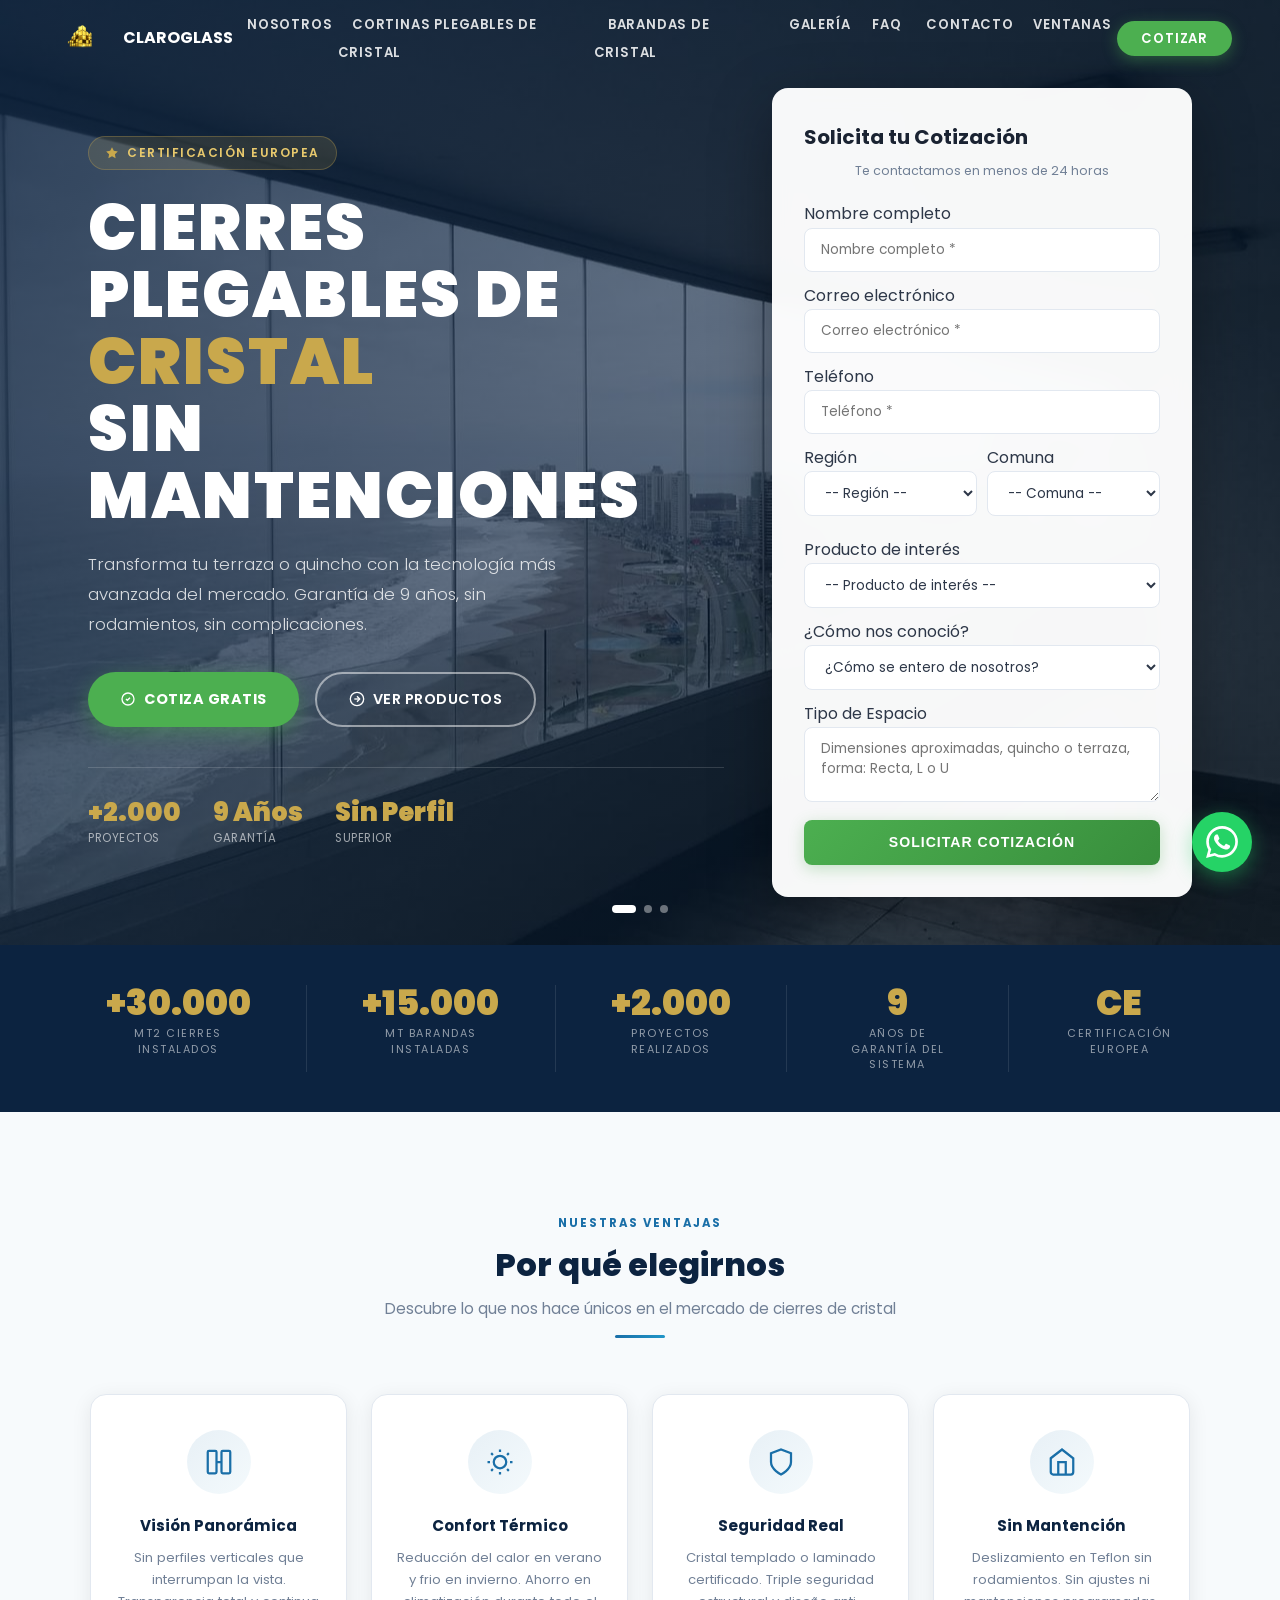
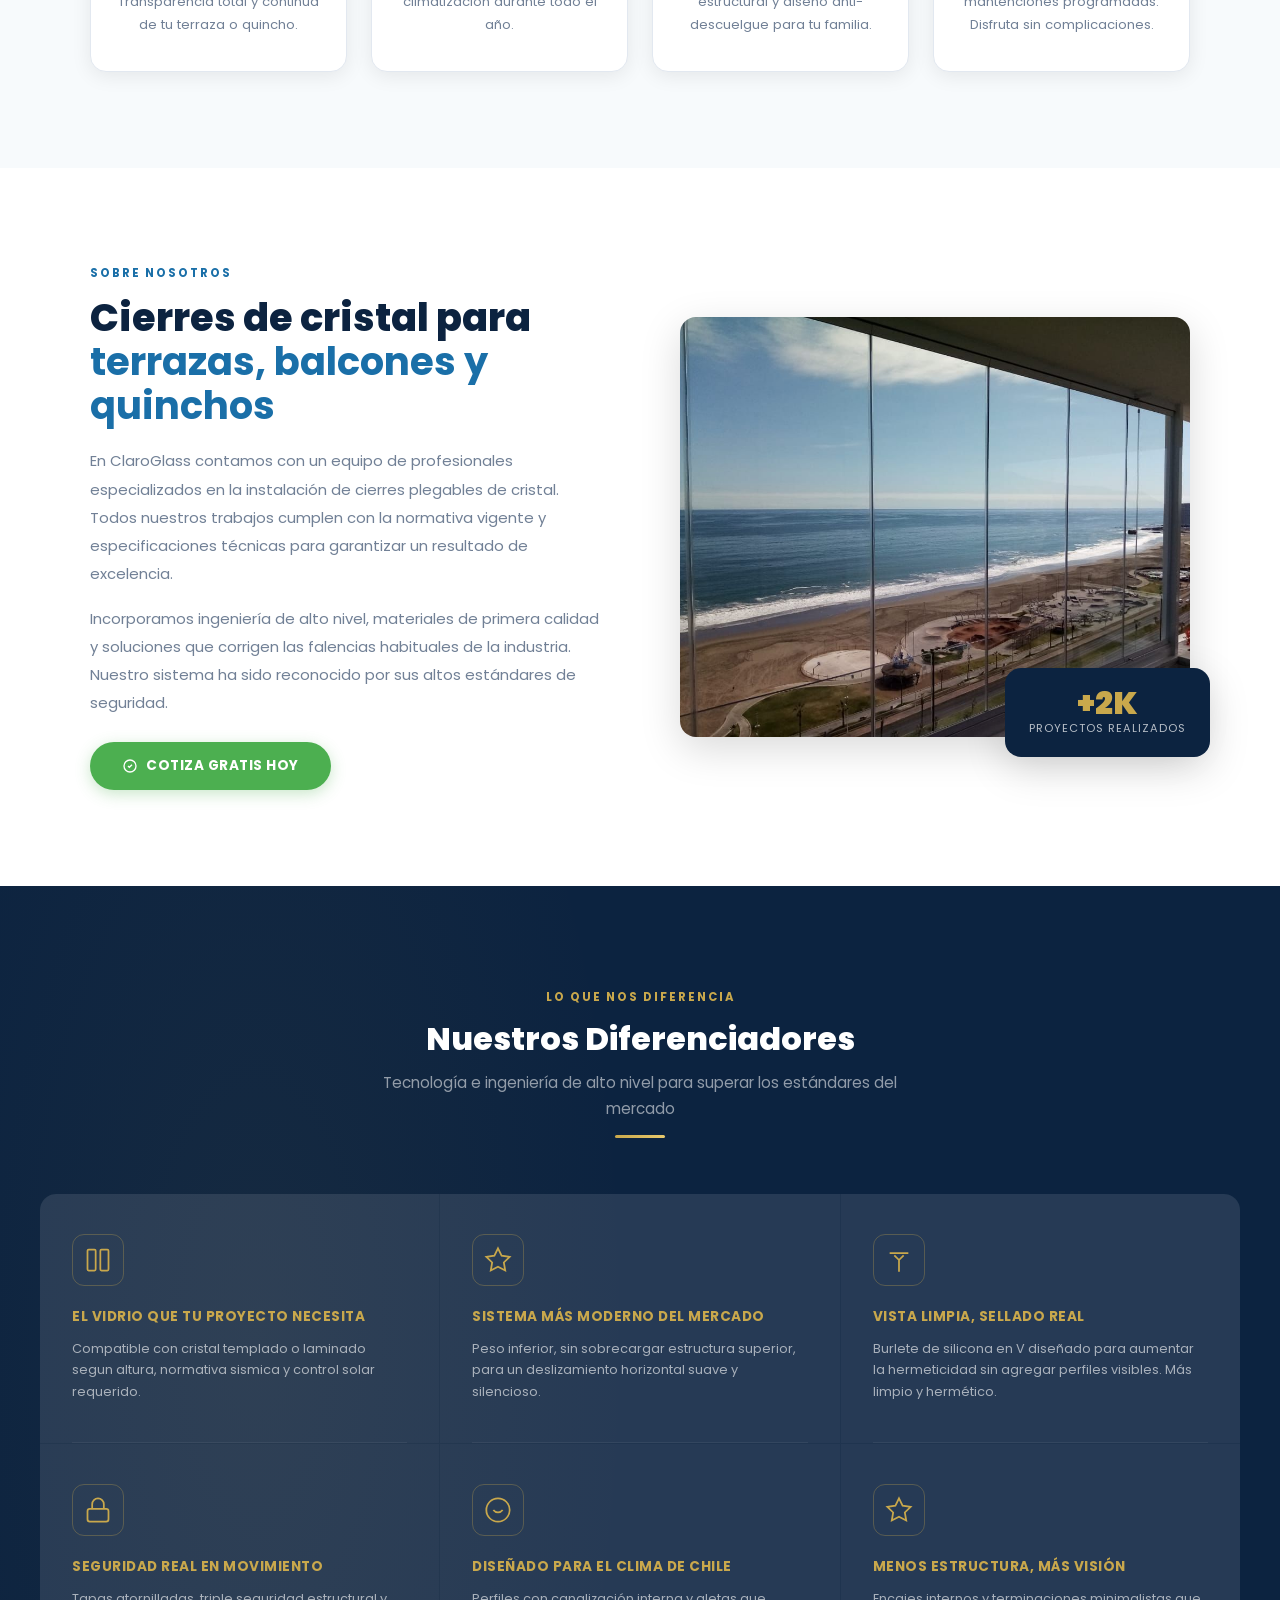
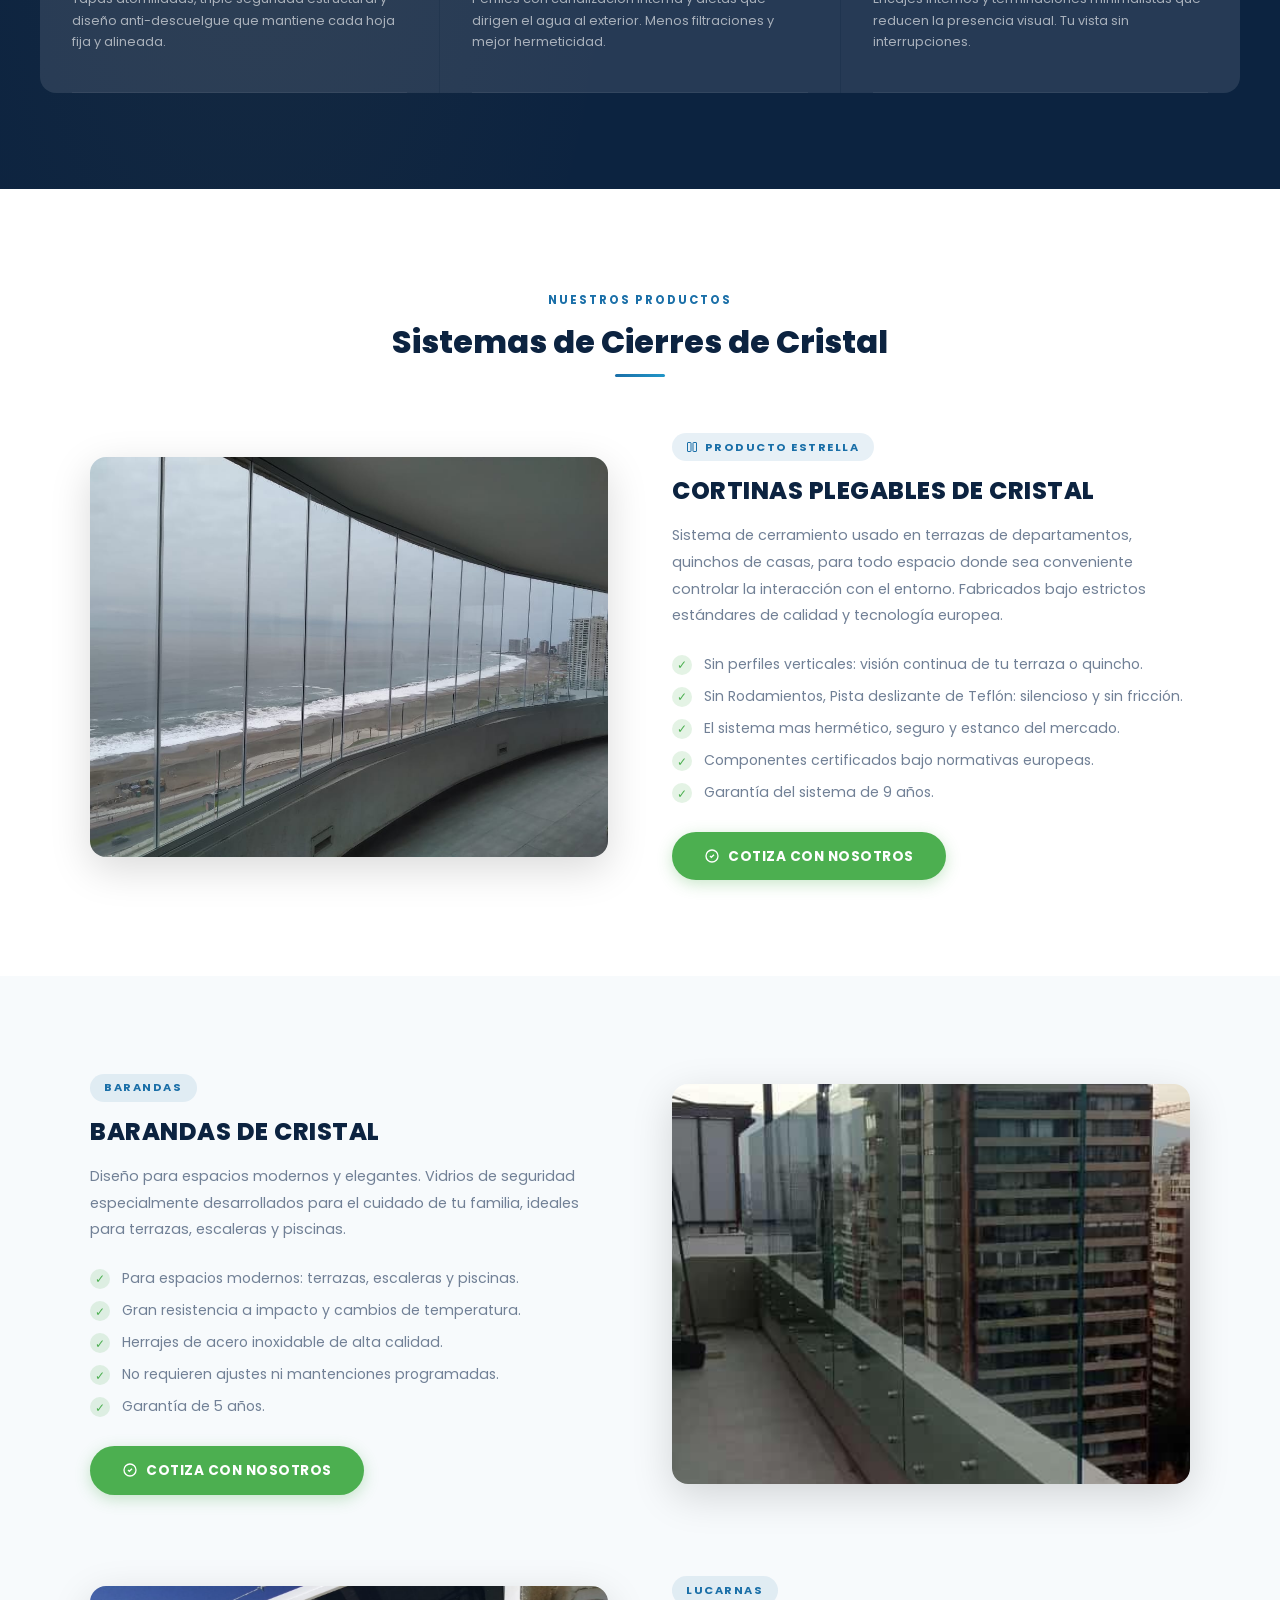
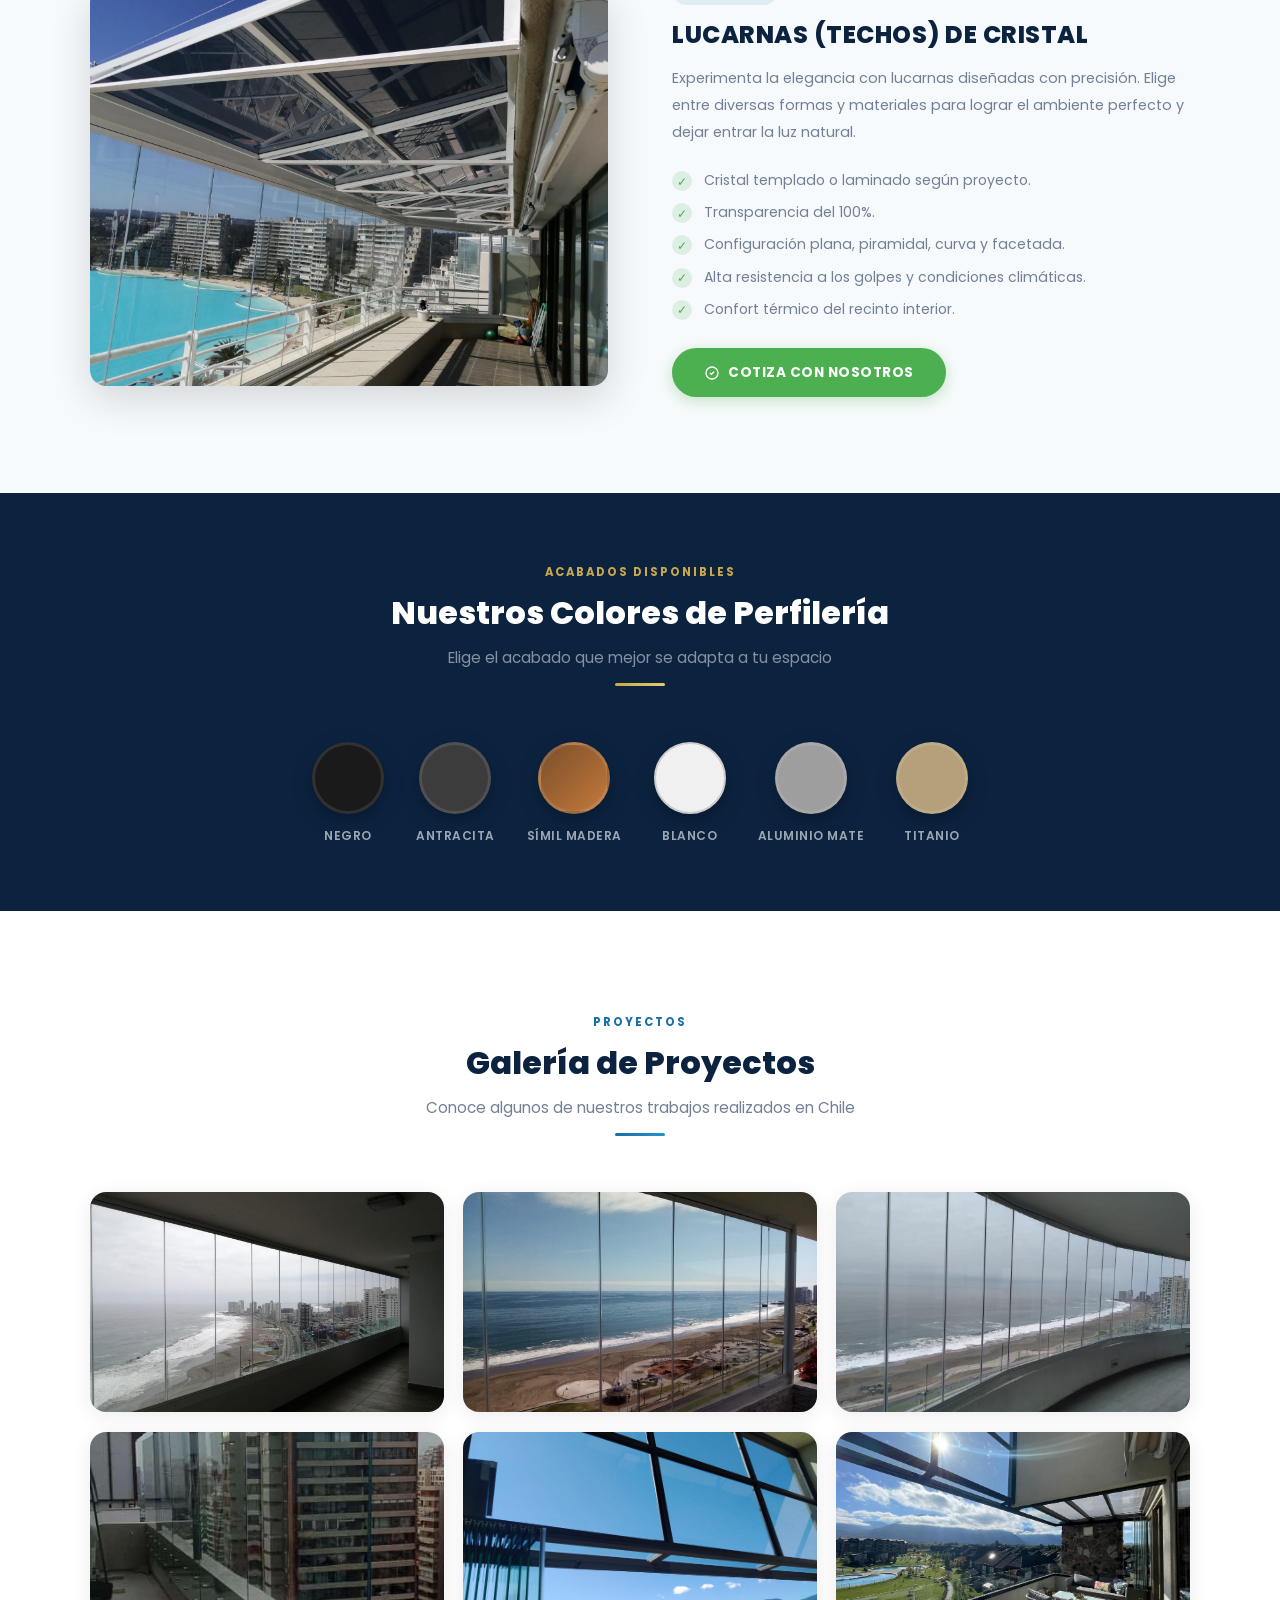
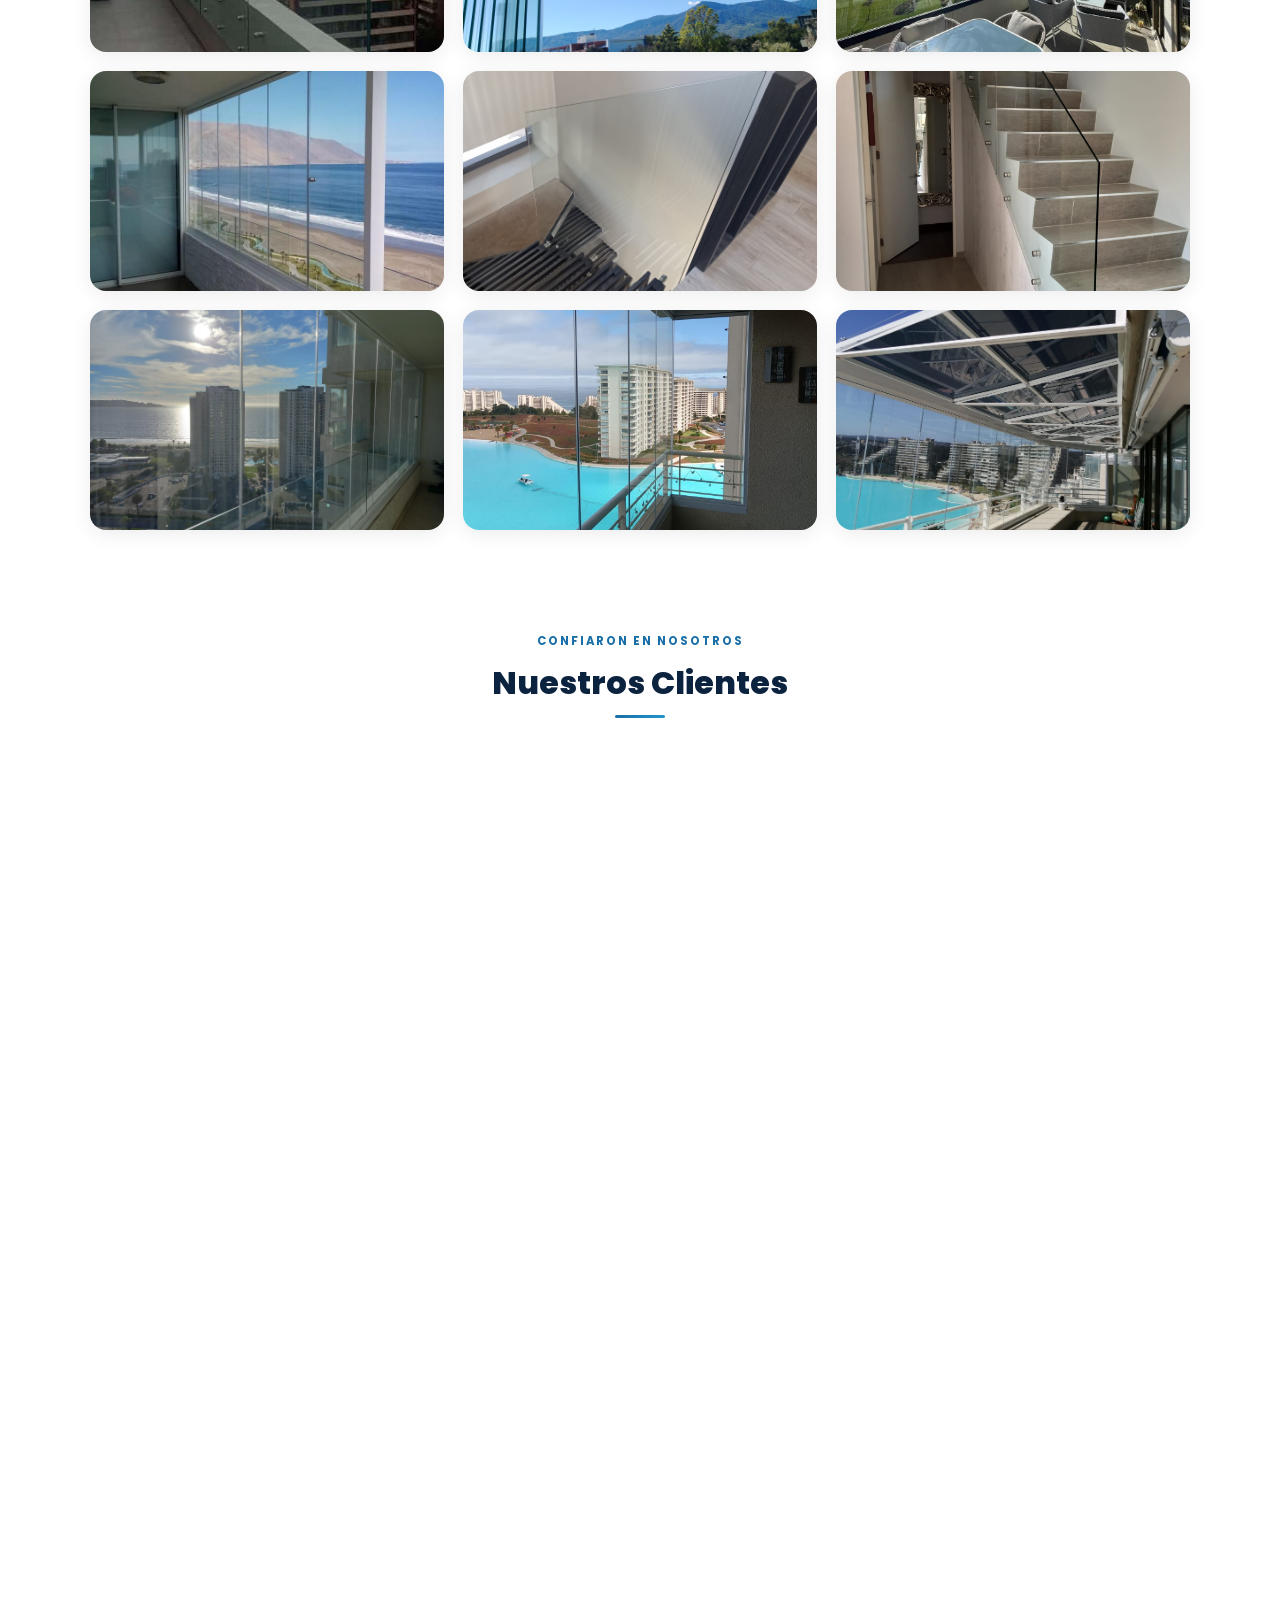
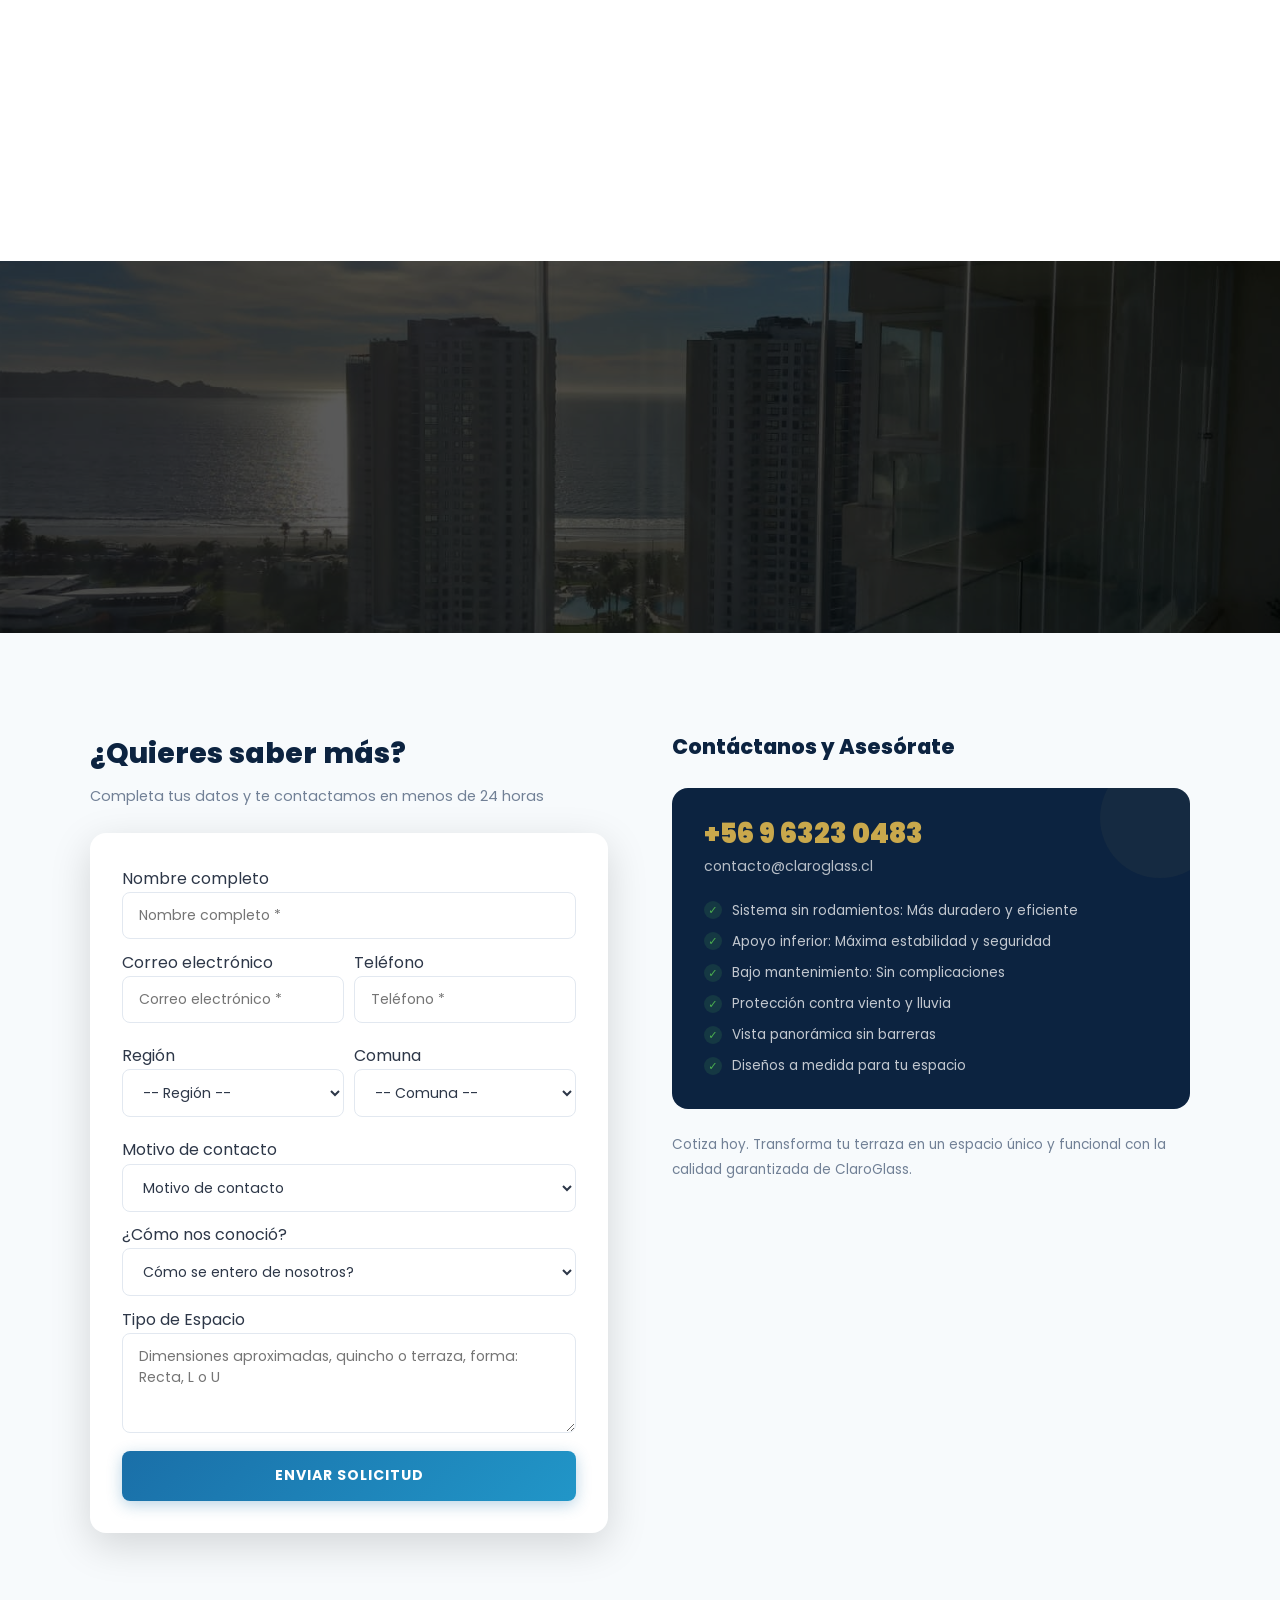
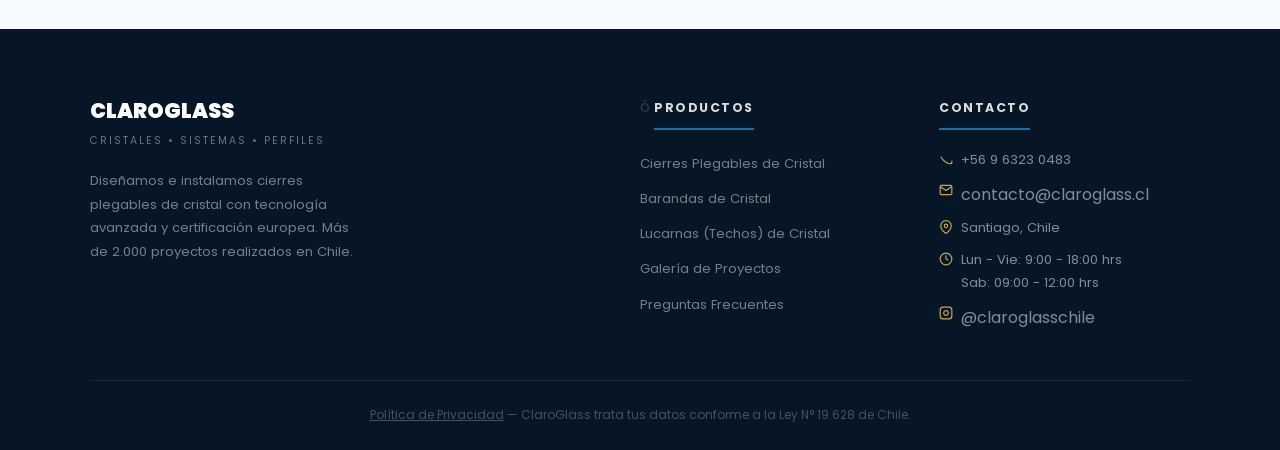
==== index.html @ 3ee780a0 "Update index.html" ====
<!DOCTYPE html>
<html lang="es">
<head>
<!-- Google Tag Manager -->
<script>(function(w,d,s,l,i){w[l]=w[l]||[];w[l].push({'gtm.start':
new Date().getTime(),event:'gtm.js'});var f=d.getElementsByTagName(s)[0],
j=d.createElement(s),dl=l!='dataLayer'?'&l='+l:'';j.async=true;j.src=
'https://www.googletagmanager.com/gtm.js?id='+i+dl;f.parentNode.insertBefore(j,f);
})(window,document,'script','dataLayer','GTM-KC6K7S25');</script>
<!-- End Google Tag Manager -->
<meta charset="UTF-8">
  <link rel="icon" type="image/png" href="assets/logo-claroglass.png">
  <link rel="apple-touch-icon" href="assets/logo-claroglass.png">
<meta name="viewport" content="width=device-width, initial-scale=1.0">
  <meta name="theme-color" content="#2ECC71">
<!-- SEO Optimizado — ClaroGlass Chile -->
<meta name="description" content="ClaroGlass - Cierres plegables de cristal, barandas, lucarnas y escaleras en Chile. Tecnología europea, 9 años de garantía. Sin mantenciones. Cotiza gratis hoy.">
<meta name="keywords" content="cierres plegables de cristal, cortinas de cristal, barandas de cristal, lucarnas de cristal, cierres terraza Santiago, cierres quincho, ClaroGlass Chile, Cristales Sistemas Perfiles, cierre plegable terraza, cierre cristal balcon, cortinas cristal chile">
<meta name="robots" content="index, follow">
<meta name="author" content="ClaroGlass">
<meta name="geo.region" content="CL">
<meta name="geo.placename" content="Santiago, Chile">
<link rel="canonical" href="https://claroglass.cl/">
  <link rel="sitemap" type="application/xml" title="Sitemap" href="https://claroglass.cl/sitemap.xml">
<meta property="og:type" content="website">
<meta property="og:locale" content="es_CL">
<meta property="og:url" content="https://claroglass.cl/">
<meta property="og:title" content="CLAROGLASS | Cierres Plegables de Cristal - Barandas y Lucarnas Chile">
<meta property="og:description" content="ClaroGlass - Más de 3000 proyectos en Chile. Cierres plegables de cristal, barandas y lucarnas con certificación europea. Cotiza gratis hoy.">
<meta property="og:image" content="https://claroglass.cl/assets/logo-claroglass.png">
<meta property="og:site_name" content="ClaroGlass">
<meta name="twitter:card" content="summary_large_image">
<meta name="twitter:title" content="CLAROGLASS | Cierres Plegables de Cristal - Barandas y Lucarnas Chile">
<meta name="twitter:description" content="Más de 3000 proyectos en Chile. Cierres plegables de cristal con certificación europea. Cotiza gratis.">
<meta name="twitter:image" content="https://claroglass.cl/assets/logo-claroglass.png">
<script type="application/ld+json">{"@context":"https://schema.org","@type":"LocalBusiness","name":"ClaroGlass","description":"Cierres plegables de cristal, barandas, lucarnas y escaleras en Chile. Tecnología europea, 9 años de garantía.","url":"https://claroglass.cl/","telephone":"+56963230483","email":"contacto@claroglass.cl","address":{"@type":"PostalAddress","addressLocality":"Santiago","addressCountry":"CL"},"image":"https://claroglass.cl/assets/logo-claroglass.png","priceRange":"$","openingHours":["Mo-Fr 09:00-18:00","Sa 09:00-12:00"],"geo":{"@type":"GeoCoordinates","latitude":-33.4489,"longitude":-70.6693},"areaServed":["Santiago","Viña del Mar","Concepción","Antofagasta","Chile"],"sameAs":["https://www.instagram.com/claroglass.cl","https://www.facebook.com/claroglass"]}</script>

<!-- 1. Google Analytics 4 | ClaroGlass -->

<!-- 2. Meta Pixel | ClaroGlass -->
<script>
  !function(f,b,e,v,n,t,s){
    if(f.fbq)return;n=f.fbq=function(){n.callMethod?
    n.callMethod.apply(n,arguments):n.queue.push(arguments)};
    if(!f._fbq)f._fbq=n;n.push=n;n.loaded=!0;n.version='2.0';
    n.queue=[];t=b.createElement(e);t.async=!0;
    t.src=v;s=b.getElementsByTagName(e)[0];
    s.parentNode.insertBefore(t,s)}(window,document,'script',
    'https://connect.facebook.net/en_US/fbevents.js');
  fbq('init', '267947319268113431343');
  fbq('track', 'PageView');
</script>
<noscript>
  <img height="1" width="1" style="display:none"
  src="https://www.facebook.com/tr?id=267947319268113431343&ev=PageView&noscript=1"/>
</noscript>

<title>CLAROGLASS | Cierres Plegables de Cristal - Barandas y Lucarnas Chile</title>
<link rel="preload" as="image" href="assets/img/cierre-cristal-viña-mar.jpg">
  <link rel="preconnect" href="https://fonts.googleapis.com">
<link rel="preconnect" href="https://fonts.gstatic.com" crossorigin>
<link href="https://fonts.googleapis.com/css2?family=Poppins:wght@300;400;600;700;800;900&display=swap" rel="stylesheet">
<style>

*,*::before,*::after{box-sizing:border-box;margin:0;padding:0}
:root{
  --blue:#1a6fa8;--blue-dark:#0d5a8a;--blue-light:#2196c8;
  --green:#4caf50;--green-dark:#388e3c;
  --gold:#c9a84c;--gold-light:#e8c96d;
  --navy:#0c2340;--navy-light:#102b4e;
  --text:#2d3748;--text-light:#718096;
  --bg:#fff;--bg2:#f7fafc;--border:#e2e8f0;
  --radius:8px;--radius-lg:16px;
  --shadow:0 4px 20px rgba(0,0,0,.08);
  --shadow-lg:0 12px 40px rgba(0,0,0,.15);
  --transition:all .35s cubic-bezier(.25,.46,.45,.94);
}
html{scroll-behavior:smooth}
body{font-family:'Poppins',system-ui,sans-serif;background:var(--bg);color:var(--text);line-height:1.7;overflow-x:hidden}

/* ===== SCROLL ANIMATIONS ===== */
.reveal{opacity:0;transform:translateY(40px);transition:opacity .7s ease,transform .7s ease}
.reveal.visible{opacity:1;transform:translateY(0)}
.reveal-left{opacity:0;transform:translateX(-50px);transition:opacity .7s ease,transform .7s ease}
.reveal-left.visible{opacity:1;transform:translateX(0)}
.reveal-right{opacity:0;transform:translateX(50px);transition:opacity .7s ease,transform .7s ease}
.reveal-right.visible{opacity:1;transform:translateX(0)}
.reveal-scale{opacity:0;transform:scale(.9);transition:opacity .6s ease,transform .6s ease}
.reveal-scale.visible{opacity:1;transform:scale(1)}
.delay-1{transition-delay:.1s}
.delay-2{transition-delay:.2s}
.delay-3{transition-delay:.3s}
.delay-4{transition-delay:.4s}
.delay-5{transition-delay:.5s}

/* ===== NAVBAR ===== */
nav{
  position:fixed;top:0;left:0;right:0;z-index:1000;
  display:flex;align-items:center;justify-content:space-between;
  padding:0.65rem 3rem;
  background:transparent;
  transition:var(--transition);
}
nav.scrolled{
  background:rgba(12,35,64,.95);
  backdrop-filter:blur(12px);
  -webkit-backdrop-filter:blur(12px);
  padding:0.5rem 3rem;
  box-shadow:0 2px 30px rgba(0,0,0,.3);
}
.nav-logo{display:flex;align-items:center;gap:.6rem;text-decoration:none;color:#fff}
.nav-logo-icon{display:flex;align-items:center;justify-content:center;}
.nav-logo-text{display:flex;flex-direction:column;justify-content:center}
.nav-logo-text span{font-size:.6rem;color:rgba(255,255,255,.65);text-transform:uppercase;letter-spacing:2px}
.nav-links{display:flex;gap:.1rem;list-style:none;align-items:center}
.nav-links a{
  color:rgba(255,255,255,.85);text-decoration:none;
  font-size:.82rem;font-weight:600;padding:.5rem .9rem;
  border-radius:6px;transition:var(--transition);
  text-transform:uppercase;letter-spacing:.8px;
  position:relative;
}
.nav-links a::after{
  content:'';position:absolute;bottom:2px;left:.9rem;right:.9rem;
  height:2px;background:var(--gold);border-radius:2px;
  transform:scaleX(0);transition:transform .3s ease;
}
.nav-links a:hover::after{transform:scaleX(1)}
.nav-links a:hover{color:#fff}
.nav-cta{
  background:var(--green)!important;color:#fff!important;
  border-radius:30px!important;padding:.5rem 1.5rem!important;
  font-size:.82rem!important;box-shadow:0 4px 15px rgba(76,175,80,.4);
}
.nav-cta:hover{background:var(--green-dark)!important;transform:translateY(-2px);box-shadow:0 6px 20px rgba(76,175,80,.5)!important}
.nav-cta::after{display:none!important}
/* Enlace proveedor CDC */
.nav-link-proveedor{color:var(--gold)!important;font-weight:700!important;}
.nav-link-proveedor:hover{color:var(--gold-light)!important;}
.nav-link-proveedor::after{background:var(--gold)!important;}
.hamburger{display:none;flex-direction:column;gap:5px;cursor:pointer;padding:.5rem}
.hamburger span{display:block;width:24px;height:2px;background:#fff;border-radius:2px;transition:transform .3s ease,opacity .3s ease}
.hamburger.active span:nth-child(1){transform:translateY(7px) rotate(45deg)}
.hamburger.active span:nth-child(2){opacity:0;transform:scaleX(0)}
.hamburger.active span:nth-child(3){transform:translateY(-7px) rotate(-45deg)}

/* ===== HERO ===== */
.hero{
  min-height:100vh;position:relative;
  display:flex;align-items:center;
  overflow:hidden;
}
.hero-slides{position:absolute;inset:0}
.hero-slide{
  position:absolute;inset:0;
  background-size:cover;background-position:center;
  opacity:0;transition:opacity 1.5s ease;
}
.hero-slide.active{opacity:1}
.hero-slide::after{
  content:'';position:absolute;inset:0;
  background:linear-gradient(135deg,rgba(12,35,64,.85) 0%,rgba(12,35,64,.4) 100%);
}
.hero-inner{
  position:relative;z-index:2;
  max-width:1200px;margin:0 auto;
  padding:5.5rem 3rem 3rem;width:100%;
  display:grid;grid-template-columns:1.1fr 420px;
  gap:3rem;align-items:center;
}
.hero-badge{
  display:inline-flex;align-items:center;gap:.5rem;
  background:rgba(201,168,76,.15);border:1px solid rgba(201,168,76,.3);
  color:var(--gold-light);font-size:.75rem;font-weight:600;
  padding:.35rem 1rem;border-radius:30px;
  text-transform:uppercase;letter-spacing:1.5px;
  margin-bottom:1.5rem;
}
.hero-badge svg{width:14px;height:14px;fill:var(--gold)}
.hero-text h1{
  font-size:clamp(2.5rem,5vw,4rem);font-weight:900;
  color:#fff;line-height:1.05;
  text-transform:uppercase;letter-spacing:2px;
  margin-bottom:1.2rem;
}
.hero-text h1 .highlight{color:var(--gold)}
.hero-text p{
  font-size:1.05rem;color:rgba(255,255,255,.8);
  max-width:480px;margin-bottom:2rem;line-height:1.8;font-weight:300;
}
.hero-btns{display:flex;gap:1rem;flex-wrap:wrap}
.btn-primary{
  display:inline-flex;align-items:center;gap:.5rem;
  background:var(--green);color:#fff;
  padding:.85rem 2rem;border-radius:30px;
  font-weight:700;font-size:.9rem;text-decoration:none;
  box-shadow:0 6px 20px rgba(76,175,80,.4);
  transition:var(--transition);text-transform:uppercase;letter-spacing:.5px;
}
.btn-primary:hover{background:var(--green-dark);transform:translateY(-3px);box-shadow:0 10px 28px rgba(76,175,80,.5)}
.btn-secondary{
  display:inline-flex;align-items:center;gap:.5rem;
  background:transparent;color:#fff;
  padding:.85rem 2rem;border-radius:30px;
  font-weight:600;font-size:.9rem;text-decoration:none;
  border:2px solid rgba(255,255,255,.5);
  transition:var(--transition);text-transform:uppercase;letter-spacing:.5px;
}
.btn-secondary:hover{background:rgba(255,255,255,.1);border-color:#fff;transform:translateY(-3px)}

/* hero stats mini */
.hero-mini-stats{
  display:flex;gap:2rem;margin-top:2.5rem;
  padding-top:2rem;border-top:1px solid rgba(255,255,255,.15);
}
.hero-mini-stat .num{font-size:1.6rem;font-weight:900;color:var(--gold);line-height:1}
.hero-mini-stat .lbl{font-size:.72rem;color:rgba(255,255,255,.6);text-transform:uppercase;letter-spacing:.5px;margin-top:.2rem}

/* hero form */
.hero-form-wrap{
  background:rgba(255,255,255,.97);
  border-radius:var(--radius-lg);
  padding:2rem;
  box-shadow:0 20px 60px rgba(0,0,0,.35);
  backdrop-filter:blur(10px);
}
.hero-form-wrap h3{
  font-size:1rem;color:var(--navy);font-weight:700;
  margin-bottom:.3rem;text-align:center;
}
.hero-form-wrap p.form-sub{font-size:.78rem;color:var(--text-light);text-align:center;margin-bottom:1.2rem}
.form-row{display:grid;grid-template-columns:1fr 1fr;gap:.6rem;margin-bottom:.6rem}
.fg{margin-bottom:.6rem}
.fg input,.fg select,.fg textarea{
  width:100%;padding:.7rem 1rem;
  border:1.5px solid var(--border);border-radius:var(--radius);
  font-size:.85rem;color:var(--text);background:#fff;
  outline:none;transition:border-color .25s,box-shadow .25s;
  font-family:'Poppins',sans-serif;
}
.fg input:focus,.fg select:focus,.fg textarea:focus{
  border-color:var(--blue);
  box-shadow:0 0 0 3px rgba(26,111,168,.1);
}
.fg textarea{resize:vertical;min-height:75px}
.btn-submit{
  width:100%;padding:.9rem;
  background:linear-gradient(135deg,var(--green),var(--green-dark));
  color:#fff;border:none;border-radius:var(--radius);
  font-size:.88rem;font-weight:700;text-transform:uppercase;
  letter-spacing:1px;cursor:pointer;
  transition:var(--transition);
  box-shadow:0 4px 15px rgba(76,175,80,.3);
}
.btn-submit:hover{transform:translateY(-2px);box-shadow:0 8px 25px rgba(76,175,80,.45)}

/* hero slider dots */
.hero-dots{
  position:absolute;bottom:2rem;left:50%;transform:translateX(-50%);
  z-index:10;display:flex;gap:.5rem;
}
.hero-dot{
  width:8px;height:8px;border-radius:50%;
  background:rgba(255,255,255,.4);border:none;cursor:pointer;
  transition:var(--transition);padding:0;
}
.hero-dot.active{background:#fff;width:24px;border-radius:4px}

/* ===== STATS BAR ===== */
.stats-bar{
  background:var(--navy);padding:2.5rem 2rem;
}
.stats-inner{
  max-width:1100px;margin:0 auto;
  display:flex;justify-content:space-around;flex-wrap:wrap;gap:1.5rem;
}
.stat-item{text-align:center;position:relative}
.stat-num{
  font-size:2.2rem;font-weight:900;
  color:var(--gold);line-height:1;
  font-feature-settings:"tnum";
}
.stat-lbl{
  font-size:.68rem;color:rgba(255,255,255,.55);
  text-transform:uppercase;letter-spacing:1.5px;
  margin-top:.4rem;max-width:110px;margin-left:auto;margin-right:auto;
  line-height:1.4;
}
.stat-divider{width:1px;background:rgba(255,255,255,.1);align-self:stretch}

/* ===== SECTION COMMONS ===== */
.section-head{text-align:center;margin-bottom:3.5rem}
.section-head .label{
  display:inline-block;color:var(--blue);
  font-size:.72rem;font-weight:700;text-transform:uppercase;
  letter-spacing:2px;margin-bottom:.75rem;
}
.section-head h2{
  font-size:clamp(1.6rem,2.5vw,2.3rem);font-weight:800;
  color:var(--navy);line-height:1.2;margin-bottom:.75rem;
}
.section-head p{color:var(--text-light);max-width:550px;margin:0 auto;font-size:.95rem}
.title-line{
  width:50px;height:3px;
  background:linear-gradient(90deg,var(--blue),var(--blue-light));
  border-radius:3px;margin:.8rem auto 0;
}

/* ===== POR QUE ELEGIRNOS ===== */
.beneficios{padding:6rem 2rem;background:var(--bg2)}
.beneficios-grid{
  max-width:1100px;margin:0 auto;
  display:grid;grid-template-columns:repeat(4,1fr);gap:1.5rem;
}
.beneficio-card{
  background:#fff;border-radius:var(--radius-lg);
  padding:2.2rem 1.5rem;text-align:center;
  box-shadow:var(--shadow);
  border:1px solid var(--border);
  transition:var(--transition);
  position:relative;overflow:hidden;
}
.beneficio-card::before{
  content:'';position:absolute;top:0;left:0;right:0;
  height:3px;background:linear-gradient(90deg,var(--blue),var(--blue-light));
  transform:scaleX(0);transition:transform .4s ease;
  transform-origin:left;
}
.beneficio-card:hover{transform:translateY(-8px);box-shadow:var(--shadow-lg)}
.beneficio-card:hover::before{transform:scaleX(1)}
.beneficio-icon-wrap{
  width:64px;height:64px;margin:0 auto 1.2rem;
  background:linear-gradient(135deg,rgba(26,111,168,.1),rgba(33,150,200,.05));
  border-radius:50%;display:flex;align-items:center;justify-content:center;
  transition:var(--transition);
}
.beneficio-card:hover .beneficio-icon-wrap{
  background:linear-gradient(135deg,rgba(26,111,168,.2),rgba(33,150,200,.1));
  transform:scale(1.1);
}
.beneficio-icon-wrap svg{width:30px;height:30px;stroke:var(--blue);fill:none;stroke-width:1.8}
.beneficio-card h4{font-size:.95rem;font-weight:700;color:var(--navy);margin-bottom:.5rem}
.beneficio-card p{font-size:.82rem;color:var(--text-light);line-height:1.7}

/* ===== NOSOTROS ===== */
.nosotros{padding:6rem 2rem;background:#fff}
.nosotros-inner{max-width:1100px;margin:0 auto;display:grid;grid-template-columns:1fr 1fr;gap:5rem;align-items:center}
.nosotros-label{
  font-size:.72rem;font-weight:700;color:var(--blue);
  text-transform:uppercase;letter-spacing:2px;margin-bottom:.75rem;display:block;
}
.nosotros-text h2{
  font-size:clamp(1.8rem,3vw,2.5rem);font-weight:800;
  color:var(--navy);line-height:1.15;margin-bottom:1.2rem;
}
.nosotros-text h2 strong{color:var(--blue)}
.nosotros-text p{color:var(--text-light);font-size:.93rem;line-height:1.9;margin-bottom:1rem}
.nosotros-img{position:relative}
.nosotros-img img{
  width:100%;height:420px;object-fit:cover;
  border-radius:var(--radius-lg);
  box-shadow:var(--shadow-lg);display:block;
}
.nosotros-img-badge{
  position:absolute;bottom:-20px;right:-20px;
  background:var(--navy);color:#fff;
  border-radius:var(--radius-lg);padding:1.2rem 1.5rem;
  text-align:center;box-shadow:var(--shadow-lg);
}
.nosotros-img-badge .big{font-size:2rem;font-weight:900;color:var(--gold);line-height:1}
.nosotros-img-badge .small{font-size:.7rem;color:rgba(255,255,255,.7);text-transform:uppercase;letter-spacing:1px}

/* ===== DIFERENCIADORES ===== */
.diferenciadores{padding:6rem 2rem;background:var(--navy);position:relative;overflow:hidden}
.diferenciadores::before{
  content:'';position:absolute;top:-50%;left:-10%;
  width:60%;height:200%;
  background:radial-gradient(ellipse,rgba(201,168,76,.05) 0%,transparent 70%);
  pointer-events:none;
}
.diferenciadores .section-head h2{color:#fff}
.diferenciadores .section-head .label{color:var(--gold)}
.diferenciadores .section-head p{color:rgba(255,255,255,.55)}
.diferenciadores .title-line{background:linear-gradient(90deg,var(--gold),var(--gold-light))}
.dif-grid{
  max-width:1200px;margin:0 auto;
  display:grid;grid-template-columns:repeat(3,1fr);gap:1px;
  background:rgba(255,255,255,.08);border-radius:var(--radius-lg);
  overflow:hidden;
}
.dif-item{
  background:rgba(255,255,255,.03);
  padding:2.5rem 2rem;
  transition:var(--transition);
  position:relative;
}
.dif-item:hover{background:rgba(255,255,255,.07)}
.dif-item::after{
  content:'';position:absolute;bottom:0;left:2rem;right:2rem;
  height:1px;background:rgba(255,255,255,.06);
}
.dif-icon{
  width:52px;height:52px;margin-bottom:1.2rem;
  display:flex;align-items:center;justify-content:center;
  border:1px solid rgba(201,168,76,.3);border-radius:12px;
  transition:var(--transition);
}
.dif-item:hover .dif-icon{
  background:rgba(201,168,76,.1);
  border-color:var(--gold);
  transform:scale(1.05);
}
.dif-icon svg{width:28px;height:28px;stroke:var(--gold);fill:none;stroke-width:1.5}
.dif-item h4{
  font-size:.85rem;font-weight:700;color:var(--gold);
  text-transform:uppercase;letter-spacing:.5px;
  margin-bottom:.6rem;
}
.dif-item p{font-size:.8rem;color:rgba(255,255,255,.6);line-height:1.7}


/* ===== PRODUCTOS ===== */
.productos{padding:6rem 2rem;background:#fff}
.productos-bg{padding:6rem 2rem;background:var(--bg2)}
.producto-inner{
  max-width:1100px;margin:0 auto;
  display:grid;grid-template-columns:1fr 1fr;
  gap:4rem;align-items:center;
}
.producto-inner+.producto-inner{margin-top:5rem}
.producto-img{
  border-radius:var(--radius-lg);overflow:hidden;
  box-shadow:var(--shadow-lg);position:relative;
}
.producto-img img{
  width:100%;height:400px;object-fit:cover;
  display:block;transition:transform .6s ease;
}
.producto-img:hover img{transform:scale(1.04)}
.producto-img-overlay{
  position:absolute;inset:0;
  background:linear-gradient(to top,rgba(12,35,64,.5) 0%,transparent 60%);
  opacity:0;transition:opacity .4s ease;
}
.producto-img:hover .producto-img-overlay{opacity:1}
.producto-tag{
  display:inline-flex;align-items:center;gap:.4rem;
  background:rgba(26,111,168,.1);color:var(--blue);
  font-size:.7rem;font-weight:700;text-transform:uppercase;
  letter-spacing:1.5px;padding:.3rem .9rem;border-radius:20px;
  margin-bottom:1rem;
}
.producto-info h3{
  font-size:1.5rem;font-weight:800;color:var(--navy);
  text-transform:uppercase;letter-spacing:.5px;
  margin-bottom:1rem;line-height:1.2;
}
.producto-info p{
  color:var(--text-light);font-size:.9rem;
  margin-bottom:1.5rem;line-height:1.85;
}
.check-list{list-style:none;margin-bottom:1.75rem;display:flex;flex-direction:column;gap:.6rem}
.check-list li{
  display:flex;align-items:flex-start;gap:.75rem;
  color:var(--text-light);font-size:.88rem;line-height:1.6;
}
.check-icon{
  width:20px;height:20px;border-radius:50%;
  background:rgba(76,175,80,.15);
  color:var(--green);display:flex;align-items:center;justify-content:center;
  font-size:.75rem;flex-shrink:0;margin-top:2px;font-weight:700;
}
.btn-green{
  display:inline-flex;align-items:center;gap:.5rem;
  background:var(--green);color:#fff;padding:.8rem 2rem;
  border-radius:30px;font-weight:700;font-size:.85rem;
  text-transform:uppercase;letter-spacing:.5px;
  text-decoration:none;
  box-shadow:0 4px 15px rgba(76,175,80,.3);
  transition:var(--transition);border:none;cursor:pointer;
}
.btn-green:hover{background:var(--green-dark);transform:translateY(-3px);box-shadow:0 8px 25px rgba(76,175,80,.45)}
.btn-green svg{width:16px;height:16px;fill:none;stroke:#fff;stroke-width:2}

/* ===== COLORES ===== */
.colores-section{padding:4rem 2rem;background:var(--navy)}
.colores-section .section-head h2{color:#fff}
.colores-section .section-head .label{color:var(--gold)}
.colores-section .title-line{background:linear-gradient(90deg,var(--gold),var(--gold-light))}
.colores-grid{
  max-width:800px;margin:0 auto;
  display:flex;justify-content:center;flex-wrap:wrap;gap:2rem;
}
.color-item{
  display:flex;flex-direction:column;align-items:center;gap:.75rem;
  cursor:default;
}
.color-circle{
  width:72px;height:72px;border-radius:50%;
  box-shadow:0 6px 20px rgba(0,0,0,.3);
  border:3px solid rgba(255,255,255,.1);
  transition:var(--transition);
}
.color-item:hover .color-circle{
  transform:scale(1.12);
  border-color:var(--gold);
  box-shadow:0 8px 25px rgba(0,0,0,.4);
}
.color-item span{
  font-size:.75rem;font-weight:600;
  color:rgba(255,255,255,.6);text-transform:uppercase;letter-spacing:.5px;
  transition:color .3s;
}
.color-item:hover span{color:var(--gold)}

/* ===== GALERIA ===== */
.galeria-section{padding:6rem 2rem;background:#fff}
.galeria-grid{
  max-width:900px;margin:0 auto;
  display:grid;grid-template-columns:1fr 1fr;gap:1.5rem;
}
.galeria-item{
  position:relative;overflow:hidden;
  border-radius:var(--radius-lg);
  box-shadow:var(--shadow);
}
.galeria-item img{
  width:100%;height:300px;object-fit:cover;
  display:block;transition:transform .6s ease;
}
.galeria-item:hover img{transform:scale(1.06)}
.galeria-caption{
  position:absolute;bottom:0;left:0;right:0;
  background:linear-gradient(to top,rgba(12,35,64,.85) 0%,transparent 100%);
  padding:1.5rem 1rem .8rem;
  transform:translateY(8px);opacity:0;transition:all .4s ease;
}
.galeria-item:hover .galeria-caption{transform:translateY(0);opacity:1}
.galeria-caption p{font-size:.82rem;color:#fff;font-weight:600}



/* ===== FAQ ===== */
.faq-section{padding:6rem 2rem;background:#fff}
.faq-inner{max-width:780px;margin:0 auto}
.faq-item{
  border-bottom:1.5px solid var(--border);
  overflow:hidden;
}
.faq-item:first-child{border-top:1.5px solid var(--border)}
.faq-question{
  width:100%;text-align:left;
  padding:1.2rem 0;background:transparent;border:none;cursor:pointer;
  display:flex;justify-content:space-between;align-items:center;
  font-size:.95rem;font-weight:600;color:var(--navy);
  transition:color .25s;font-family:'Poppins',sans-serif;
}
.faq-question:hover{color:var(--blue)}
.faq-question.active{color:var(--blue)}
.faq-icon{
  width:28px;height:28px;border-radius:50%;
  border:2px solid var(--border);
  display:flex;align-items:center;justify-content:center;
  flex-shrink:0;transition:var(--transition);color:var(--text-light);
  font-size:1.2rem;line-height:1;
}
.faq-question.active .faq-icon{
  background:var(--blue);border-color:var(--blue);color:#fff;
  transform:rotate(45deg);
}
.faq-answer{max-height:0;overflow:hidden;transition:max-height .4s ease,padding .3s}
.faq-answer.open{max-height:300px;padding-bottom:1.2rem}
.faq-answer p{font-size:.88rem;color:var(--text-light);line-height:1.85;padding-right:2.5rem}

/* ===== CTA BANNER ===== */
.cta-banner{
  position:relative;padding:6rem 2rem;
  text-align:center;overflow:hidden;
}
.cta-bg{
  position:absolute;inset:0;
  background:url('assets/img/cierre-cristal-viña-mar.jpg') center/cover no-repeat;
  filter:brightness(.35);
  transform:scale(1.05);
  transition:transform 8s ease;
}
.cta-banner:hover .cta-bg{transform:scale(1.08)}
.cta-content{position:relative;z-index:2}
.cta-content h2{
  font-size:clamp(1.8rem,3.5vw,2.8rem);font-weight:900;color:#fff;
  margin-bottom:.75rem;line-height:1.15;
}
.cta-content p{color:rgba(255,255,255,.75);margin-bottom:2rem;font-size:1rem}
.btn-outline{
  display:inline-flex;align-items:center;gap:.6rem;
  border:2px solid rgba(255,255,255,.8);color:#fff;
  padding:.9rem 2.5rem;font-size:.92rem;font-weight:700;
  text-transform:uppercase;letter-spacing:1px;
  text-decoration:none;border-radius:30px;
  transition:var(--transition);
}
.btn-outline:hover{background:#fff;color:var(--navy);transform:translateY(-3px)}

/* ===== CONTACTO ===== */
.contacto-section{padding:6rem 2rem;background:var(--bg2)}
.contacto-inner{
  max-width:1100px;margin:0 auto;
  display:grid;grid-template-columns:1fr 1fr;gap:4rem;align-items:start;
}
.contacto-form-block h2{font-size:1.8rem;font-weight:800;color:var(--navy);margin-bottom:.4rem}
.contacto-form-block p.sub{color:var(--text-light);margin-bottom:1.5rem;font-size:.9rem}
.contact-form{
  background:#fff;border-radius:var(--radius-lg);
  padding:2rem;box-shadow:var(--shadow-lg);
}
.contact-form .form-row{display:grid;grid-template-columns:1fr 1fr;gap:.6rem;margin-bottom:.6rem}
.contact-form .fg{margin-bottom:.6rem}
.contact-form input,.contact-form select,.contact-form textarea{
  width:100%;padding:.75rem 1rem;
  border:1.5px solid var(--border);border-radius:var(--radius);
  font-size:.88rem;color:var(--text);background:#fff;
  outline:none;transition:border-color .25s,box-shadow .25s;
  font-family:'Poppins',sans-serif;
}
.contact-form input:focus,.contact-form select:focus,.contact-form textarea:focus{
  border-color:var(--blue);box-shadow:0 0 0 3px rgba(26,111,168,.1);
}
.contact-form textarea{resize:vertical;min-height:100px}
.contact-form .btn-submit{
  width:100%;padding:.9rem;
  background:linear-gradient(135deg,var(--blue),var(--blue-light));
  color:#fff;border:none;border-radius:var(--radius);
  font-size:.88rem;font-weight:700;text-transform:uppercase;
  letter-spacing:1px;cursor:pointer;transition:var(--transition);
  box-shadow:0 4px 15px rgba(26,111,168,.3);
  font-family:'Poppins',sans-serif;
}
.contact-form .btn-submit:hover{transform:translateY(-2px);box-shadow:0 8px 25px rgba(26,111,168,.45)}
.contacto-info-block h3{font-size:1.3rem;font-weight:800;color:var(--navy);margin-bottom:1.5rem}
.info-card{
  background:var(--navy);border-radius:var(--radius-lg);
  padding:2rem;margin-bottom:1.5rem;
  position:relative;overflow:hidden;
}
.info-card::before{
  content:'';position:absolute;top:-30px;right:-30px;
  width:120px;height:120px;border-radius:50%;
  background:rgba(201,168,76,.05);
}
.info-card .phone{font-size:1.7rem;font-weight:900;color:var(--gold);line-height:1;margin-bottom:.3rem}
.info-card a{color:rgba(255,255,255,.7);text-decoration:none;font-size:.88rem}
.info-card a:hover{color:var(--gold)}
.features-ul{list-style:none;margin-top:1.2rem;display:flex;flex-direction:column;gap:.5rem}
.features-ul li{
  display:flex;align-items:center;gap:.6rem;
  color:rgba(255,255,255,.75);font-size:.85rem;
}
.features-ul li::before{
  content:"✓";color:var(--green);font-weight:900;
  font-size:.9rem;flex-shrink:0;
  width:18px;height:18px;background:rgba(76,175,80,.15);
  border-radius:50%;display:flex;align-items:center;justify-content:center;
  font-size:.7rem;line-height:18px;text-align:center;
}
.info-note{font-size:.85rem;color:var(--text-light);line-height:1.8;margin-top:1rem}

/* ===== FOOTER ===== */
footer{background:#071626;padding:4rem 2rem 1.5rem}
.footer-inner{
  max-width:1100px;margin:0 auto;
  display:grid;grid-template-columns:2fr 1fr 1fr;
  gap:3rem;padding-bottom:2.5rem;
  border-bottom:1px solid rgba(255,255,255,.07);
  margin-bottom:1.5rem;
}
.footer-brand .logo-name{
  font-size:1.3rem;font-weight:900;color:#fff;
  margin-bottom:.25rem;
}
.footer-brand .logo-sub{
  font-size:.65rem;color:rgba(255,255,255,.4);
  text-transform:uppercase;letter-spacing:2px;
  margin-bottom:1.2rem;display:block;
}
.footer-brand p{
  font-size:.82rem;color:rgba(255,255,255,.45);
  line-height:1.8;max-width:270px;
}
.footer-col h5{
  font-size:.78rem;font-weight:700;
  color:rgba(255,255,255,.85);text-transform:uppercase;
  letter-spacing:1.5px;margin-bottom:1.2rem;
  padding-bottom:.6rem;border-bottom:2px solid var(--blue);
  display:inline-block;
}
.footer-col ul{list-style:none}
.footer-col ul li{margin-bottom:.5rem}
.footer-col ul li a{
  font-size:.82rem;color:rgba(255,255,255,.45);
  text-decoration:none;transition:color .25s;
}
.footer-col ul li a:hover{color:var(--gold)}
.footer-contact-item{
  display:flex;align-items:flex-start;gap:.5rem;margin-bottom:.6rem;
}
.footer-contact-item svg{
  width:14px;height:14px;fill:none;stroke:var(--gold);
  stroke-width:2;flex-shrink:0;margin-top:.15rem;
}
.footer-contact-item span{font-size:.82rem;color:rgba(255,255,255,.5)}
.footer-contact-item a{color:rgba(255,255,255,.5);text-decoration:none;transition:color .25s}
.footer-contact-item a:hover{color:var(--gold)}
.footer-bottom{
  max-width:1100px;margin:0 auto;
  text-align:center;font-size:.75rem;color:rgba(255,255,255,.25);
}

/* ===== WHATSAPP ===== */
.wa-float{
  position:fixed;bottom:28px;right:28px;z-index:999;
  width:60px;height:60px;background:#25D366;border-radius:50%;
  display:flex;align-items:center;justify-content:center;
  box-shadow:0 6px 20px rgba(37,211,102,.4);
  text-decoration:none;transition:var(--transition);
}
@media(max-width:768px){.wa-float{display:none}}
.wa-float:hover{transform:scale(1.12);box-shadow:0 10px 30px rgba(37,211,102,.55)}
.wa-float svg{width:32px;height:32px;fill:#fff}

/* back to top */
.back-top{
  position:fixed;bottom:100px;right:30px;z-index:999;
  width:40px;height:40px;background:var(--navy);border-radius:50%;
  display:flex;align-items:center;justify-content:center;
  cursor:pointer;border:none;
  box-shadow:0 4px 15px rgba(0,0,0,.2);
  opacity:0;transform:translateY(10px);
  transition:var(--transition);color:#fff;
}
.back-top.show{opacity:1;transform:translateY(0)}
.back-top:hover{background:var(--blue);transform:translateY(-3px)}
.back-top svg{width:16px;height:16px;fill:none;stroke:#fff;stroke-width:2.5}

/* ===== RESPONSIVE ===== */
@media(max-width:1024px){
  .dif-grid{grid-template-columns:repeat(2,1fr)}
  .beneficios-grid{grid-template-columns:repeat(2,1fr)}
  .nosotros-inner,.contacto-inner{grid-template-columns:1fr}
  .footer-inner{grid-template-columns:1fr 1fr}
  .nosotros-img-badge{right:0;bottom:-10px}
}
@media(max-width:768px){
  nav{padding:.9rem 1.5rem}
  nav.scrolled{padding:.7rem 1.5rem}
  .hero-inner{grid-template-columns:1fr;padding:5rem 1.5rem 2rem}
  .hero-form-wrap{max-width:480px;margin:0 auto}
  .hero-mini-stats{gap:1.2rem}
  .stats-inner{gap:1rem}
  .stat-divider{display:none}
  .beneficios-grid{grid-template-columns:1fr}
  .produto-inner,.galeria-grid{grid-template-columns:1fr}
  .dif-grid{grid-template-columns:1fr}
  .footer-inner{grid-template-columns:1fr}
  .form-row,.contact-form .form-row{grid-template-columns:1fr}
  .hamburger{display:flex}
  .nav-links{
    display:none;position:fixed;top:0;right:0;bottom:0;
    width:280px;background:var(--navy);
    flex-direction:column;gap:0;padding:5rem 1.5rem 2rem;
    box-shadow:-4px 0 30px rgba(0,0,0,.3);
  }
  .nav-links.open{display:flex}
  .nav-links a{
    padding:1rem;width:100%;border-radius:0;
    border-bottom:1px solid rgba(255,255,255,.08);
    font-size:.9rem;
  }
  .nav-links a::after{display:none}
  .producto-inner{gap:2rem}
  .colores-grid{gap:1.2rem}
}


/* ===== LOGO IMAGEN NAVBAR ===== */
.nav-logo-img{height:46px;width:auto;max-width:65px;object-fit:contain;display:block}
/* ===== GALERIA GRID 3 COLUMNAS ===== */
.galeria-grid-full{max-width:1100px;margin:0 auto;display:grid;grid-template-columns:repeat(3,1fr);gap:1.2rem}
.galeria-item-sm{position:relative;overflow:hidden;border-radius:var(--radius-lg);box-shadow:var(--shadow)}
.galeria-item-sm img{width:100%;height:220px;object-fit:cover;display:block;transition:transform .6s ease}
.galeria-item-sm:hover img{transform:scale(1.06)}
.galeria-caption-sm{position:absolute;bottom:0;left:0;right:0;background:linear-gradient(to top,rgba(12,35,64,.85) 0%,transparent 100%);padding:1rem .8rem .6rem;transform:translateY(8px);opacity:0;transition:all .4s ease}
.galeria-item-sm:hover .galeria-caption-sm{transform:translateY(0);opacity:1}
.galeria-caption-sm p{font-size:.78rem;color:#fff;font-weight:600}
/* ===== RESPONSIVE MOVIL 480px ===== */
@media(max-width:480px){
nav{padding:.7rem 1rem}
.nav-logo-img{height:34px}
.nav-logo-text strong{font-size:1.1rem;color:#ffffff!important;font-weight:700;letter-spacing:1.5px;line-height:1}
.hero-inner{padding:4.5rem 1rem 1.5rem}
.hero-text h1{font-size:1.75rem;letter-spacing:.5px}
.hero-text p{font-size:.85rem}
.hero-btns{flex-direction:column;gap:.7rem}
.btn-primary,.btn-secondary{justify-content:center;font-size:.8rem;padding:.7rem 1.2rem}
.hero-mini-stats{gap:.7rem;flex-wrap:wrap}
.hero-mini-stat .num{font-size:1.2rem}
.hero-form-wrap{padding:1.2rem}
.form-row{grid-template-columns:1fr}
.stats-bar{padding:1.5rem .8rem}
.stat-num{font-size:1.5rem}
.beneficios{padding:3rem .8rem}
.nosotros{padding:3rem .8rem}
.nosotros-inner{gap:1.5rem}
.nosotros-img img{height:220px}
.nosotros-img-badge{right:0;bottom:0}
.diferenciadores{padding:3rem .8rem}
.productos{padding:3rem .8rem}
.productos-bg{padding:3rem .8rem}
.producto-img img{height:220px}
.galeria-section{padding:3rem .8rem}
.galeria-grid-full{grid-template-columns:1fr;gap:.8rem}
.galeria-item-sm img{height:210px}
.contacto-section{padding:3rem .8rem}
.contacto-inner{gap:1.5rem}
.info-card .phone{font-size:1.3rem}
.cta-banner{padding:3.5rem .8rem}
footer{padding:2rem .8rem 1rem}
.footer-inner{gap:1.5rem}
.section-head h2{font-size:1.35rem}
.wa-float{bottom:16px;right:16px;width:50px;height:50px}
.wa-float svg{width:24px;height:24px}
.back-top{bottom:76px;right:16px}
.clientes-logos{gap:.8rem}

}
@media(max-width:768px){
.galeria-grid-full{grid-template-columns:repeat(2,1fr)}
}



/* ===== CLIENTES LOGOS ===== */
.clientes-logos{max-width:1100px;margin:0 auto;display:flex;justify-content:center;align-items:center;flex-wrap:wrap;gap:2rem}
.logo-cliente{
  height:80px;width:180px;
  display:flex;align-items:center;justify-content:center;
  background:#fff;
  border-radius:12px;
  padding:.8rem 1.2rem;
  box-shadow:0 2px 12px rgba(0,0,0,.07);
  transition:var(--transition);
}
.logo-cliente img{
  max-height:55px;max-width:150px;
  width:auto;height:auto;
  object-fit:contain;
  display:block;
}
.logo-cliente:hover{
  transform:translateY(-4px);
  box-shadow:0 6px 20px rgba(0,0,0,.13);
}
@media(max-width:600px){
  .logo-cliente{height:65px;width:140px;padding:.6rem .8rem}
  .logo-cliente img{max-height:42px;max-width:115px}
}

.form-title{font-size:1.25rem;font-weight:700;color:#1a2332;margin:0 0 6px;}
.skip-link:focus{left:0;width:auto;height:auto;overflow:visible;}
</style>

<script type="application/ld+json">
{
  "@context": "https://schema.org",
  "@type": "FAQPage",
  "mainEntity": [
    {
      "@type": "Question",
      "name": "¿Qué incluye la compra de los cierres para terrazas?",
      "acceptedAnswer": {
        "@type": "Answer",
        "text": "La compra incluye el sistema completo: perfiles de aluminio, vidrios templados o laminados certificados, herrajes, sistema de deslizamiento en Teflón y la instalación profesional en tu terraza o quincho."
      }
    },
    {
      "@type": "Question",
      "name": "¿Cuál es el precio de un cierre de cortinas plegables de cristal para una terraza?",
      "acceptedAnswer": {
        "@type": "Answer",
        "text": "El precio depende de las dimensiones, el modelo de cristal y el color de perfilería elegido. Te invitamos a solicitar una cotización gratuita para recibir un presupuesto personalizado sin compromiso."
      }
    },
    {
      "@type": "Question",
      "name": "¿El cierre filtra el agua y tiene buena estanqueidad?",
      "acceptedAnswer": {
        "@type": "Answer",
        "text": "Sí. Nuestro sistema cuenta con burletes de silicona y perfiles con canalización interna que dirigen el agua al exterior. Alta hermeticidad que te protege contra el viento y la lluvia."
      }
    },
    {
      "@type": "Question",
      "name": "¿Soporta vientos fuertes como los de Chile?",
      "acceptedAnswer": {
        "@type": "Answer",
        "text": "Sí. El sistema ClaroGlass está diseñado para las condiciones climáticas de Chile. Los cristales y el sistema de seguridad estructural garantizan la estabilidad frente a vientos fuertes."
      }
    },
    {
      "@type": "Question",
      "name": "¿Qué mantenimiento requiere el sistema?",
      "acceptedAnswer": {
        "@type": "Answer",
        "text": "El mantenimiento es mínimo: solo limpieza de vidrios con agua y detergente neutro. El sistema sin rodamientos en Teflón no requiere ajustes ni mantenciones programadas."
      }
    },
    {
      "@type": "Question",
      "name": "¿En cuánto tiempo instalan el sistema?",
      "acceptedAnswer": {
        "@type": "Answer",
        "text": "El tiempo de instalación depende de las dimensiones del proyecto. En promedio, una terraza estándar se instala en 2-3 días hábiles desde la fabricación del sistema."
      }
    }
  ]
}
</script>
</head>
<body>
<!-- Google Tag Manager (noscript) -->
<noscript><iframe src="https://www.googletagmanager.com/ns.html?id=GTM-KC6K7S25"
height="0" width="0" style="display:none;visibility:hidden"></iframe></noscript>
<!-- End Google Tag Manager (noscript) -->

<a href="#main-content" class="skip-link" style="position:absolute;left:-9999px;top:auto;width:1px;height:1px;overflow:hidden;z-index:9999;background:#1a6fa8;color:#fff;padding:.5rem 1rem;border-radius:0 0 4px 4px;font-weight:700;text-decoration:none;">Ir al contenido principal</a>
<!-- NAV -->
<nav id="navbar">
  <a class="nav-logo" href="#">
        <img loading="eager" src="assets/logo-claroglass.png" alt="CLAROGLASS" class="nav-logo-img">
        <div class="nav-logo-text">
          <strong>CLAROGLASS</strong>
        </div>
      </a>
      <ul class="nav-links" id="navLinks">
    <li><a href="#nosotros">Nosotros</a></li>
    <li><a href="#cierres">Cortinas Plegables de Cristal</a></li>
    <li><a href="#barandas">Barandas de Cristal</a></li>
    <li><a href="#galeria">Galería</a></li>
    <li><a href="#faq">FAQ</a></li>
    <li><a href="#contacto">Contacto</a></li>
    <li><a href="https://cdcspa.cl" target="_blank" rel="noopener noreferrer" title="CDC SPA - Socio Proveedor">Ventanas</a></li>
    <li><a href="#contacto" class="nav-cta">Cotizar</a></li>
  </ul>
  <button class="hamburger" id="hamburger" aria-label="Abrir menú de navegación" aria-expanded="false" onclick="toggleMenu()">
    <span></span><span></span><span></span>
  </button>
</nav>

<!-- HERO con slider de 3 imagenes -->
<section class="hero">
  <div class="hero-slides">
    <div class="hero-slide active" style="background-image:url('assets/img/cierre-cristal-playa-01.jpg')"></div>
    <div class="hero-slide" style="background-image:url('assets/img/cierre-cristal-playa-02.jpg')"></div>
    <div class="hero-slide" style="background-image:url('assets/img/cierre-cristal-viña-mar.jpg')"></div>
  </div>
  <div class="hero-inner">
    <div class="hero-text">
      <div class="hero-badge">
        <svg viewBox="0 0 24 24"><path d="M12 2l3.09 6.26L22 9.27l-5 4.87 1.18 6.88L12 17.77l-6.18 3.25L7 14.14 2 9.27l6.91-1.01L12 2z"/></svg>
        Certificación Europea
      </div>
      <h1>CIERRES PLEGABLES DE <span class="highlight">CRISTAL</span><br>SIN MANTENCIONES</h1>
      <p>Transforma tu terraza o quincho con la tecnología más avanzada del mercado. Garantía de 9 años, sin rodamientos, sin complicaciones.</p>
      <div class="hero-btns">
        <a href="#contacto" class="btn-primary" aria-label="Solicitar cotización gratuita">
          <svg viewBox="0 0 24 24" fill="none" stroke="currentColor" stroke-width="2" width="16" height="16"><path d="M9 12l2 2 4-4m6 2a9 9 0 11-18 0 9 9 0 0118 0z"/></svg>
          Cotiza Gratis
        </a>
        <a href="#cierres" class="btn-secondary" aria-label="Ver productos de ClaroGlass">
          <svg viewBox="0 0 24 24" fill="none" stroke="currentColor" stroke-width="2" width="16" height="16"><circle cx="12" cy="12" r="10"/><polyline points="12 8 16 12 12 16"/><line x1="8" y1="12" x2="16" y2="12"/></svg>
          Ver Productos
        </a>
      </div>
      <div class="hero-mini-stats">
        <div class="hero-mini-stat">
          <div class="num">+2.000</div>
          <div class="lbl">Proyectos</div>
        </div>
        <div class="hero-mini-stat">
          <div class="num">9 Años</div>
          <div class="lbl">Garantía</div>
        </div>
        <div class="hero-mini-stat">
          <div class="num">Sin Perfil</div>
          <div class="lbl">Superior</div>
        </div>
      </div>
    </div>
    <form class="hero-form-wrap reveal" method="post" onsubmit="event.preventDefault();enviarCotizacion(document.getElementById('btnCotizar'))">
      <p class="form-title">Solicita tu Cotización</p>
      <p class="form-sub">Te contactamos en menos de 24 horas</p>
      <div class="fg"><label for="nombre">Nombre completo</label><input type="text" id="nombre" name="nombre" autocomplete="name" placeholder="Nombre completo *" required></div>
      <div class="fg"><label for="email">Correo electrónico</label><input type="email" id="email" name="email" autocomplete="email" placeholder="Correo electrónico *" required></div>
      <div class="fg"><label for="telefono">Teléfono</label><input type="tel" id="telefono" name="telefono" autocomplete="tel" placeholder="Teléfono *" required></div>
      <div class="form-row">
        <div class="fg">
          <label for="region">Región</label><select id="region" name="region" autocomplete="address-level1">
            <option value="">-- Región --</option>
            <option>Región de Arica y Parinacota</option>
            <option>Región de Tarapacá</option>
            <option>Región de Antofagasta</option>
            <option>Región de Atacama</option>
            <option>Región de Coquimbo</option>
            <option>Región de Valparaíso</option>
            <option>Región Metropolitana de Santiago</option>
            <option>Región del Libertador General Bernardo O'Higgins</option>
            <option>Región del Maule</option>
            <option>Región de Ñuble</option>
            <option>Región del Biobío</option>
            <option>Región de La Araucanía</option>
            <option>Región de Los Ríos</option>
            <option>Región de Los Lagos</option>
            <option>Región de Aysén del General Carlos Ibáñez del Campo</option>
            <option>Región de Magallanes y de la Antártica Chilena</option>
          </select>
        </div>
        <div class="fg">
          <label for="comuna">Comuna</label><select id="comuna" name="comuna">
            <option value="">-- Comuna --</option>
          </select>
        </div>
      </div>
      <div class="fg">
        <label for="producto">Producto de interés</label><select id="producto" name="producto">
          <option value="">-- Producto de interés --</option>
          <option>Cierres Plegables de Cristal </option>
          <option>Barandas de Cristal</option>
          <option>Lucarnas (Techos) de Cristal</option>
          <option>Escaleras de Cristal</option>
          <option>Otro</option>
        </select>
      </div>
      <div class="fg">
        <label for="como">¿Cómo nos conoció?</label><select id="como" name="como">
          <option value="">¿Cómo se entero de nosotros?</option>
          <option>Google / Buscador</option>
          <option>Redes Sociales</option>
          <option>Recomendación</option>
          <option>Publicidad</option>
          <option>Otro</option>
        </select>
      </div>
      <div class="fg"><label for="mensaje">Tipo de Espacio</label><textarea id="mensaje" name="mensaje" placeholder="Dimensiones aproximadas, quincho o terraza, forma: Recta, L o U"></textarea></div>
      <div id="form-msg" style="display:none;padding:.6rem;border-radius:6px;text-align:center;font-weight:600;margin-bottom:.5rem"></div>
      <button class="btn-submit" id="btnCotizar" aria-label="Enviar solicitud de cotización" type="submit">SOLICITAR COTIZACIÓN</button>
    </form>
  </div>
  <div class="hero-dots" id="heroDots">
    <button class="hero-dot active" aria-label="Ir a la imagen 1 del carrusel" onclick="goSlide(0)"></button>
    <button class="hero-dot" aria-label="Ir a la imagen 2 del carrusel" onclick="goSlide(1)"></button>
    <button class="hero-dot" aria-label="Ir a la imagen 3 del carrusel" onclick="goSlide(2)"></button>
  </div>
</section>

<!-- STATS BAR -->
<div id="main-content" class="stats-bar">
  <div class="stats-inner">
    <div class="stat-item reveal delay-1">
      <div class="stat-num" data-target="30000">0</div>
      <div class="stat-lbl">mt2 Cierres Instalados</div>
    </div>
    <div class="stat-divider"></div>
    <div class="stat-item reveal delay-2">
      <div class="stat-num" data-target="15000">0</div>
      <div class="stat-lbl">mt Barandas Instaladas</div>
    </div>
    <div class="stat-divider"></div>
    <div class="stat-item reveal delay-3">
      <div class="stat-num" data-target="2000">0</div>
      <div class="stat-lbl">Proyectos Realizados</div>
    </div>
    <div class="stat-divider"></div>
    <div class="stat-item reveal delay-4">
      <div class="stat-num">9</div>
      <div class="stat-lbl">Años de Garantía del Sistema</div>
    </div>
    <div class="stat-divider"></div>
    <div class="stat-item reveal delay-5">
      <div class="stat-num">CE</div>
      <div class="stat-lbl">Certificación Europea</div>
    </div>
  </div>
</div>

<!-- POR QUÉ ELEGIRNOS -->
<section class="beneficios">
  <div class="section-head reveal">
    <span class="label">Nuestras Ventajas</span>
    <h2>Por qué elegirnos</h2>
    <p>Descubre lo que nos hace únicos en el mercado de cierres de cristal</p>
    <div class="title-line"></div>
  </div>
  <div class="beneficios-grid">
    <div class="beneficio-card reveal delay-1">
      <div class="beneficio-icon-wrap">
        <svg viewBox="0 0 24 24"><rect x="3" y="3" width="7" height="18" rx="1"/><rect x="14" y="3" width="7" height="18" rx="1"/><line x1="10" y1="12" x2="14" y2="12"/></svg>
      </div>
      <h4>Visión Panorámica</h4>
      <p>Sin perfiles verticales que interrumpan la vista. Transparencia total y continua de tu terraza o quincho.</p>
    </div>
    <div class="beneficio-card reveal delay-2">
      <div class="beneficio-icon-wrap">
        <svg viewBox="0 0 24 24"><circle cx="12" cy="12" r="5"/><path d="M12 2v2M12 20v2M2 12h2M20 12h2M4.93 4.93l1.41 1.41M17.66 17.66l1.41 1.41M4.93 19.07l1.41-1.41M17.66 6.34l1.41-1.41"/></svg>
      </div>
      <h4>Confort Térmico</h4>
      <p>Reducción del calor en verano y frio en invierno. Ahorro en climatización durante todo el año.</p>
    </div>
    <div class="beneficio-card reveal delay-3">
      <div class="beneficio-icon-wrap">
        <svg viewBox="0 0 24 24"><path d="M12 22s8-4 8-10V5l-8-3-8 3v7c0 6 8 10 8 10z"/></svg>
      </div>
      <h4>Seguridad Real</h4>
      <p>Cristal templado o laminado certificado. Triple seguridad estructural y diseño anti-descuelgue para tu familia.</p>
    </div>
    <div class="beneficio-card reveal delay-4">
      <div class="beneficio-icon-wrap">
        <svg viewBox="0 0 24 24"><path d="M3 9l9-7 9 7v11a2 2 0 01-2 2H5a2 2 0 01-2-2z"/><polyline points="9 22 9 12 15 12 15 22"/></svg>
      </div>
      <h4>Sin Mantención</h4>
      <p>Deslizamiento en Teflon sin rodamientos. Sin ajustes ni mantenciones programadas. Disfruta sin complicaciones.</p>
    </div>
  </div>
</section>

<!-- NOSOTROS -->
<section id="nosotros" class="nosotros">
  <div class="nosotros-inner">
    <div class="reveal-left">
      <span class="nosotros-label">Sobre Nosotros</span>
      <h2 class="nosotros-text" style="font-size:clamp(1.8rem,3vw,2.5rem);font-weight:800;color:var(--navy);line-height:1.15;margin-bottom:1.2rem">Cierres de cristal para <strong style="color:var(--blue)">terrazas, balcones y quinchos</strong></h2>
      <p style="color:var(--text-light);font-size:.93rem;line-height:1.9;margin-bottom:1rem">En ClaroGlass contamos con un equipo de profesionales especializados en la instalación de cierres plegables de cristal. Todos nuestros trabajos cumplen con la normativa vigente y especificaciones técnicas para garantizar un resultado de excelencia.</p>
      <p style="color:var(--text-light);font-size:.93rem;line-height:1.9;margin-bottom:1.5rem">Incorporamos ingeniería de alto nivel, materiales de primera calidad y soluciones que corrigen las falencias habituales de la industria. Nuestro sistema ha sido reconocido por sus altos estándares de seguridad.</p>
      <a href="#contacto" class="btn-green">
        <svg viewBox="0 0 24 24"><path d="M9 12l2 2 4-4m6 2a9 9 0 11-18 0 9 9 0 0118 0z"/></svg>
        Cotiza Gratis Hoy
      </a>
    </div>
    <div class="nosotros-img reveal-right">
      <img loading="lazy" src="assets/img/cierre-cristal-playa-02.jpg" alt="Cierres de cristal ClaroGlass">
      <div class="nosotros-img-badge">
        <div class="big">+2K</div>
        <div class="small">Proyectos realizados</div>
      </div>
    </div>
  </div>
</section>
<!-- DIFERENCIADORES -->
<section class="diferenciadores">
  <div class="section-head reveal">
    <span class="label">Lo que nos diferencia</span>
    <h2>Nuestros Diferenciadores</h2>
    <p>Tecnología e ingeniería de alto nivel para superar los estándares del mercado</p>
    <div class="title-line"></div>
  </div>
  <div class="dif-grid">
    <div class="dif-item reveal delay-1">
      <div class="dif-icon">
        <svg viewBox="0 0 24 24"><rect x="3" y="3" width="7" height="18" rx="1"/><rect x="14" y="3" width="7" height="18" rx="1"/></svg>
      </div>
      <h4>El Vidrio que tu Proyecto Necesita</h4>
      <p>Compatible con cristal templado o laminado segun altura, normativa sismica y control solar requerido.</p>
    </div>
    <div class="dif-item reveal delay-2">
      <div class="dif-icon">
        <svg viewBox="0 0 24 24"><path d="M12 2l3.09 6.26L22 9.27l-5 4.87 1.18 6.88L12 17.77l-6.18 3.25L7 14.14 2 9.27l6.91-1.01L12 2z"/></svg>
      </div>
      <h4>Sistema más Moderno del Mercado</h4>
      <p>Peso inferior, sin sobrecargar estructura superior, para un deslizamiento horizontal suave y silencioso.</p>
    </div>
    <div class="dif-item reveal delay-3">
      <div class="dif-icon">
        <svg viewBox="0 0 24 24"><path d="M12 22V12M12 12l-4-4M12 12l4-4M4 6h16"/></svg>
      </div>
      <h4>Vista Limpia, Sellado Real</h4>
      <p>Burlete de silicona en V diseñado para aumentar la hermeticidad sin agregar perfiles visibles. Más limpio y hermético.</p>
    </div>
    <div class="dif-item reveal delay-1">
      <div class="dif-icon">
        <svg viewBox="0 0 24 24"><rect x="3" y="11" width="18" height="11" rx="2"/><path d="M7 11V7a5 5 0 0110 0v4"/></svg>
      </div>
      <h4>Seguridad Real en Movimiento</h4>
      <p>Tapas atornilladas, triple seguridad estructural y diseño anti-descuelgue que mantiene cada hoja fija y alineada.</p>
    </div>
    <div class="dif-item reveal delay-2">
      <div class="dif-icon">
        <svg viewBox="0 0 24 24"><path d="M12 2a10 10 0 100 20A10 10 0 0012 2z"/><path d="M8 12s1.5 2 4 2 4-2 4-2"/><line x1="9" y1="9" x2="9.01" y2="9"/><line x1="15" y1="9" x2="15.01" y2="9"/></svg>
      </div>
      <h4>Diseñado para el Clima de Chile</h4>
      <p>Perfiles con canalización interna y aletas que dirigen el agua al exterior. Menos filtraciones y mejor hermeticidad.</p>
    </div>
    <div class="dif-item reveal delay-3">
      <div class="dif-icon">
        <svg viewBox="0 0 24 24"><polygon points="12 2 15.09 8.26 22 9.27 17 14.14 18.18 21.02 12 17.77 5.82 21.02 7 14.14 2 9.27 8.91 8.26 12 2"/></svg>
      </div>
      <h4>Menos Estructura, Más Visión</h4>
      <p>Encajes internos y terminaciones minimalistas que reducen la presencia visual. Tu vista sin interrupciones.</p>
    </div>
  </div>
</section>

<!-- SISTEMAS DE CIERRES -->
<section id="cierres" class="productos">
  <div class="section-head reveal">
    <span class="label">Nuestros Productos</span>
    <h2>Sistemas de Cierres de Cristal</h2>
    <div class="title-line"></div>
  </div>
  <div class="producto-inner">
    <div class="producto-img reveal-left">
      <img loading="lazy" src="assets/img/cierre-cristal-curvo-playa.jpg" alt="Cierres plegables de cristal">
      <div class="producto-img-overlay"></div>
    </div>
    <div class="reveal-right">
      <span class="producto-tag">
        <svg viewBox="0 0 24 24" fill="none" stroke="currentColor" stroke-width="2" width="12" height="12"><rect x="3" y="3" width="7" height="18" rx="1"/><rect x="14" y="3" width="7" height="18" rx="1"/></svg>
        Producto Estrella
      </span>
      <div class="producto-info">
        <h3>Cortinas Plegables de Cristal</h3>
        <p>Sistema de cerramiento usado en terrazas de departamentos, quinchos de casas, para todo espacio donde sea conveniente controlar la interacción con el entorno. Fabricados bajo estrictos estándares de calidad y tecnología europea.</p>
        <ul class="check-list">
          <li><span class="check-icon">✓</span>Sin perfiles verticales: visión continua de tu terraza o quincho.</li>
          <li><span class="check-icon">✓</span> Sin Rodamientos, Pista deslizante de Teflón: silencioso y sin fricción.</li>
          <li><span class="check-icon">✓</span>El sistema mas hermético, seguro y estanco del mercado.</li>
          <li><span class="check-icon">✓</span>Componentes certificados bajo normativas europeas.</li>
          <li><span class="check-icon">✓</span>Garantía del sistema de 9 años.</li>
        </ul>
        <a href="#contacto" class="btn-green">
          <svg viewBox="0 0 24 24"><path d="M9 12l2 2 4-4m6 2a9 9 0 11-18 0 9 9 0 0118 0z"/></svg>
          Cotiza con Nosotros
        </a>
      </div>
    </div>
  </div>
</section>

<!-- BARANDAS + LUCARNAS -->
<section id="barandas" class="productos-bg">
  <div style="max-width:1100px;margin:0 auto">
    <div class="producto-inner" style="margin-bottom:5rem">
      <div class="reveal-left">
        <span class="producto-tag">Barandas</span>
        <div class="producto-info">
          <h3>Barandas de Cristal</h3>
          <p>Diseño para espacios modernos y elegantes. Vidrios de seguridad especialmente desarrollados para el cuidado de tu familia, ideales para terrazas, escaleras y piscinas.</p>
          <ul class="check-list">
            <li><span class="check-icon">✓</span>Para espacios modernos: terrazas, escaleras y piscinas.</li>
            <li><span class="check-icon">✓</span>Gran resistencia a impacto y cambios de temperatura.</li>
            <li><span class="check-icon">✓</span>Herrajes de acero inoxidable de alta calidad.</li>
            <li><span class="check-icon">✓</span>No requieren ajustes ni mantenciones programadas.</li>
            <li><span class="check-icon">✓</span>Garantía de 5 años.</li>
          </ul>
          <a href="#contacto" class="btn-green">
            <svg viewBox="0 0 24 24"><path d="M9 12l2 2 4-4m6 2a9 9 0 11-18 0 9 9 0 0118 0z"/></svg>
            Cotiza con Nosotros
          </a>
        </div>
      </div>
      <div class="producto-img reveal-right">
        <img loading="lazy" src="assets/img/baranda-cristal-terraza.jpg" alt="Barandas de cristal">
        <div class="producto-img-overlay"></div>
      </div>
    </div>
    <div class="producto-inner" id="lucarnas">
      <div class="producto-img reveal-left">
        <img loading="lazy" src="assets/img/lucarna-laguna-san-alfonso.jpg" alt="Lucarnas techos de cristal">
        <div class="producto-img-overlay"></div>
      </div>
      <div class="reveal-right">
        <span class="producto-tag">Lucarnas</span>
        <div class="producto-info">
          <h3>Lucarnas (Techos) de Cristal</h3>
          <p>Experimenta la elegancia con lucarnas diseñadas con precisión. Elige entre diversas formas y materiales para lograr el ambiente perfecto y dejar entrar la luz natural.</p>
          <ul class="check-list">
            <li><span class="check-icon">✓</span>Cristal templado o laminado según proyecto.</li>
            <li><span class="check-icon">✓</span>Transparencia del 100%.</li>
            <li><span class="check-icon">✓</span>Configuración plana, piramidal, curva y facetada.</li>
            <li><span class="check-icon">✓</span>Alta resistencia a los golpes y condiciones climáticas.</li>
            <li><span class="check-icon">✓</span>Confort térmico del recinto interior.</li>
          </ul>
          <a href="#contacto" class="btn-green">
            <svg viewBox="0 0 24 24"><path d="M9 12l2 2 4-4m6 2a9 9 0 11-18 0 9 9 0 0118 0z"/></svg>
            Cotiza con Nosotros
          </a>
        </div>
      </div>
    </div>
  </div>
</section>

<!-- COLORES -->
<section class="colores-section">
  <div class="section-head reveal">
    <span class="label">Acabados Disponibles</span>
    <h2>Nuestros Colores de Perfilería</h2>
    <p style="color:rgba(255,255,255,.5)">Elige el acabado que mejor se adapta a tu espacio</p>
    <div class="title-line"></div>
  </div>
  <div class="colores-grid">
    <div class="color-item reveal delay-1">
      <div class="color-circle" style="background:#1a1a1a"></div>
      <span>Negro</span>
    </div>
    <div class="color-item reveal delay-2">
      <div class="color-circle" style="background:#3c3c3c"></div>
      <span>Antracita</span>
    </div>
    <div class="color-item reveal delay-3">
      <div class="color-circle" style="background:linear-gradient(135deg,#7a4f2c,#c47a3a)"></div>
      <span>Símil Madera</span>
    </div>
    <div class="color-item reveal delay-4">
      <div class="color-circle" style="background:#f0f0f0;border:2px solid #ccc"></div>
      <span>Blanco</span>
    </div>
    <div class="color-item reveal delay-5">
      <div class="color-circle" style="background:#9e9e9e"></div>
      <span>Aluminio Mate</span>
    </div>
    <div class="color-item reveal delay-5">
      <div class="color-circle" style="background:#b5a07a"></div>
      <span>Titanio</span>
    </div>
  </div>
</section>
<!-- GALERIA COMPLETA -->
<section id="galeria" class="galeria-section">
  <div class="section-head reveal">
    <span class="label">Proyectos</span>
    <h2>Galería de Proyectos</h2>
    <p>Conoce algunos de nuestros trabajos realizados en Chile</p>
    <div class="title-line"></div>
  </div>
  <div class="galeria-grid-full">
    <div class="galeria-item-sm reveal delay-1">
      <img loading="lazy" src="assets/img/cierre-cristal-playa-01.jpg" alt="Cierre plegable de cristal terraza">
      <div class="galeria-caption-sm"><p>Cortinas Plegables de Cristal - Iquique</p></div>
    </div>
    <div class="galeria-item-sm reveal delay-2">
      <img loading="lazy" src="assets/img/cierre-cristal-playa-02.jpg" alt="Cierre cristal proyecto quincho">
      <div class="galeria-caption-sm"><p>Cierre Plegable - Iquique</p></div>
    </div>
    <div class="galeria-item-sm reveal delay-3">
      <img loading="lazy" src="assets/img/cierre-cristal-curvo-playa.jpg" alt="Terraza con cierre de cristal">
      <div class="galeria-caption-sm"><p>Cierre de Cristal - Curvo</p></div>
    </div>
    <div class="galeria-item-sm reveal delay-1">
      <img loading="lazy" src="assets/img/baranda-cristal-terraza.jpg" alt="Baranda de cristal escalera">
      <div class="galeria-caption-sm"><p>Barandas de Cristal</p></div>
    </div>
    <div class="galeria-item-sm reveal delay-2">
      <img loading="lazy" src="assets/img/lucarna-cristal-montaña-01.jpg" alt="Lucarna techo de cristal">
      <div class="galeria-caption-sm"><p>Estructura Vidriada - Pucón</p></div>
    </div>
    <div class="galeria-item-sm reveal delay-3">
      <img loading="lazy" src="assets/img/lucarna-terraza-montaña-02.jpg" alt="Proyecto residencial cristal">
      <div class="galeria-caption-sm"><p>Estructura + Cierre de Cristal - Pucón</p></div>
    </div>
    <div class="galeria-item-sm reveal delay-1">
      <img loading="lazy" src="assets/img/cierre-cristal-terraza-montaña.jpg" alt="Cierre cristal departamento">
      <div class="galeria-caption-sm"><p>Cierre en Departamento - Iquique</p></div>
    </div>
    <div class="galeria-item-sm reveal delay-2">
      <img loading="lazy" src="assets/img/baranda-cristal-escalera-01.jpg" alt="Baranda piscina cristal">
      <div class="galeria-caption-sm"><p>Baranda de Cristal - Botones</p></div>
    </div>
    <div class="galeria-item-sm reveal delay-3">
      <img loading="lazy" src="assets/img/baranda-cristal-escalera-02.jpg" alt="Escalera vidrio cristal">
      <div class="galeria-caption-sm"><p>Escalera de Cristal - Botones</p></div>
    </div>
    <div class="galeria-item-sm reveal delay-1">
      <img loading="lazy" src="assets/img/cierre-cristal-viña-mar.jpg" alt="Cierre terraza balcon">
      <div class="galeria-caption-sm"><p>Cortina Plegable - Antofagasta</p></div>
    </div>
    <div class="galeria-item-sm reveal delay-2">
      <img loading="lazy" src="assets/img/cierre-cristal-laguna.jpg" alt="Cierre cristal con laguna">
      <div class="galeria-caption-sm"><p>Cierre Plegable - San Alfonso del Mar</p></div>
    </div>
    <div class="galeria-item-sm reveal delay-3">
      <img loading="lazy" src="assets/img/lucarna-laguna-san-alfonso.jpg" alt="Interior cristal diseno">
      <div class="galeria-caption-sm"><p>Lucarna de Cristal - San Alfonso del Mar</p></div>
    </div>
  </div>
</section>
<!-- CLIENTES -->
<section id="clientes" class="clientes-section">
  <div class="section-head reveal">
    <span class="label">Confiaron en Nosotros</span>
    <h2>Nuestros Clientes</h2>
    <div class="title-line"></div>
  </div>
  <div class="clientes-logos">
        <div class="logo-cliente reveal delay-1"><img loading="lazy" src="assets/img/clientes/ejercito-chile.png" alt="Ejercito de Chile"></div>
        <div class="logo-cliente reveal delay-1"><img loading="lazy" src="assets/img/clientes/dp-world.png" alt="DP World"></div>
        <div class="logo-cliente reveal delay-2"><img loading="lazy" src="assets/img/clientes/tribunal-constitucional.png" alt="Tribunal Constitucional Chile"></div>
        <div class="logo-cliente reveal delay-2"><img loading="lazy" src="assets/img/clientes/pacific-hydro.png" alt="PacificHydro"></div>
        <div class="logo-cliente reveal delay-3"><img loading="lazy" src="assets/img/clientes/clinica-hospital-profesor.png" alt="Clinica Hospital del Profesor"></div>
        <div class="logo-cliente reveal delay-3"><img loading="lazy" src="assets/img/clientes/asl-arquitectos.png" alt="ASL Arquitectos"></div>
        <div class="logo-cliente reveal delay-4"><img loading="lazy" src="assets/img/clientes/cantagallo.png" alt="Cantagallo"></div>
        <div class="logo-cliente reveal delay-4"><img loading="lazy" src="assets/img/clientes/sencorp.png" alt="Sencorp"></div>
        <div class="logo-cliente reveal delay-5"><img loading="lazy" src="assets/img/clientes/la-piccola-italia.png" alt="La Piccola Italia"></div>
        <div class="logo-cliente reveal delay-5"><img loading="lazy" src="assets/img/clientes/constructora-del-sur.png" alt="Constructora del Sur"></div>
        <div class="logo-cliente reveal delay-1"><img loading="lazy" src="assets/img/clientes/inmobiliaria-arboleda.png" alt="Inmobiliaria Arboleda"></div>
        <div class="logo-cliente reveal delay-2"><img loading="lazy" src="assets/img/clientes/uno-desarrollos.png" alt="UNO Desarrollos Constructivos"></div>
        <div class="logo-cliente reveal delay-3"><img loading="lazy" src="assets/img/clientes/serviper.png" alt="Serviper"></div>
      </div>
                                  </div>
</section>

<!-- FAQ -->
<section id="faq" class="faq-section">
  <div class="section-head reveal">
    <span class="label">Resolvemos tus Dudas</span>
    <h2>Preguntas Frecuentes</h2>
    <p>Sobre los cierres plegables de cristal</p>
    <div class="title-line"></div>
  </div>
  <div class="faq-inner">
    <div class="faq-item reveal delay-1">
      <button class="faq-question" onclick="toggleFaq(this)">
        ¿Qué incluye la compra de los cierres para terrazas?
        <span class="faq-icon">+</span>
      </button>
      <div class="faq-answer">
        <p>La compra incluye el sistema completo: perfiles de aluminio, vidrios templados o laminados certificados, herrajes, sistema de deslizamiento en Teflón y la instalación profesional en tu terraza o quincho.</p>
      </div>
    </div>
    <div class="faq-item reveal delay-2">
      <button class="faq-question" onclick="toggleFaq(this)">
        ¿Cuál es el precio de un cierre de cortinas plegables de cristal para una terraza?
        <span class="faq-icon">+</span>
      </button>
      <div class="faq-answer">
        <p>¿El precio depende de las dimensiones, el modelo de cristal y el color de perfileria elegido. Te invitamos a solicitar una cotización gratuita para recibir un presupuesto personalizado sin compromiso.</p>
      </div>
    </div>
    <div class="faq-item reveal delay-3">
      <button class="faq-question" onclick="toggleFaq(this)">
        ¿El cierre filtra el agua y tiene buena estanqueidad?
        <span class="faq-icon">+</span>
      </button>
      <div class="faq-answer">
        <p>Si. Nuestro sistema cuenta con burletes de silicona y perfiles con canalización interna que dirigen el agua al exterior. Alta hermeticidad que te protege contra el viento y la lluvia.</p>
      </div>
    </div>
    <div class="faq-item reveal delay-4">
      <button class="faq-question" onclick="toggleFaq(this)">
        ¿Soporta vientos fuertes como los de Chile?
        <span class="faq-icon">+</span>
      </button>
      <div class="faq-answer">
        <p>Si. El sistema ClaroGlass esta diseñado para las condiciones climáticas de Chile. Los cristales y el sistema de seguridad estructural garantizan la estabilidad frente a vientos fuertes.</p>
      </div>
    </div>
    <div class="faq-item reveal delay-5">
      <button class="faq-question" onclick="toggleFaq(this)">
        ¿Qué mantenimiento requiere el sistema?
        <span class="faq-icon">+</span>
      </button>
      <div class="faq-answer">
        <p>El mantenimiento es mínimo: solo limpieza de vidrios con agua y detergente neutro. El sistema sin rodamientos en Teflón no requiere ajustes ni mantenciones programadas.</p>
      </div>
    </div>
    <div class="faq-item reveal delay-5">
      <button class="faq-question" onclick="toggleFaq(this)">
        ¿En cuánto tiempo instalan el sistema?
        <span class="faq-icon">+</span>
      </button>
      <div class="faq-answer">
        <p>El tiempo de instalación depende de las dimensiones del proyecto. En promedio, una terraza estandar se instala en 2-3 dias habiles desde la fabricación del sistema.</p>
      </div>
    </div>
  </div>
</section>

<!-- CTA BANNER -->
<section class="cta-banner">
  <div class="cta-bg"></div>
  <div class="cta-content reveal">
    <h2>Transforma tu Terraza Hoy</h2>
    <p>Solicita una cotización gratuita y sin compromiso. Te asesoramos en todo el proceso.</p>
    <a href="#contacto" class="btn-outline">
      <svg viewBox="0 0 24 24" fill="none" stroke="currentColor" stroke-width="2" width="16" height="16"><path d="M22 16.92v3a2 2 0 01-2.18 2 19.79 19.79 0 01-8.63-3.07A19.5 19.5 0 013.07 9.63 19.79 19.79 0 01.22 1.02 2 2 0 012.22 0h3a2 2 0 012 1.72 12.84 12.84 0 00.7 2.81 2 2 0 01-.45 2.11L6.09 7.91a16 16 0 006 6l1.27-1.27a2 2 0 012.11-.45 12.84 12.84 0 002.81.7A2 2 0 0122 14.92z"/></svg>
      Contáctanos Ahora
    </a>
  </div>
</section>

<!-- CONTACTO -->
<section id="contacto" class="contacto-section">
  <div class="contacto-inner">
    <div class="contacto-form-block reveal-left">
      <h2>¿Quieres saber más?</h2>
      <p class="sub">Completa tus datos y te contactamos en menos de 24 horas</p>
      <form class="contact-form" method="post" onsubmit="event.preventDefault();enviarContacto(document.getElementById('btnContacto'))">
        <div class="fg"><label for="nombre2">Nombre completo</label><input type="text" id="nombre2" name="nombre2" autocomplete="name" placeholder="Nombre completo *" required></div>
        <div class="form-row">
          <div class="fg"><label for="email2">Correo electrónico</label><input type="email" id="email2" name="email2" autocomplete="email" placeholder="Correo electrónico *" required></div>
          <div class="fg"><label for="telefono2">Teléfono</label><input type="tel" id="telefono2" name="telefono2" autocomplete="tel" placeholder="Teléfono *" required></div>
        </div>
        <div class="form-row">
          <div class="fg">
            <label for="region2">Región</label><select id="region2" name="region2" autocomplete="address-level1">
              <option value="">-- Región --</option>
              <option>Región de Arica y Parinacota</option>
              <option>Región de Tarapacá</option>
              <option>Región de Antofagasta</option>
              <option>Región de Atacama</option>
              <option>Región de Coquimbo</option>
              <option>Región de Valparaíso</option>
              <option>Región Metropolitana de Santiago</option>
              <option>Región del Libertador General Bernardo O'Higgins</option>
              <option>Región del Maule</option>
              <option>Región de Ñuble</option>
              <option>Región del Biobío</option>
              <option>Región de La Araucanía</option>
              <option>Región de Los Ríos</option>
              <option>Región de Los Lagos</option>
              <option>Región de Aysén del General Carlos Ibáñez del Campo</option>
              <option>Región de Magallanes y de la Antártica Chilena</option>
            </select>
          </div>
          <div class="fg">
            <label for="comuna2">Comuna</label><select id="comuna2" name="comuna2">
              <option value="">-- Comuna --</option>
            </select>
          </div>
        </div>
        <div class="fg">
          <label for="motivo2">Motivo de contacto</label><select id="motivo2" name="motivo2">
            <option value="">Motivo de contacto</option>
            <option>Cotización Cierres de Cristal</option>
            <option>Cotización Barandas</option>
            <option>Cotización Lucarnas</option>           
            <option>Información general</option>
          </select>
        </div>
        <div class="fg">
          <label for="como2">¿Cómo nos conoció?</label><select id="como2" name="como2">
            <option value="">Cómo se entero de nosotros?</option>
            <option>Google / Buscador</option>
            <option>Redes Sociales</option>
            <option>Recomendación</option>
            <option>Publicidad</option>
            <option>Otro</option>
          </select>
        </div>
        <div class="fg"><label for="mensaje2">Tipo de Espacio</label><textarea id="mensaje2" name="mensaje2" placeholder="Dimensiones aproximadas, quincho o terraza, forma: Recta, L o U"></textarea></div>
        <div id="form-msg2" style="display:none;padding:.6rem;border-radius:6px;text-align:center;font-weight:600;margin-bottom:.5rem"></div>
        <button class="btn-submit" id="btnContacto" aria-label="Enviar solicitud de contacto" type="submit">ENVIAR SOLICITUD</button>
      </form>
    </div>
    <div class="contacto-info-block reveal-right">
      <h3>Contáctanos y Asesórate</h3>
      <div class="info-card">
        <div class="phone"><span>+56 9 6323 0483</span></div>
        <a href="mailto:contacto@claroglass.cl">contacto@claroglass.cl</a>
        <ul class="features-ul">
          <li>Sistema sin rodamientos: Más duradero y eficiente</li>
          <li>Apoyo inferior: Máxima estabilidad y seguridad</li>
          <li>Bajo mantenimiento: Sin complicaciones</li>
          <li>Protección contra viento y lluvia</li>
          <li>Vista panorámica sin barreras</li>
          <li>Diseños a medida para tu espacio</li>
        </ul>
      </div>
      <p class="info-note">Cotiza hoy. Transforma tu terraza en un espacio único y funcional con la calidad garantizada de ClaroGlass.</p>
    </div>
  </div>
</section>

<!-- FOOTER -->

<!-- POLÍTICA DE PRIVACIDAD -->

<footer>
  <div class="footer-inner">
    <div class="footer-brand">
      <div class="logo-name">CLAROGLASS</div>
      <span class="logo-sub">Cristales &bull; Sistemas &bull; Perfiles</span>
      <p>Diseñamos e instalamos cierres plegables de cristal con tecnología avanzada y certificación europea. Más de 2.000 proyectos realizados en Chile.</p>
    </div>
    <div class="footer-col">ó
      <h5>Productos</h5>
      <ul>
        <li><a href="#cierres">Cierres Plegables de Cristal </a></li>
        <li><a href="#barandas">Barandas de Cristal</a></li>
        <li><a href="#lucarnas">Lucarnas (Techos) de Cristal</a></li>
        <li><a href="#galeria">Galería de Proyectos</a></li>
        <li><a href="#faq">Preguntas Frecuentes</a></li>
      </ul>
    </div>
    <div class="footer-col">
      <h5>Contacto</h5>
      <div class="footer-contact-item">
        <svg viewBox="0 0 24 24" aria-hidden="true" focusable="false"><path d="M22 16.92v3a2 2 0 01-2.18 2 19.79 19.79 0 01-8.63-3.07A19.5 19.5 0 013.07 9.63"/></svg>
        <span><span>+56 9 6323 0483</span></span>
      </div>
      <div class="footer-contact-item">
        <svg viewBox="0 0 24 24" aria-hidden="true" focusable="false"><path d="M4 4h16c1.1 0 2 .9 2 2v12c0 1.1-.9 2-2 2H4c-1.1 0-2-.9-2-2V6c0-1.1.9-2 2-2z"/><polyline points="22,6 12,13 2,6"/></svg>
        <a href="mailto:contacto@claroglass.cl">contacto@claroglass.cl</a>
      </div>
      <div class="footer-contact-item">
        <svg viewBox="0 0 24 24"><path d="M21 10c0 7-9 13-9 13s-9-6-9-13a9 9 0 0118 0z"/><circle cx="12" cy="10" r="3"/></svg>
        <span>Santiago, Chile</span>
      </div>
      <div class="footer-contact-item">
        <svg viewBox="0 0 24 24"><circle cx="12" cy="12" r="10"/><polyline points="12 6 12 12 16 14"/></svg>
        <span>Lun - Vie: 9:00 - 18:00 hrs<br>Sab: 09:00 - 12:00 hrs</span>
      </div>
      <div class="footer-contact-item">
        <svg viewBox="0 0 24 24" aria-hidden="true" focusable="false" fill="none" stroke="var(--gold)" stroke-width="2"><rect x="2" y="2" width="20" height="20" rx="5" ry="5"/><path d="M16 11.37A4 4 0 1112.63 8 4 4 0 0116 11.37z"/><line x1="17.5" y1="6.5" x2="17.51" y2="6.5"/></svg>
        <a href="https://www.instagram.com/claroglasschile/" target="_blank" rel="noopener noreferrer" aria-label="ClaroGlass en Instagram">@claroglasschile</a>
      </div>
    </div>
  </div>
  <div class="footer-bottom">
    <p><a href="/politica-de-privacidad.html" style="color:inherit;text-decoration:underline;">Política de Privacidad</a> — ClaroGlass trata tus datos conforme a la Ley N° 19.628 de Chile.</p>
  </div>
</footer>

<!-- WHATSAPP -->
<a class="wa-float" href="https://wa.me/56963230483" rel="noopener noreferrer" target="_blank" title="WhatsApp" aria-label="Contactar por WhatsApp">
  <svg viewBox="0 0 24 24"><path d="M17.472 14.382c-.297-.149-1.758-.867-2.03-.967-.273-.099-.471-.148-.67.15-.197.297-.767.966-.94 1.164-.173.199-.347.223-.644.075-.297-.15-1.255-.463-2.39-1.475-.883-.788-1.48-1.761-1.653-2.059-.173-.297-.018-.458.13-.606.134-.133.298-.347.446-.52.149-.174.198-.298.298-.497.099-.198.05-.371-.025-.52-.075-.149-.669-1.612-.916-2.207-.242-.579-.487-.5-.669-.51-.173-.008-.371-.01-.57-.01-.198 0-.52.074-.792.372-.272.297-1.04 1.016-1.04 2.479 0 1.462 1.065 2.875 1.213 3.074.149.198 2.096 3.2 5.077 4.487.709.306 1.262.489 1.694.625.712.227 1.36.195 1.871.118.571-.085 1.758-.719 2.006-1.413.248-.694.248-1.289.173-1.413-.074-.124-.272-.198-.57-.347m-5.421 7.403h-.004a9.87 9.87 0 01-5.031-1.378l-.361-.214-3.741.982.998-3.648-.235-.374a9.86 9.86 0 01-1.51-5.26c.001-5.45 4.436-9.884 9.888-9.884 2.64 0 5.122 1.03 6.988 2.898a9.825 9.825 0 012.893 6.994c-.003 5.45-4.437 9.884-9.885 9.884m8.413-18.297A11.815 11.815 0 0012.05 0C5.495 0 .16 5.335.157 11.892c0 2.096.547 4.142 1.588 5.945L.057 24l6.305-1.654a11.882 11.882 0 005.683 1.448h.005c6.554 0 11.89-5.335 11.893-11.893a11.821 11.821 0 00-3.48-8.413z"/></svg>
</a>

<!-- BACK TO TOP -->
<button class="back-top" id="backTop" aria-label="Volver al inicio de la página" onclick="window.scrollTo({top:0,behavior:'smooth'})">
  <svg viewBox="0 0 24 24"><polyline points="18 15 12 9 6 15"/></svg>
</button>
<script>
// ===== NAVBAR SCROLL EFFECT (Vista Libre / Panorama) =====
const navbar = document.getElementById('navbar');
window.addEventListener('scroll', () => {
  if (window.scrollY > 60) {
    navbar.classList.add('scrolled');
  } else {
    navbar.classList.remove('scrolled');
  }
  // back to top
  const bt = document.getElementById('backTop');
  if (window.scrollY > 400) bt.classList.add('show');
  else bt.classList.remove('show');
});

// ===== HERO SLIDER (Panorama) =====
let currentSlide = 0;
const slides = document.querySelectorAll('.hero-slide');
const dots = document.querySelectorAll('.hero-dot');
function goSlide(n) {
  slides[currentSlide].classList.remove('active');
  dots[currentSlide].classList.remove('active');
  currentSlide = n;
  slides[currentSlide].classList.add('active');
  dots[currentSlide].classList.add('active');
}
setInterval(() => {
  goSlide((currentSlide + 1) % slides.length);
}, 5000);

// ===== SCROLL REVEAL (Vista Libre IntersectionObserver) =====
const revealEls = document.querySelectorAll('.reveal,.reveal-left,.reveal-right,.reveal-scale');
const revealObserver = new IntersectionObserver((entries) => {
  entries.forEach(entry => {
    if (entry.isIntersecting) {
      entry.target.classList.add('visible');
      revealObserver.unobserve(entry.target);
    }
  });
}, { threshold: 0.12, rootMargin: '0px 0px -50px 0px' });
revealEls.forEach(el => revealObserver.observe(el));

// ===== COUNTER ANIMATION (Vista Libre stats) =====
function animateCounter(el, target, suffix) {
  const duration = 2000;
  const start = Date.now();
  const startVal = 0;
  const step = () => {
    const elapsed = Date.now() - start;
    const progress = Math.min(elapsed / duration, 1);
    // Ease out
    const eased = 1 - Math.pow(1 - progress, 3);
    const current = Math.floor(startVal + (target - startVal) * eased);
    const formatted = current >= 1000 ? '+' + current.toLocaleString('es-CL') : (target >= 1000 ? '+' + current.toLocaleString('es-CL') : current);
    el.textContent = formatted + (suffix || '');
    if (progress < 1) requestAnimationFrame(step);
    else el.textContent = (target >= 1000 ? '+' + target.toLocaleString('es-CL') : target) + (suffix || '');
  };
  requestAnimationFrame(step);
}
const statNums = document.querySelectorAll('.stat-num[data-target]');
const statObserver = new IntersectionObserver((entries) => {
  entries.forEach(entry => {
    if (entry.isIntersecting) {
      const target = parseInt(entry.target.getAttribute('data-target'));
      animateCounter(entry.target, target, '');
      statObserver.unobserve(entry.target);
    }
  });
}, { threshold: 0.5 });
statNums.forEach(el => statObserver.observe(el));

// ===== FAQ =====
function toggleFaq(btn) {
  const item = btn.parentElement;
  const answer = item.querySelector('.faq-answer');
  const icon = btn.querySelector('.faq-icon');
  const isOpen = answer.classList.contains('open');
  document.querySelectorAll('.faq-answer').forEach(a => a.classList.remove('open'));
  document.querySelectorAll('.faq-question').forEach(b => { b.classList.remove('active'); });
  if (!isOpen) {
    answer.classList.add('open');
    btn.classList.add('active');
  }
}

// ===== MOBILE MENU =====
function toggleMenu() {
  const links = document.getElementById('navLinks');
  const btn = document.getElementById('hamburger');
  const isOpen = links.classList.toggle('open');
  btn.classList.toggle('active', isOpen);
  btn.setAttribute('aria-expanded', isOpen);
}
document.addEventListener('click', (e) => {
  const links = document.getElementById('navLinks');
  const ham = document.getElementById('hamburger');
  if (!links.contains(e.target) && !ham.contains(e.target)) {
    links.classList.remove('open');
    document.getElementById('hamburger').classList.remove('active');
    document.getElementById('hamburger').setAttribute('aria-expanded', 'false');
  }
});
// close menu on link click
document.querySelectorAll('.nav-links a').forEach(a => {
  a.addEventListener('click', () => {
    document.getElementById('navLinks').classList.remove('open');
  });
});
</script>

<script>
(function() {
  var comunas = {
    "Región de Arica y Parinacota":["Arica","Camarones","Putre","General Lagos"],
    "Región de Tarapacá":["Iquique","Alto Hospicio","Pozo Almonte","Camiña","Colchane","Huara","Pica"],
    "Región de Antofagasta":["Antofagasta","Mejillones","Sierra Gorda","Taltal","Calama","Ollagüe","San Pedro de Atacama","Tocopilla","María Elena"],
    "Región de Atacama":["Copiapó","Caldera","Tierra Amarilla","Chañaral","Diego de Almagro","Vallenar","Alto del Carmen","Freirina","Huasco"],
    "Región de Coquimbo":["La Serena","Coquimbo","Andacollo","La Higuera","Paihuano","Vicuña","Illapel","Canela","Los Vilos","Salamanca","Ovalle","Combarbalá","Monte Patria","Punitaqui","Río Hurtado"],
    "Región de Valparaíso":["Valparaíso","Casablanca","Concón","Juan Fernández","Puchuncaví","Quintero","Viña del Mar","Isla de Pascua","Los Andes","Calle Larga","Rinconada","San Esteban","La Ligua","Cabildo","Papudo","Petorca","Zapallar","Quillota","Calera","Hijuelas","La Cruz","Nogales","San Antonio","Algarrobo","Cartagena","El Quisco","El Tabo","Santo Domingo","San Felipe","Catemu","Llaillay","Panquehue","Putaendo","Santa María","Quilpué","Limache","Olmué","Villa Alemana"],
    "Región Metropolitana de Santiago":["Santiago","Cerrillos","Cerro Navia","Conchalí","El Bosque","Estación Central","Huechuraba","Independencia","La Cisterna","La Florida","La Granja","La Pintana","La Reina","Las Condes","Lo Barnechea","Lo Espejo","Lo Prado","Macul","Maipú","Ñuñoa","Pedro Aguirre Cerda","Peñalolén","Providencia","Pudahuel","Quilicura","Quinta Normal","Recoleta","Renca","San Joaquín","San Miguel","San Ramón","Vitacura","Puente Alto","Pirque","San José de Maipo","Colina","Lampa","Tiltil","San Bernardo","Buin","Calera de Tango","Paine","Melipilla","Alhué","Curacaví","María Pinto","San Pedro","Talagante","El Monte","Isla de Maipo","Padre Hurtado","Peñaflor"],
    "Región del Libertador General Bernardo O'Higgins":["Rancagua","Codegua","Coinco","Coltauco","Doñihue","Graneros","Las Cabras","Machalí","Malloa","Mostazal","Olivar","Peumo","Pichidegua","Quinta de Tilcoco","Rengo","Requínoa","San Vicente","Pichilemu","La Estrella","Litueche","Marchihue","Navidad","Paredones","San Fernando","Chépica","Chimbarongo","Lolol","Nancagua","Palmilla","Peralillo","Placilla","Pumanque","Santa Cruz"],
    "Región del Maule":["Talca","Constitución","Curepto","Empedrado","Maule","Pelarco","Pencahue","Río Claro","San Clemente","San Rafael","Cauquenes","Chanco","Pelluhue","Curicó","Hualañé","Licantén","Molina","Rauco","Romeral","Sagrada Familia","Teno","Vichuquén","Linares","Colbún","Longaví","Parral","Retiro","San Javier","Villa Alegre","Yerbas Buenas"],
    "Región de Ñuble":["Chillán","Bulnes","Cobquecura","Coelemu","Coihueco","Chillán Viejo","El Carmen","Ninhue","Ñiquén","Pemuco","Pinto","Portezuelo","Quillón","Quirihue","Ránquil","San Carlos","San Fabián","San Ignacio","San Nicolás","Trehuaco","Yungay"],
    "Región del Biobío":["Concepción","Coronel","Chiguayante","Florida","Hualpén","Hualqui","Lota","Penco","San Pedro de la Paz","Santa Juana","Talcahuano","Tomé","Lebu","Arauco","Cañete","Contulmo","Curanilahue","Los Álamos","Tirúa","Los Ángeles","Antuco","Cabrero","Laja","Mulchén","Nacimiento","Negrete","Quilaco","Quilleco","San Rosendo","Santa Bárbara","Tucapel","Yumbel","Alto Biobío"],
    "Región de La Araucanía":["Temuco","Carahue","Cunco","Curarrehue","Freire","Galvarino","Gorbea","Lautaro","Loncoche","Melipeuco","Nueva Imperial","Padre Las Casas","Perquenco","Pitrufquén","Pucón","Saavedra","Teodoro Schmidt","Toltén","Vilcún","Villarrica","Cholchol","Angol","Collipulli","Curacautín","Ercilla","Lonquimay","Los Sauces","Lumaco","Purén","Renaico","Traigúen","Victoria"],
    "Región de Los Ríos":["Valdivia","Corral","Futrono","La Unión","Lago Ranco","Lanco","Los Lagos","Máfil","Mariquina","Paillaco","Panguipulli","Río Bueno"],
    "Región de Los Lagos":["Puerto Montt","Calbuco","Cochamó","Fresia","Frutillar","Los Muermos","Llanquihue","Maullín","Puerto Varas","Castro","Ancud","Chonchi","Curaco de Vélez","Dalcahue","Puqueldón","Queilen","Quellón","Quemchi","Quinchao","Osorno","Puerto Octay","Purranque","Puyehue","Río Negro","San Juan de la Costa","San Pablo","Chaitén","Futaleufú","Hualaihué","Palena"],
    "Región de Aysén del General Carlos Ibáñez del Campo":["Coyhaique","Lago Verde","Aysén","Cisnes","Guaitecas","Cochrane","O'Higgins","Tortel","Chile Chico","Río Ibáñez"],
    "Región de Magallanes y de la Antártica Chilena":["Punta Arenas","Laguna Blanca","Río Verde","San Gregorio","Cabo de Hornos","Antártica","Porvenir","Primavera","Timaukel","Natales","Torres del Paine"]
  };
  function fillComunas(rSel, cSel) {
    var r = rSel.value;
    cSel.innerHTML = '<option value="">-- Comuna --</option>';
    if (comunas[r]) { comunas[r].forEach(function(c){ var o=document.createElement('option'); o.value=c; o.textContent=c; cSel.appendChild(o); }); }
  }
  document.addEventListener('DOMContentLoaded', function() {
    var r1=document.getElementById('region'), c1=document.getElementById('comuna');
    if(r1&&c1) r1.addEventListener('change', function(){ fillComunas(r1,c1); });
    var r2=document.getElementById('region2'), c2=document.getElementById('comuna2');
    if(r2&&c2) r2.addEventListener('change', function(){ fillComunas(r2,c2); });
  });
})();
</script>

<script>
function enviarCotizacion(btn) {
  var nombre = document.getElementById('nombre').value.trim();
  var email = document.getElementById('email').value.trim();
  var telefono = document.getElementById('telefono').value.trim();
  var region = document.getElementById('region').value;
  var comuna = document.getElementById('comuna').value;
  var producto = document.getElementById('producto').value;
  var como = document.getElementById('como').value;
  var mensaje = document.getElementById('mensaje').value.trim();
  var msgDiv = document.getElementById('form-msg');
  msgDiv.style.display = 'none'; msgDiv.textContent = '';
  if (!nombre || !email || !telefono) {
    msgDiv.style.display = 'block';
    msgDiv.style.background = '#fde8e8';
    msgDiv.style.color = '#c0392b';
    msgDiv.textContent = 'Por favor completa los campos obligatorios.';
    return;
  }
  btn.disabled = true;
  btn.textContent = 'Enviando...';
  msgDiv.style.display = 'none';
  var fd = new FormData();
  fd.append('nombre', nombre);
  fd.append('email', email);
  fd.append('telefono', telefono);
  fd.append('region', region);
  fd.append('comuna', comuna);
  fd.append('producto', producto);
  fd.append('como', como);
  fd.append('mensaje', mensaje);
  fetch('contact.php', { method: 'POST', body: fd })
  .then(function(r){ return r.json(); })
  .then(function(resp) {
    if (resp && resp.success) {
      // === TRACKING: Lead generado ===
      if (typeof gtag === 'function') {
        gtag('event', 'generate_lead', { event_category: 'formulario_hero', event_label: producto || 'cotizacion_general', value: 1 });
      }
      if (typeof fbq === 'function') {
        fbq('track', 'Lead', { content_name: 'Formulario Hero ClaroGlass', content_category: producto || 'cotizacion_general' });
      }
      // === FIN TRACKING ===
      msgDiv.style.background = '#e8f5e9';
      msgDiv.style.color = '#1b5e20';
      msgDiv.textContent = '¡Gracias! Tu cotización fue enviada. Te contactaremos pronto.';
      btn.style.display = 'none';
      document.getElementById('nombre').value = '';
      document.getElementById('email').value = '';
      document.getElementById('telefono').value = '';
      document.getElementById('region').selectedIndex = 0;
      document.getElementById('comuna').innerHTML = '<option value="">-- Comuna --</option>';
      document.getElementById('producto').selectedIndex = 0;
      document.getElementById('como').selectedIndex = 0;
      document.getElementById('mensaje').value = '';
    } else {
      msgDiv.style.background = '#fde8e8';
      msgDiv.style.color = '#c0392b';
      msgDiv.textContent = 'Error al enviar. Por favor intenta nuevamente o llámanos.';
    }
    msgDiv.style.display = 'block';
    btn.disabled = false;
    btn.textContent = 'SOLICITAR COTIZACIÓN';
  })
  .catch(function() {
    msgDiv.style.background = '#fde8e8';
    msgDiv.style.color = '#c0392b';
    msgDiv.textContent = 'Error de conexión. Por favor intenta nuevamente.';
    msgDiv.style.display = 'block';
    btn.disabled = false;
    btn.textContent = 'SOLICITAR COTIZACIÓN';
  });
}
</script>

<!-- TRACKING WHATSAPP + CRM Simple ClaroGlass | Ctrl+Shift+W -->
<script>
(function(){var CRM={key:'claroglass_crm_leads',getAll:function(){try{return JSON.parse(localStorage.getItem(this.key)||'[]');}catch(e){return[];}},save:function(lead){var leads=this.getAll();lead.id=Date.now();lead.fecha=new Date().toLocaleString('es-CL');lead.pagina=window.location.pathname;lead.referrer=document.referrer||'directo';var p=new URLSearchParams(window.location.search);lead.fuente=p.get('utm_source')||'organico';lead.campana=p.get('utm_campaign')||'';leads.push(lead);localStorage.setItem(this.key,JSON.stringify(leads));return lead;},exportCSV:function(){var leads=this.getAll();if(!leads.length){alert('No hay leads.');return;}var h=['ID','Fecha','Pagina','Fuente','Campana','Scroll%','Tiempo'];var r=leads.map(function(l){return[l.id,l.fecha,l.pagina,l.fuente,l.campana,l.scrollPct||0,l.tiempoSegundos||0].join(',');});var csv=[h.join(',')].concat(r).join('\n');var blob=new Blob([csv],{type:'text/csv;charset=utf-8;'});var url=URL.createObjectURL(blob);var a=document.createElement('a');a.href=url;a.download='claroglass_leads.csv';a.click();URL.revokeObjectURL(url);}};var t0=Date.now();var maxS=0;window.addEventListener('scroll',function(){var h=document.body.scrollHeight-window.innerHeight;if(h>0){var p=Math.round((window.scrollY/h)*100);if(p>maxS)maxS=p;}});var trackWA=function(lbl){var seg=Math.round((Date.now()-t0)/1000);var lead=CRM.save({tipo:'whatsapp_click',etiqueta:lbl,scrollPct:maxS,tiempoSegundos:seg});if(typeof gtag==='function')gtag('event','whatsapp_click',{event_category:'contacto',event_label:lbl,value:1});if(typeof fbq==='function')fbq('track','Contact',{content_name:'WhatsApp ClaroGlass',content_category:lbl});console.log('[ClaroGlass CRM]',lead);};var bindBtns=function(){var sel=['a[href*="wa.me"]','a[href*="api.whatsapp.com"]','[class*="whatsapp"]','[id*="whatsapp"]'];var n=0;sel.forEach(function(s){document.querySelectorAll(s).forEach(function(el){if(el.dataset.cgT)return;el.dataset.cgT='1';el.addEventListener('click',function(){trackWA(el.id?'boton_'+el.id:'boton_flotante');});n++;});});return n;};document.addEventListener('DOMContentLoaded',function(){var n=bindBtns();if(!n){var tries=0;var iv=setInterval(function(){tries++;if(bindBtns()>0||tries>=10)clearInterval(iv);},800);}});document.addEventListener('keydown',function(e){if(e.ctrlKey&&e.shiftKey&&e.key==='W')showPanel();});var showPanel=function(){var leads=CRM.getAll();var ex=document.getElementById('cg-crm-panel');if(ex){ex.remove();return;}var panel=document.createElement('div');panel.id='cg-crm-panel';panel.style.cssText='position:fixed;bottom:80px;right:20px;z-index:99999;background:#0f172a;color:#e2e8f0;border-radius:12px;padding:20px;width:360px;max-height:480px;overflow-y:auto;font-family:monospace;font-size:13px;box-shadow:0 8px 32px rgba(0,0,0,.5);border:1px solid #334155';var h='<div style="display:flex;justify-content:space-between;align-items:center;margin-bottom:14px"><strong style="color:#38bdf8">ClaroGlass CRM WhatsApp</strong><button id="cg-c" style="background:none;border:none;color:#94a3b8;cursor:pointer;font-size:18px">x</button></div><div style="display:flex;gap:8px;margin-bottom:14px"><span style="background:#1e293b;padding:4px 10px;border-radius:6px;color:#38bdf8">'+leads.length+' leads</span><button id="cg-e" style="background:#0ea5e9;border:none;color:#fff;padding:4px 12px;border-radius:6px;cursor:pointer">CSV</button></div>';if(!leads.length){h+='<p style="color:#64748b;text-align:center">Sin leads aun.</p>';}else{leads.slice(-10).reverse().forEach(function(l){h+='<div style="background:#1e293b;border-radius:8px;padding:10px;margin-bottom:8px"><div style="color:#38bdf8;font-size:11px">'+l.fecha+'</div><div>Fuente: '+l.fuente+(l.campana?' / '+l.campana:'')+'</div><div>Scroll: '+(l.scrollPct||0)+'% | Tiempo: '+(l.tiempoSegundos||0)+'s</div></div>';});}panel.innerHTML=h;document.body.appendChild(panel);document.getElementById('cg-c').onclick=function(){panel.remove();};document.getElementById('cg-e').onclick=function(){CRM.exportCSV();};};window.__cgCRM=CRM;})();
</script>
<!-- FIN CRM ClaroGlass | Ctrl+Shift+W -->
<script>
function enviarContacto(btn) {
  var nombre   = document.getElementById('nombre2').value.trim();
  var email    = document.getElementById('email2') ? document.getElementById('email2').value.trim() : '';
  var telefono = document.getElementById('telefono2') ? document.getElementById('telefono2').value.trim() : '';
  var region   = document.getElementById('region2').value;
  var comuna   = document.getElementById('comuna2').value;
  var motivo   = document.getElementById('motivo2') ? document.getElementById('motivo2').value : '';
  var como     = document.getElementById('como2') ? document.getElementById('como2').value : '';
  var mensaje  = document.getElementById('mensaje2') ? document.getElementById('mensaje2').value.trim() : '';
  var msgDiv   = document.getElementById('form-msg2');
  if (msgDiv) { msgDiv.style.display = 'none'; msgDiv.textContent = ''; }
  if (!nombre) { alert('Por favor ingresa tu nombre.'); return; }
  if (typeof gtag === 'function') {
    gtag('event', 'generate_lead', { event_category: 'formulario_contacto', event_label: motivo || 'contacto_general', value: 1 });
  }
  if (typeof fbq === 'function') {
    fbq('track', 'Lead', { content_name: motivo || 'Formulario Contacto ClaroGlass', content_category: 'contacto_seccion' });
  }
  btn.disabled = true;
  btn.textContent = 'Enviando...';
  var fd = new FormData();
  fd.append('nombre', nombre);
  fd.append('email', email);
  fd.append('telefono', telefono);
  fd.append('region', region);
  fd.append('comuna', comuna);
  fd.append('producto', motivo);
  fd.append('como', como);
  fd.append('mensaje', mensaje);
  fetch('contact.php', { method: 'POST', body: fd })
    .then(function(r){ return r.json(); })
    .then(function(resp) {
      if (resp && resp.success) {
        if (msgDiv) { msgDiv.style.background='#e8f5e9'; msgDiv.style.color='#1b5e20'; msgDiv.textContent='\u00a1Gracias! Te contactaremos pronto.'; msgDiv.style.display='block'; }
        else { alert('\u00a1Gracias! Te contactaremos pronto.'); }
        document.getElementById('nombre2').value='';
        if(document.getElementById('email2')) document.getElementById('email2').value='';
        if(document.getElementById('telefono2')) document.getElementById('telefono2').value='';
        document.getElementById('region2').value='';
        document.getElementById('comuna2').innerHTML='<option value="">-- Comuna --<\/option>';
        if(document.getElementById('motivo2')) document.getElementById('motivo2').value='';
        if(document.getElementById('como2')) document.getElementById('como2').value='';
        if(document.getElementById('mensaje2')) document.getElementById('mensaje2').value='';
      } else {
        if (msgDiv) { msgDiv.style.background='#fde8e8'; msgDiv.style.color='#c0392b'; msgDiv.textContent='Error al enviar. Por favor intenta nuevamente.'; msgDiv.style.display='block'; }
        else { alert('Error al enviar. Por favor intenta nuevamente.'); }
      }
      btn.disabled = false;
      btn.textContent = 'ENVIAR SOLICITUD';
    })
    .catch(function() {
      if (msgDiv) { msgDiv.style.background='#fde8e8'; msgDiv.style.color='#c0392b'; msgDiv.textContent='Error de conexi\u00f3n. Por favor intenta nuevamente.'; msgDiv.style.display='block'; }
      else { alert('Error de conexi\u00f3n. Por favor intenta nuevamente.'); }
      btn.disabled = false;
      btn.textContent = 'ENVIAR SOLICITUD';
    });
}
</script>
<!-- ============================================================
     FIN TRACKING WHATSAPP + CRM — ClaroGlass
     Atajo panel CRM: Ctrl + Shift + W
     ============================================================ -->
</body>
</html>
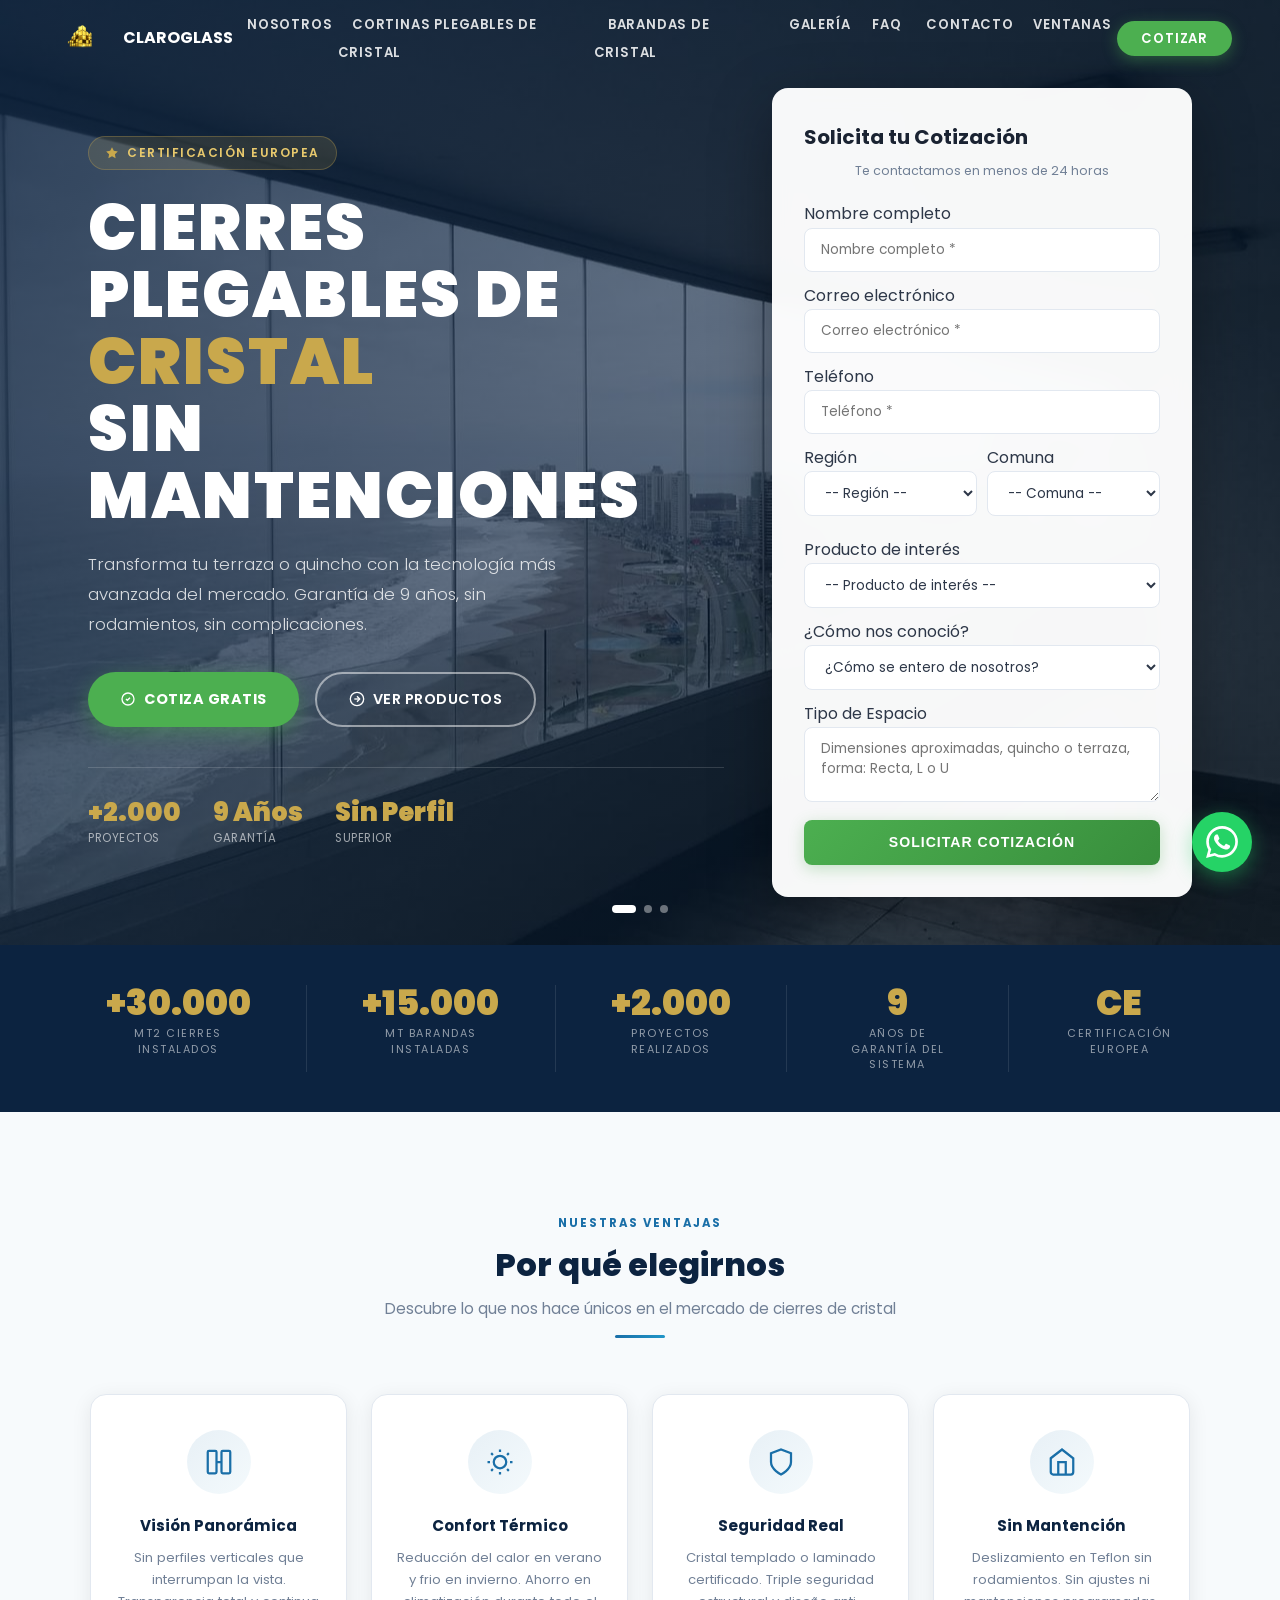
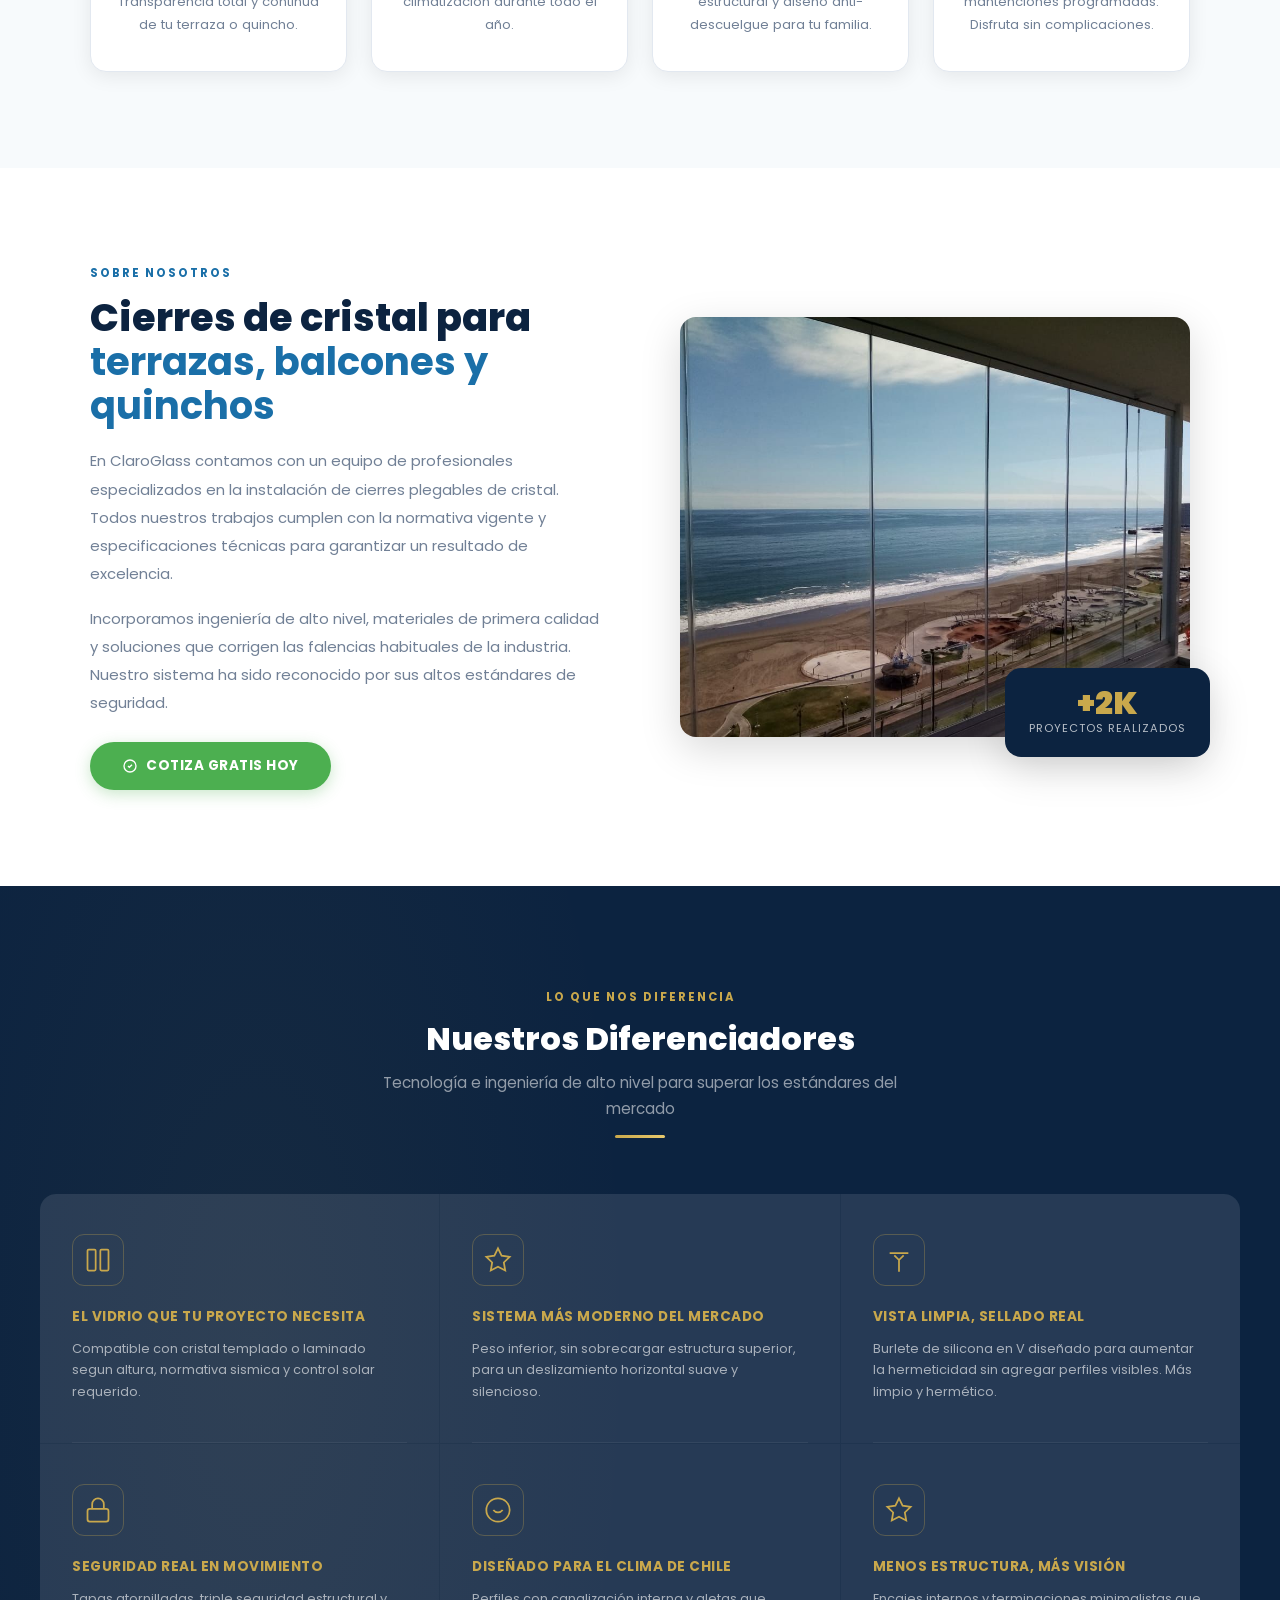
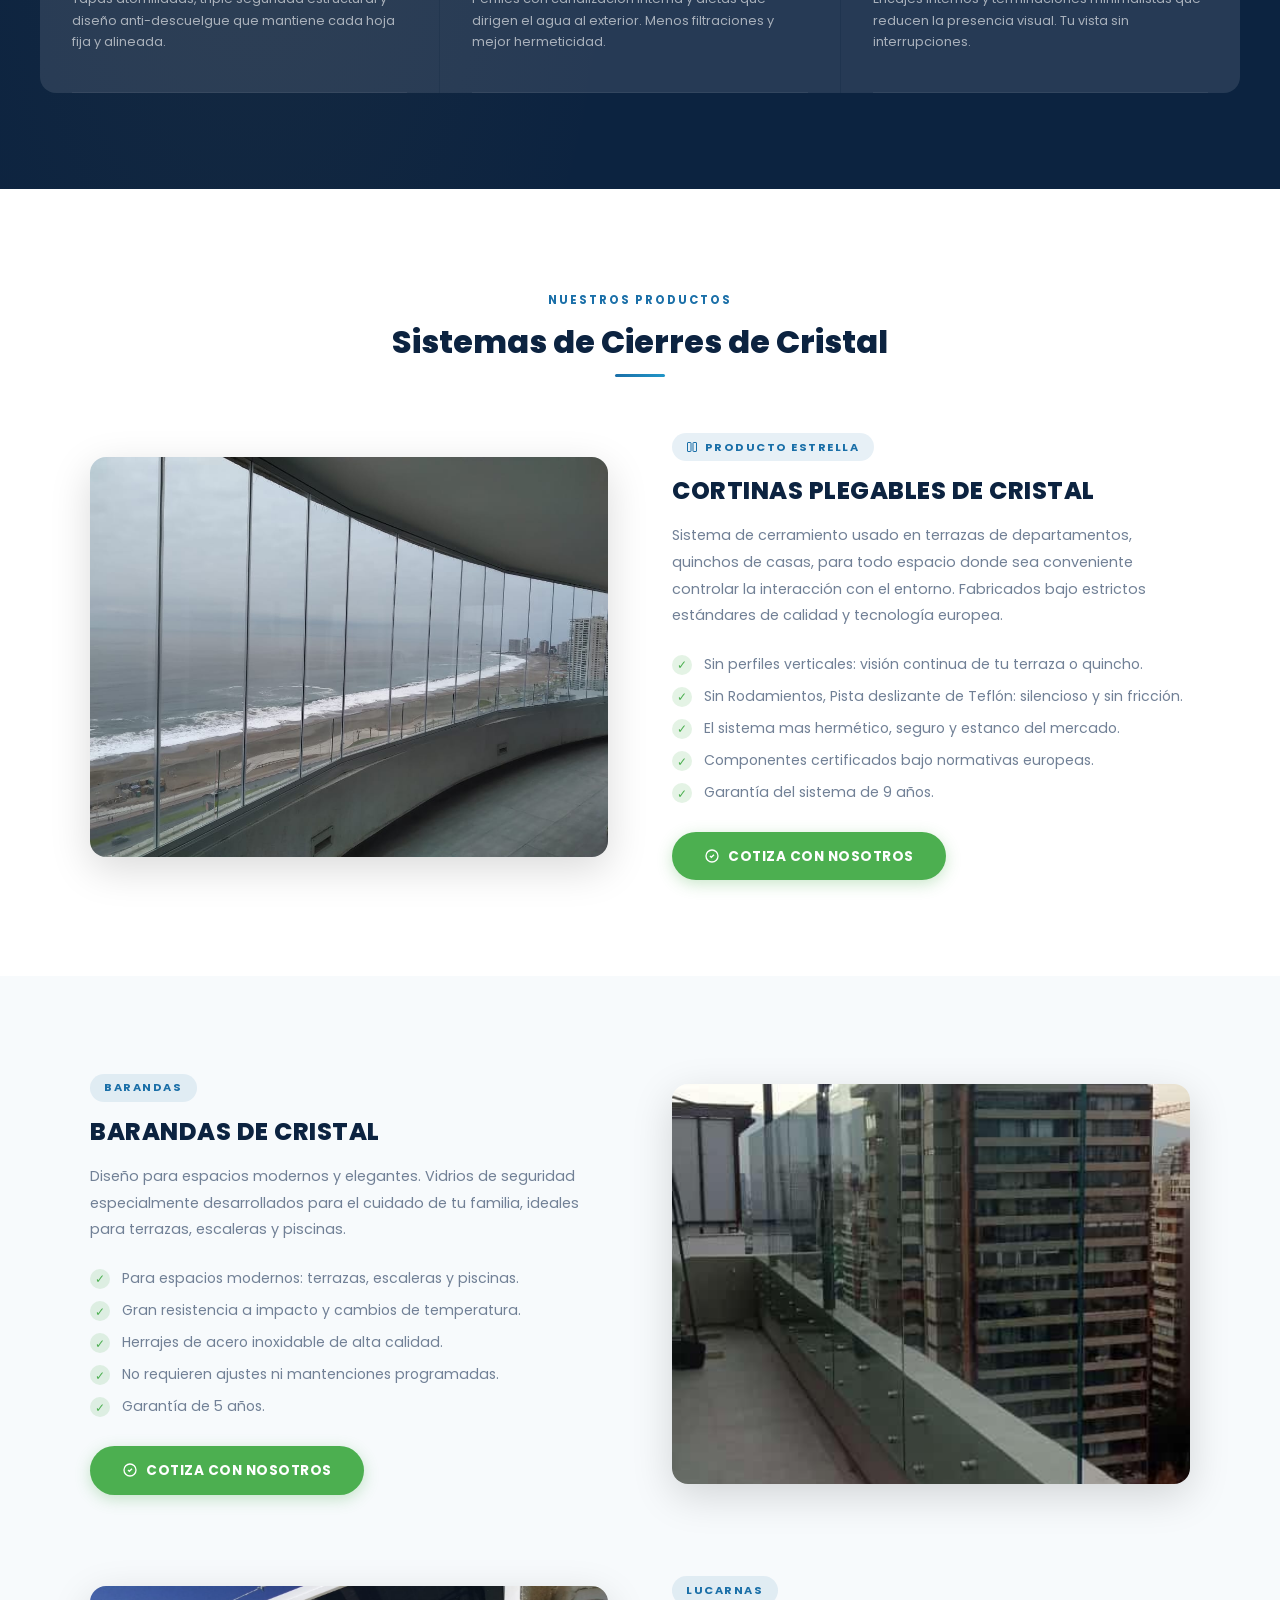
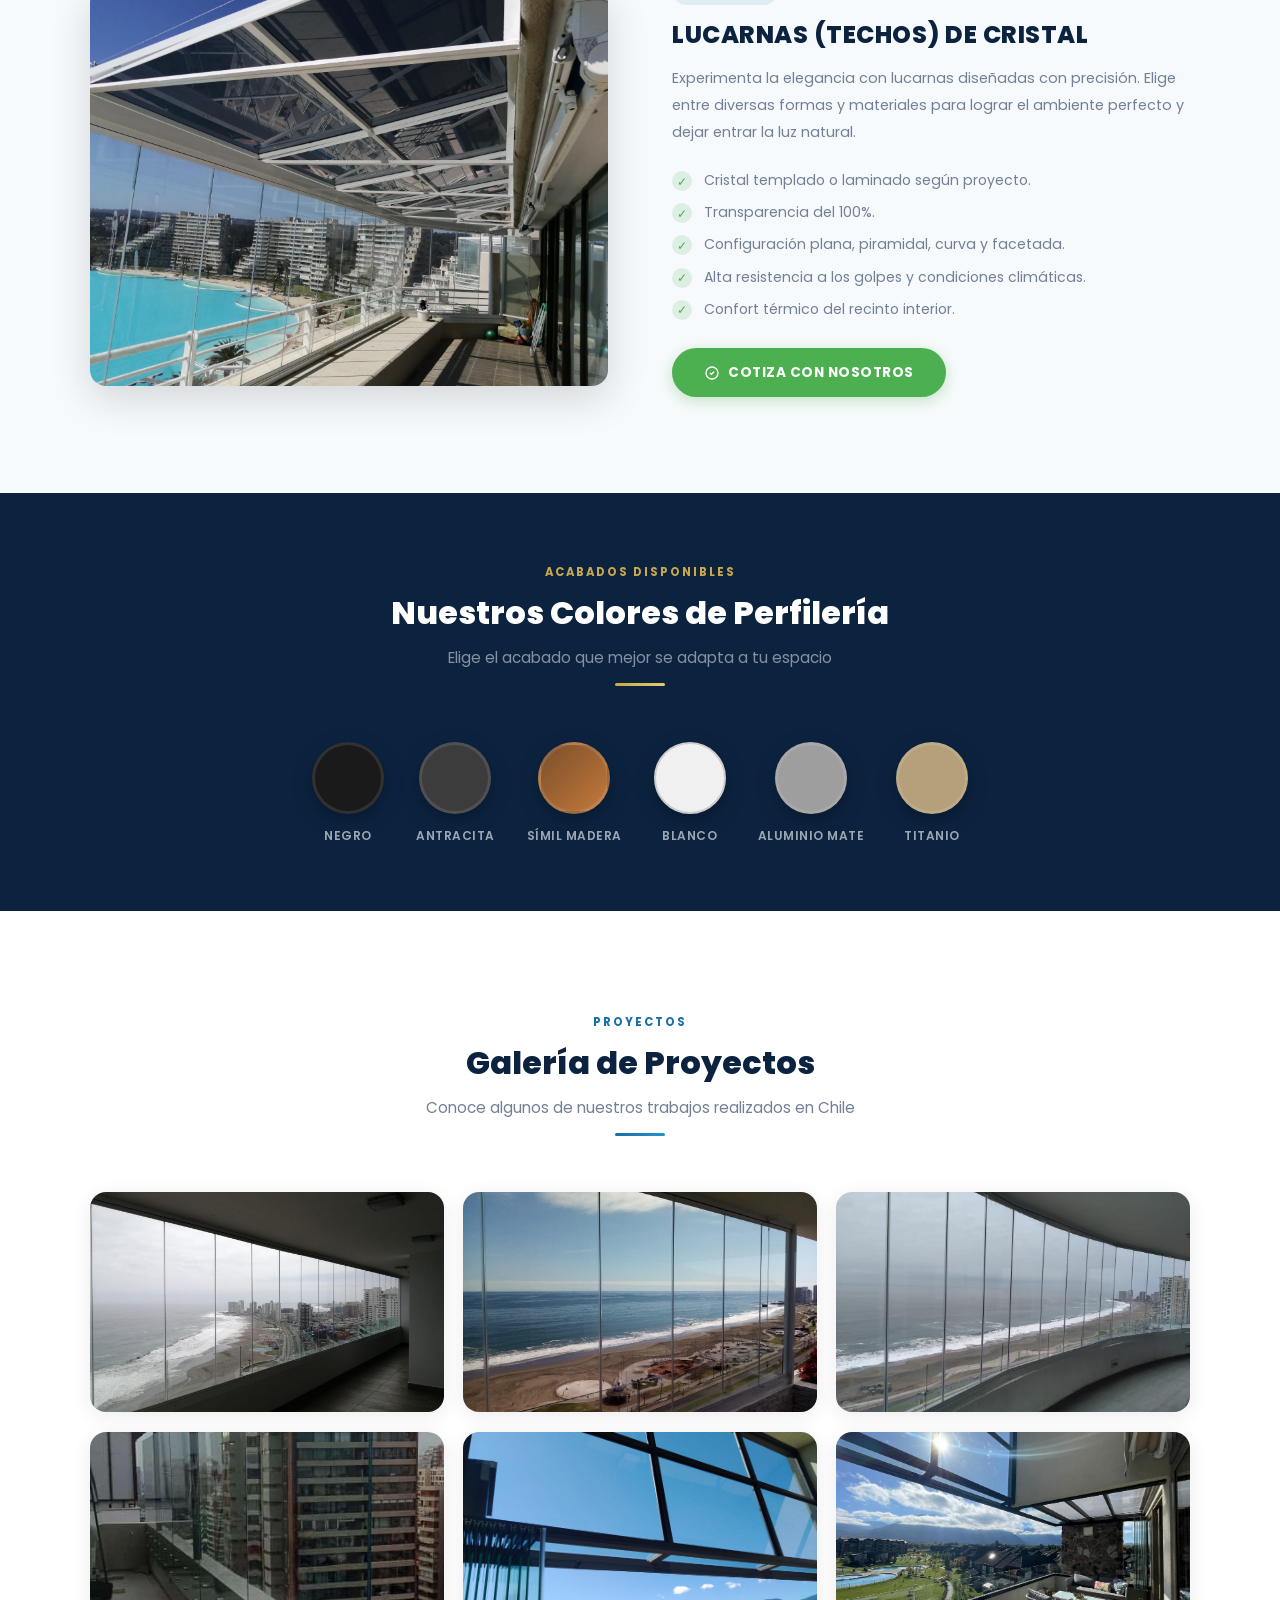
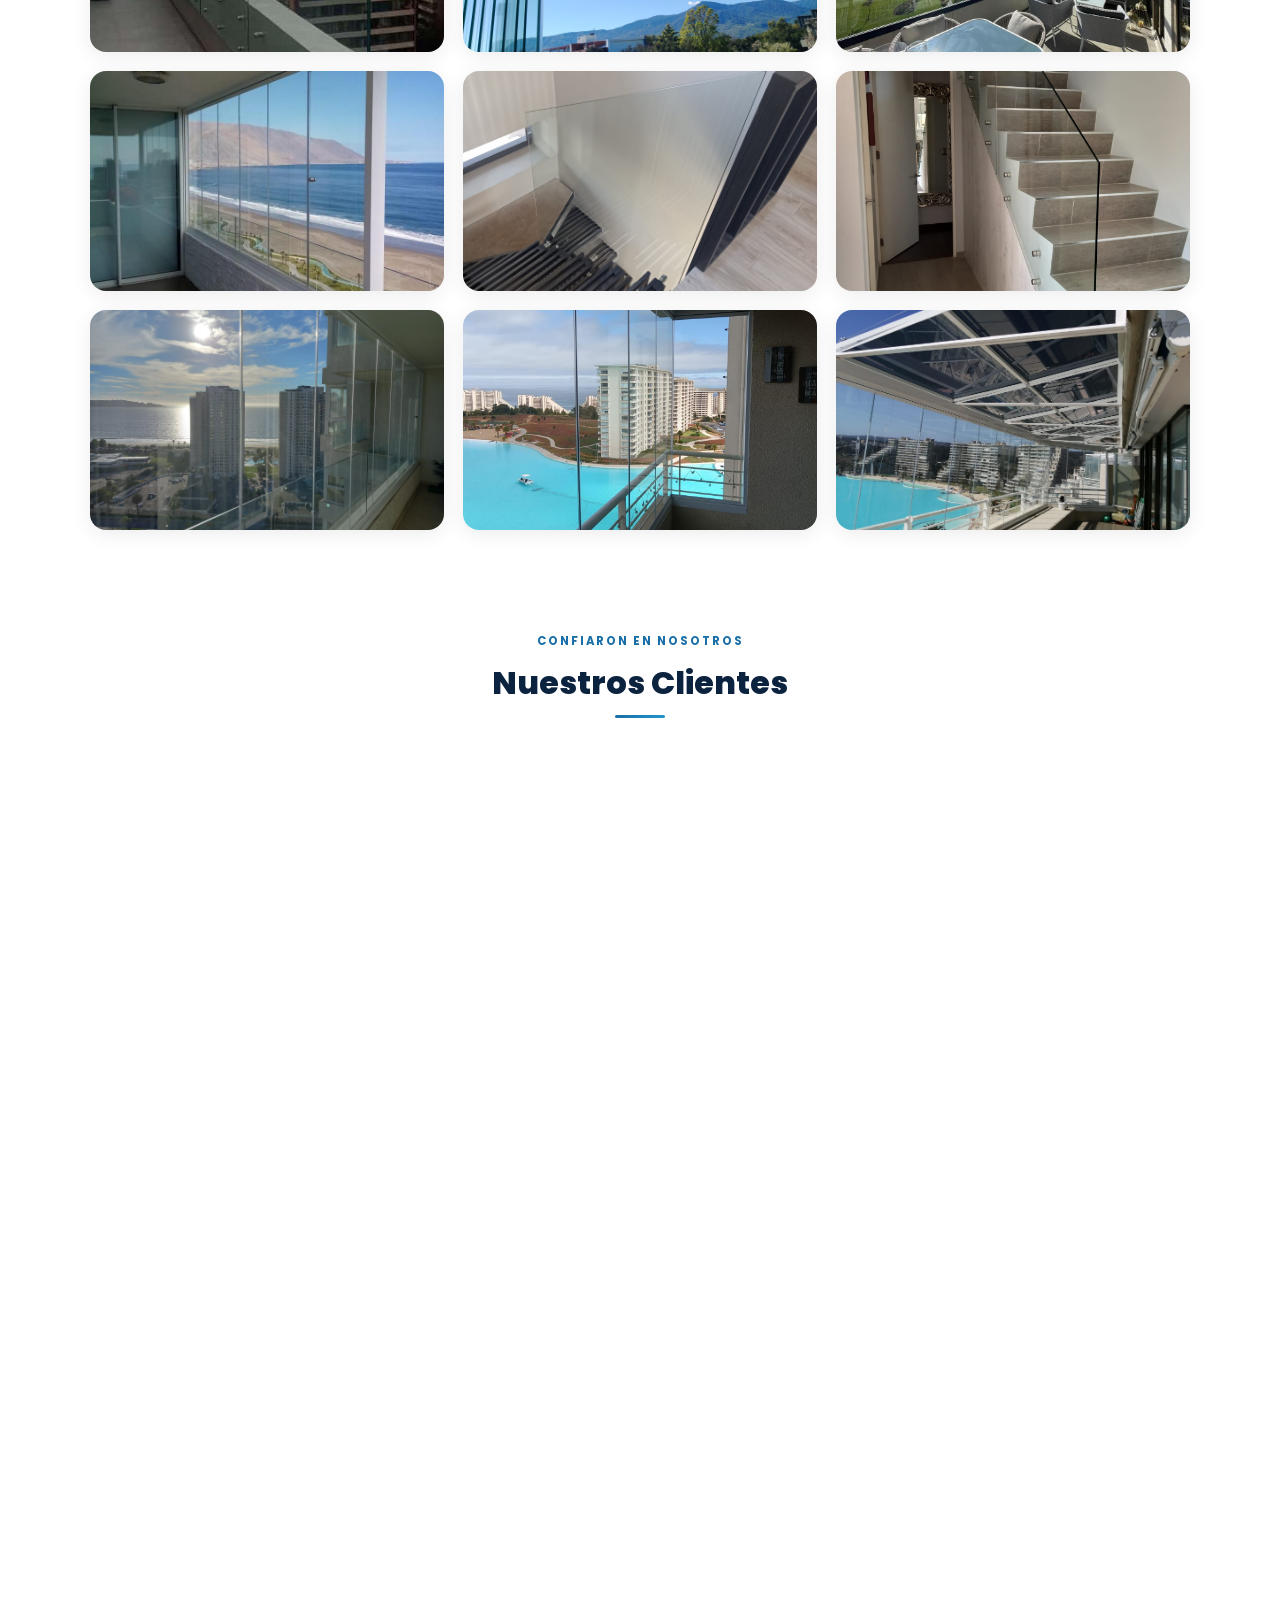
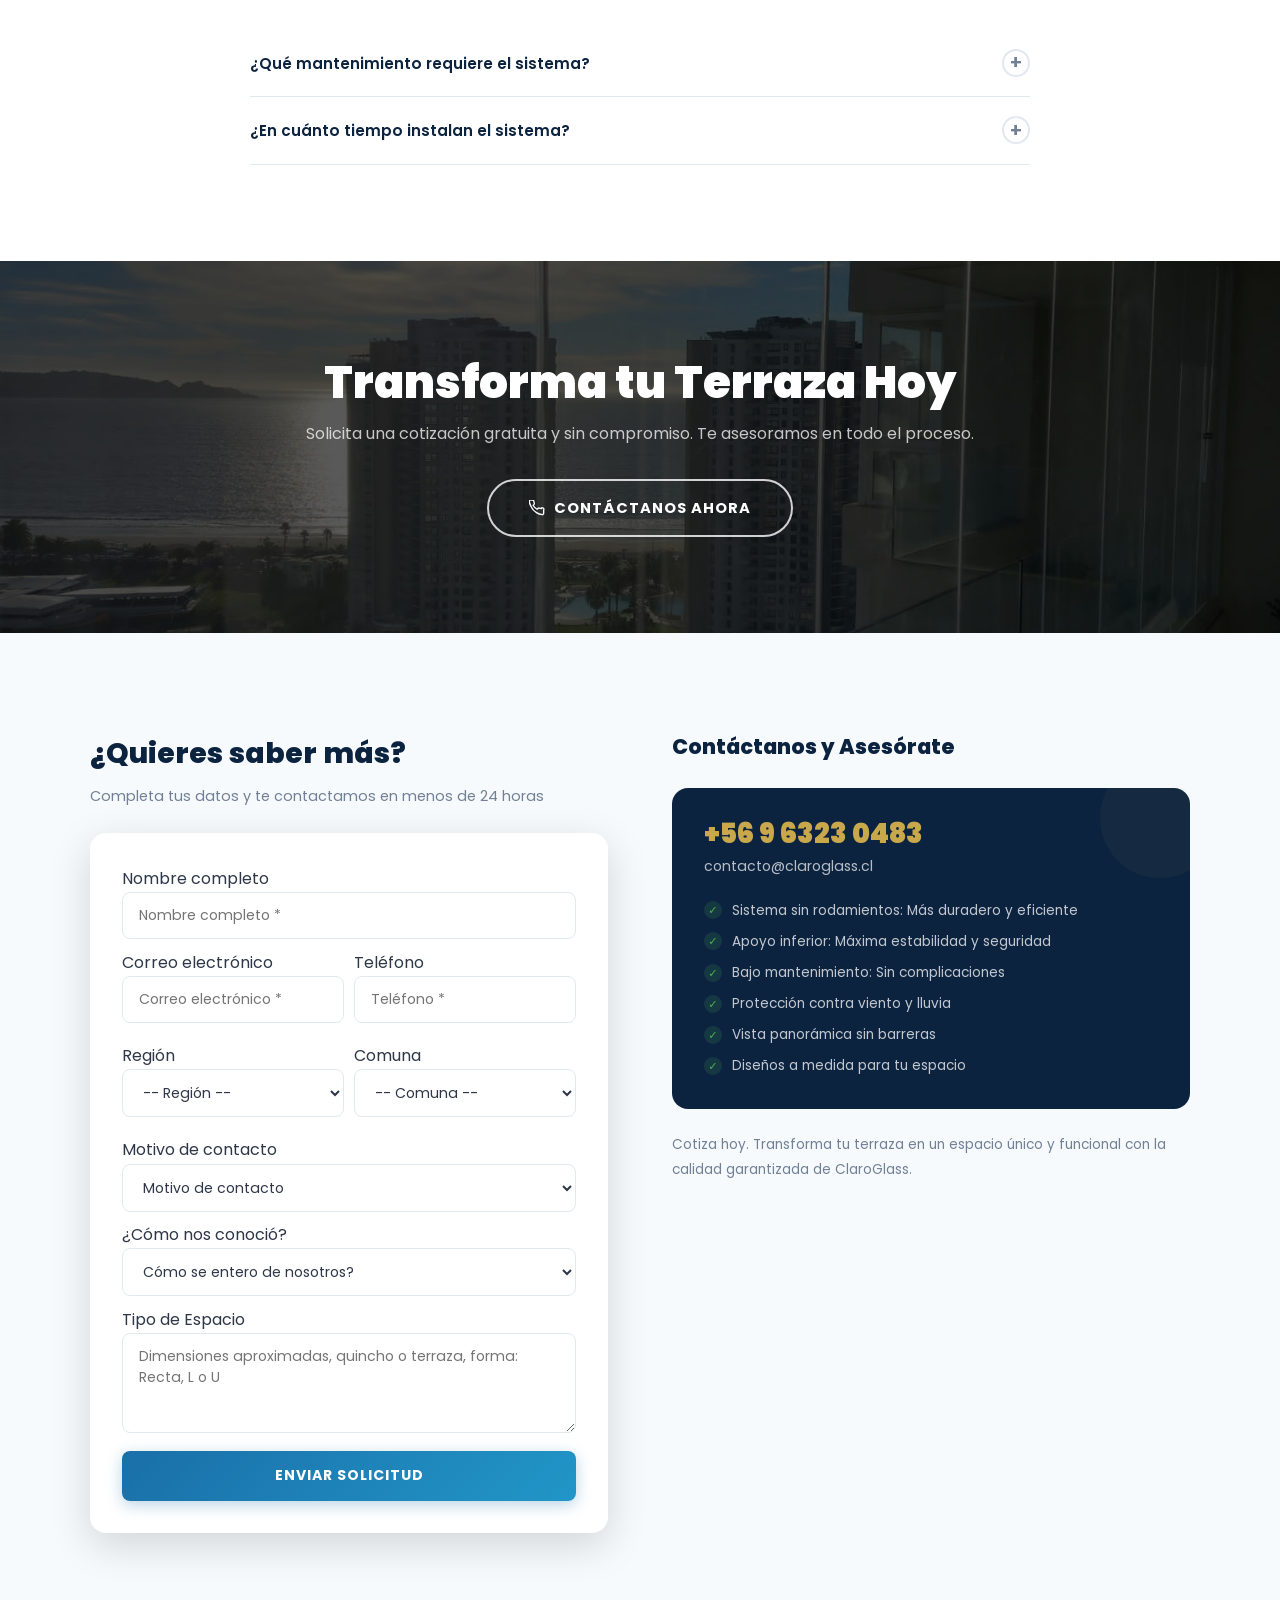
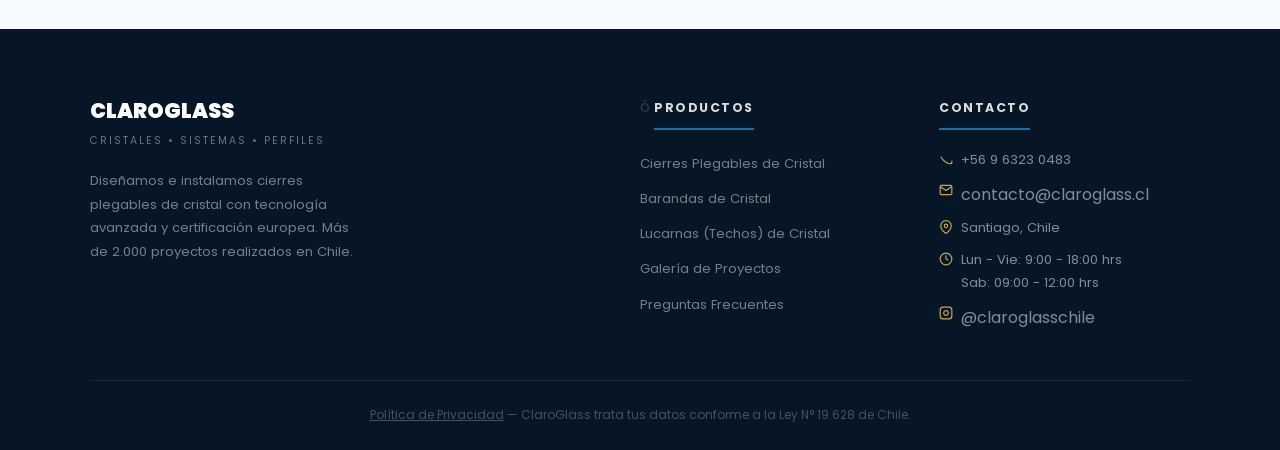
==== commit e41ccf48: "Update index.html" ====
--- a/index.html
+++ b/index.html
@@ -26,7 +26,7 @@
 <meta property="og:locale" content="es_CL">
 <meta property="og:url" content="https://claroglass.cl/">
 <meta property="og:title" content="CLAROGLASS | Cierres Plegables de Cristal - Barandas y Lucarnas Chile">
-<meta property="og:description" content="ClaroGlass - Más de 3000 proyectos en Chile. Cierres plegables de cristal, barandas y lucarnas con certificación europea. Cotiza gratis hoy.">
+<meta property="og:description" content="ClaroGlass - Más de 2.000 proyectos en Chile. Cierres plegables de cristal, barandas y lucarnas con certificación europea. Cotiza gratis hoy.">
 <meta property="og:image" content="https://claroglass.cl/assets/logo-claroglass.png">
 <meta property="og:site_name" content="ClaroGlass">
 <meta name="twitter:card" content="summary_large_image">
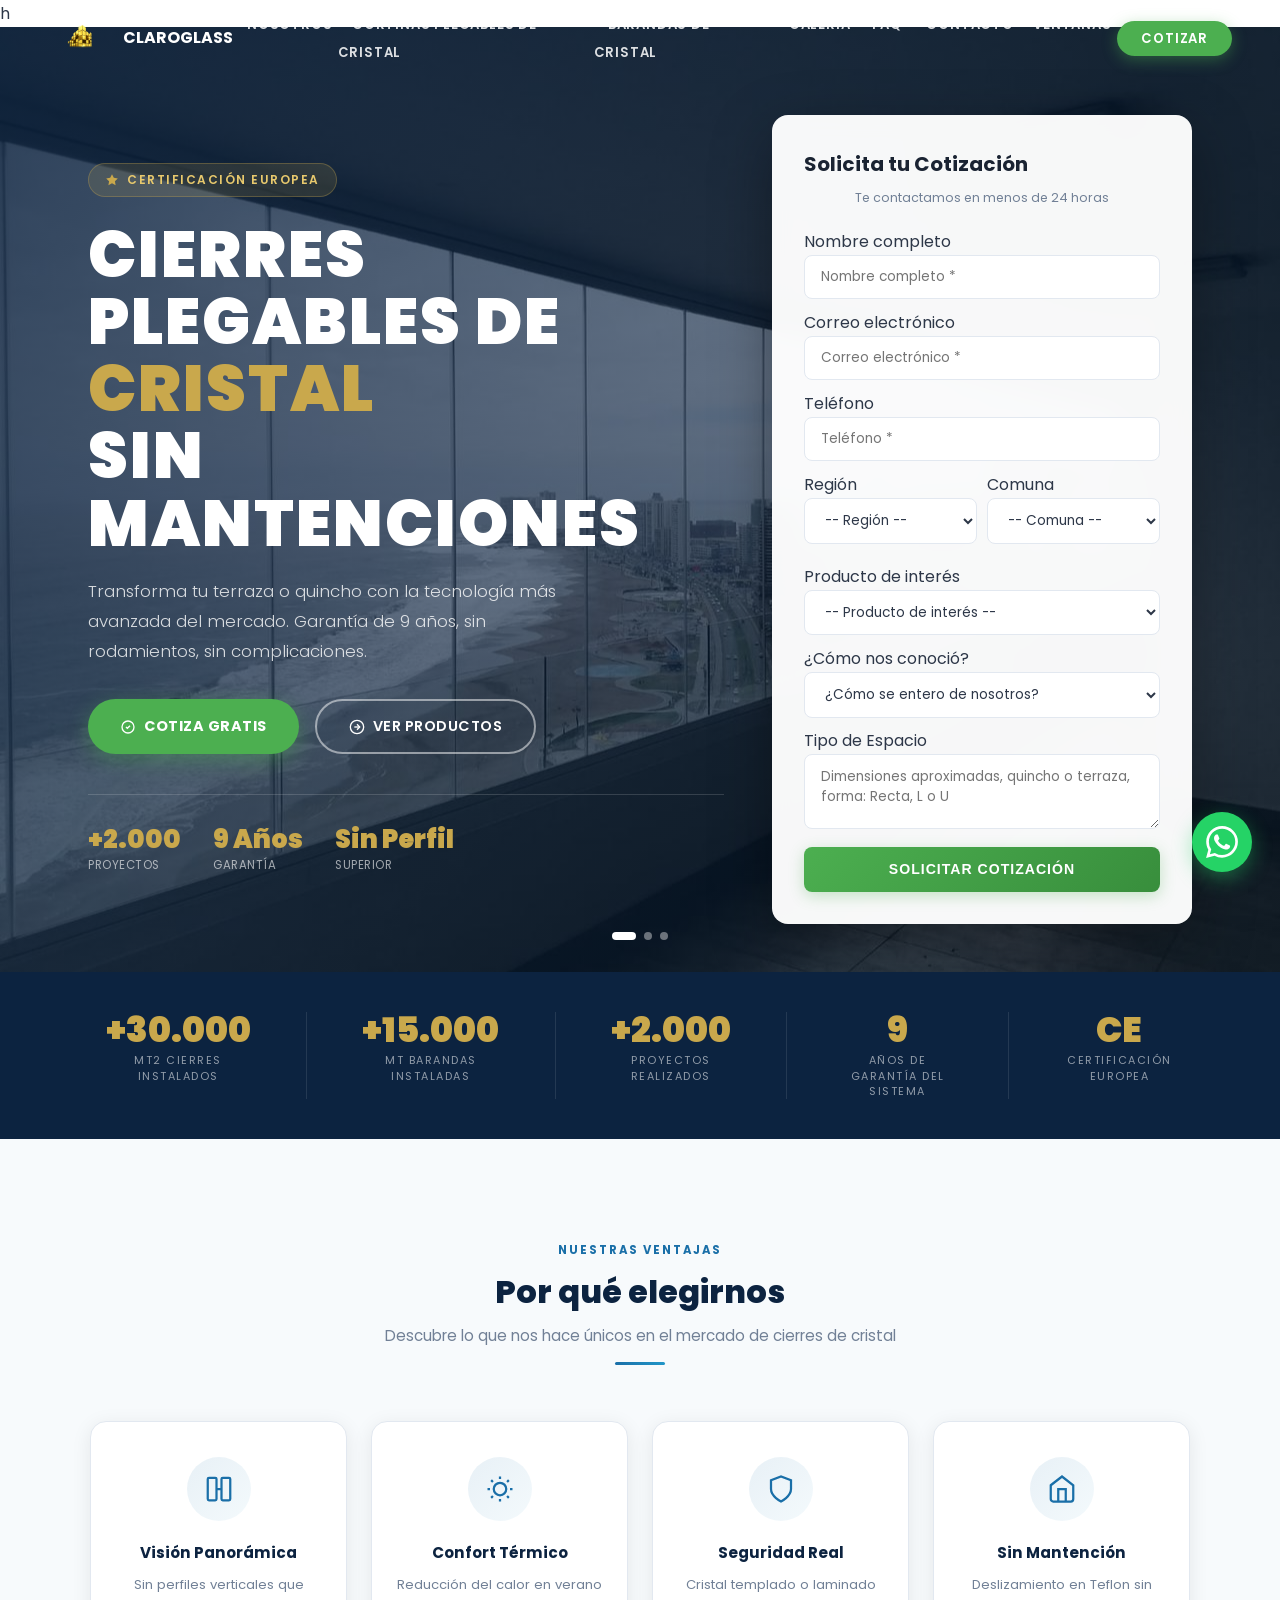
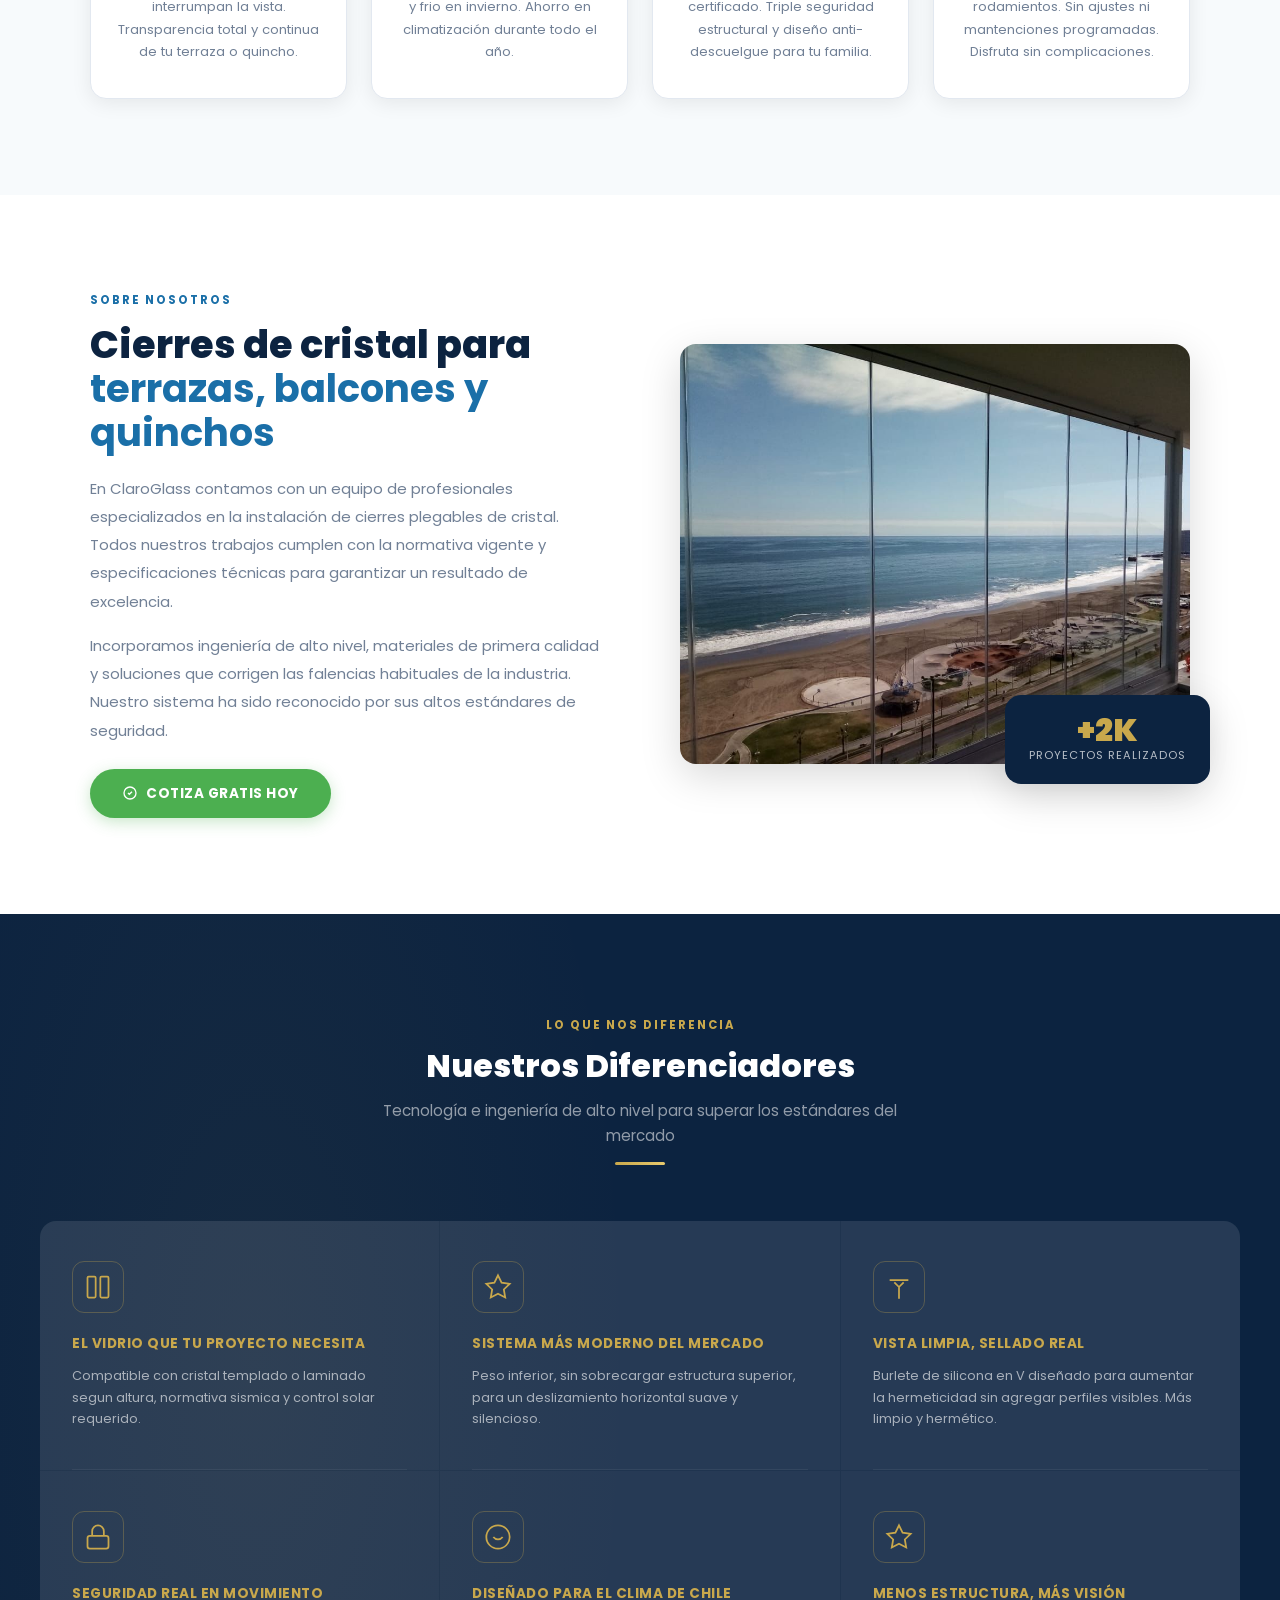
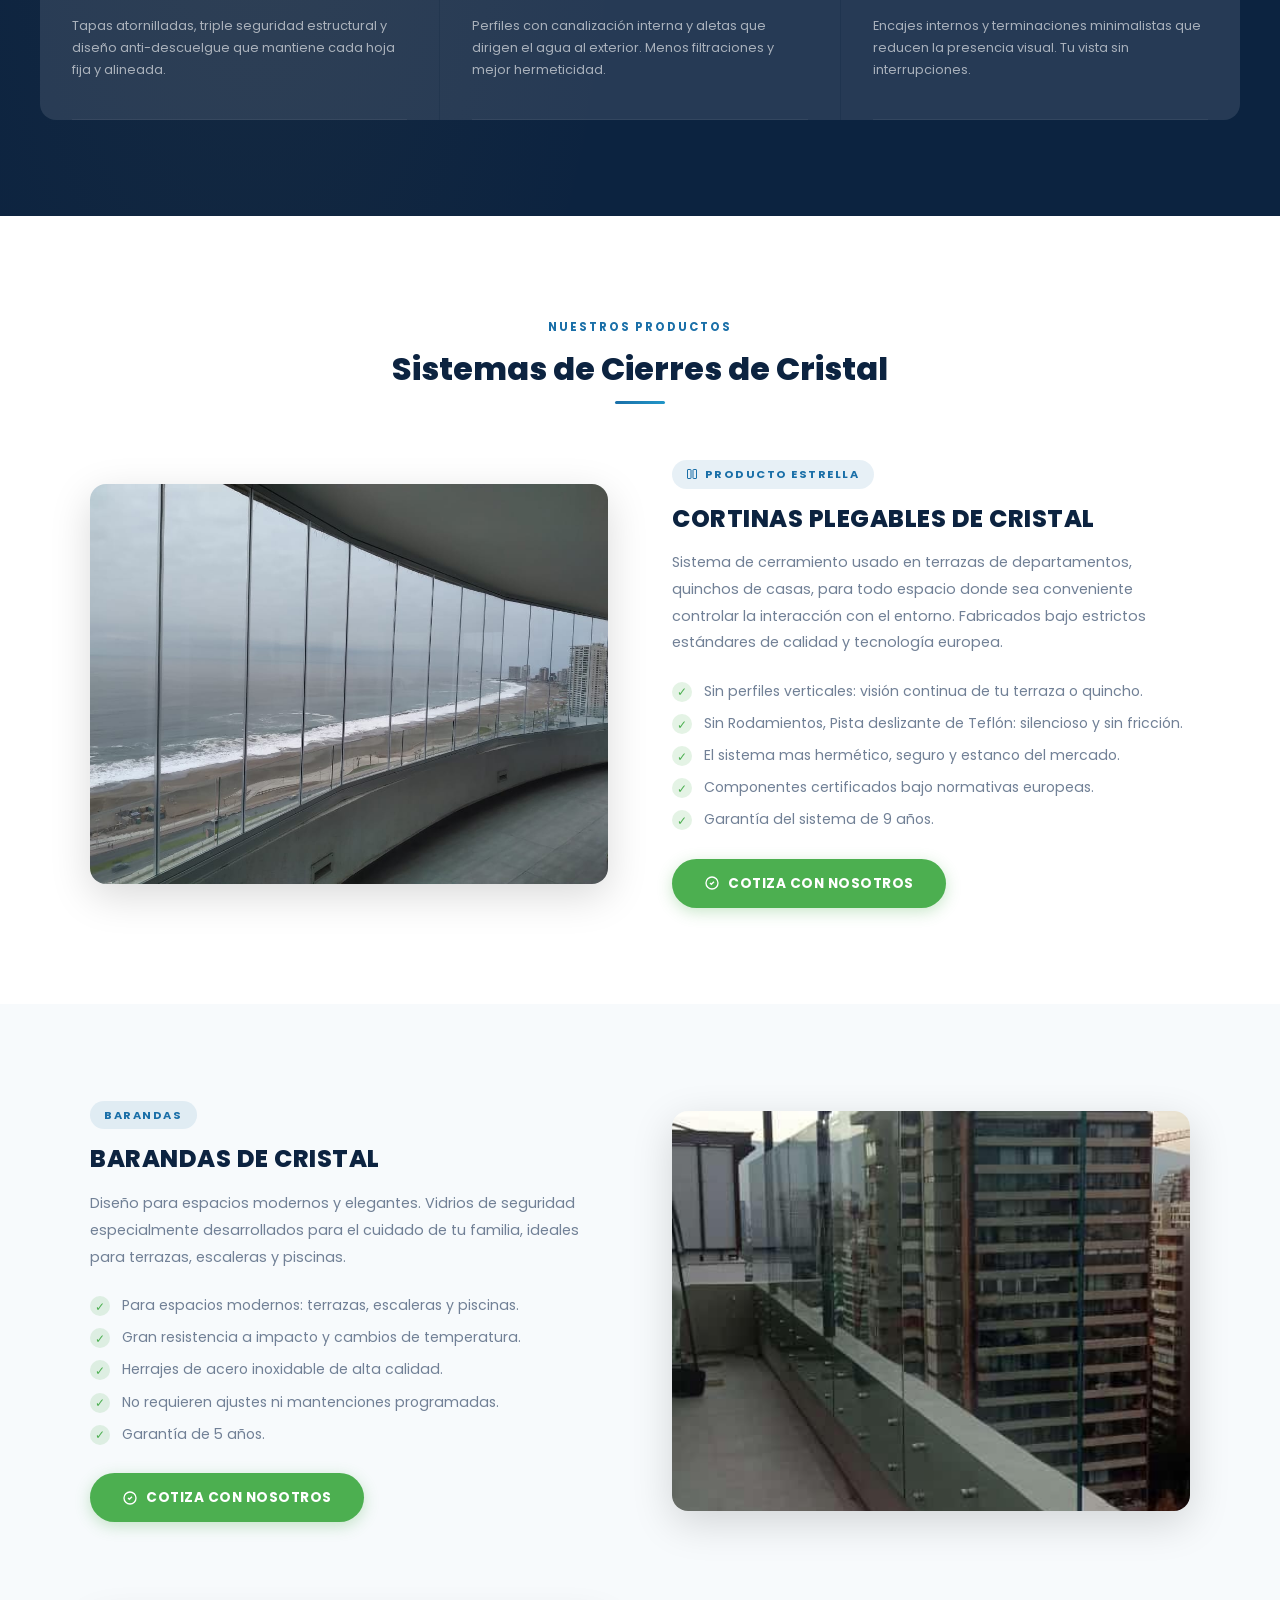
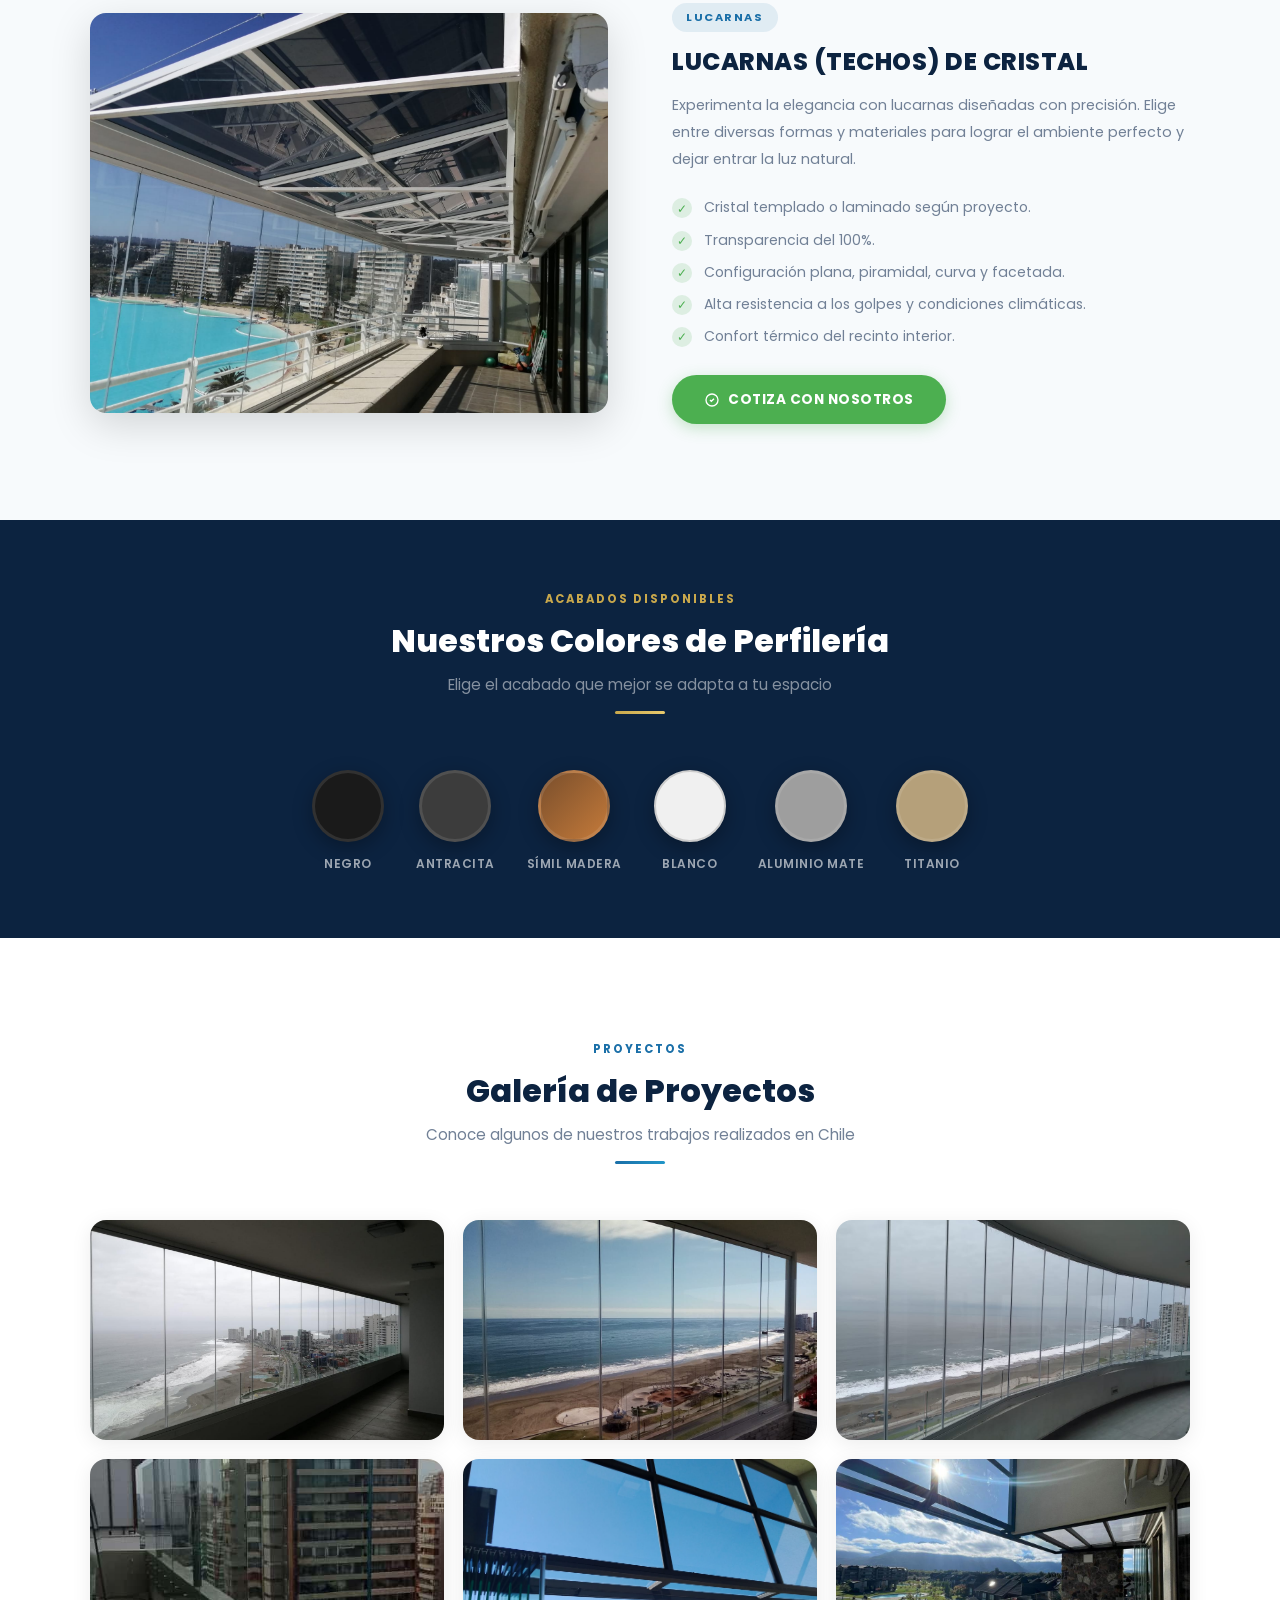
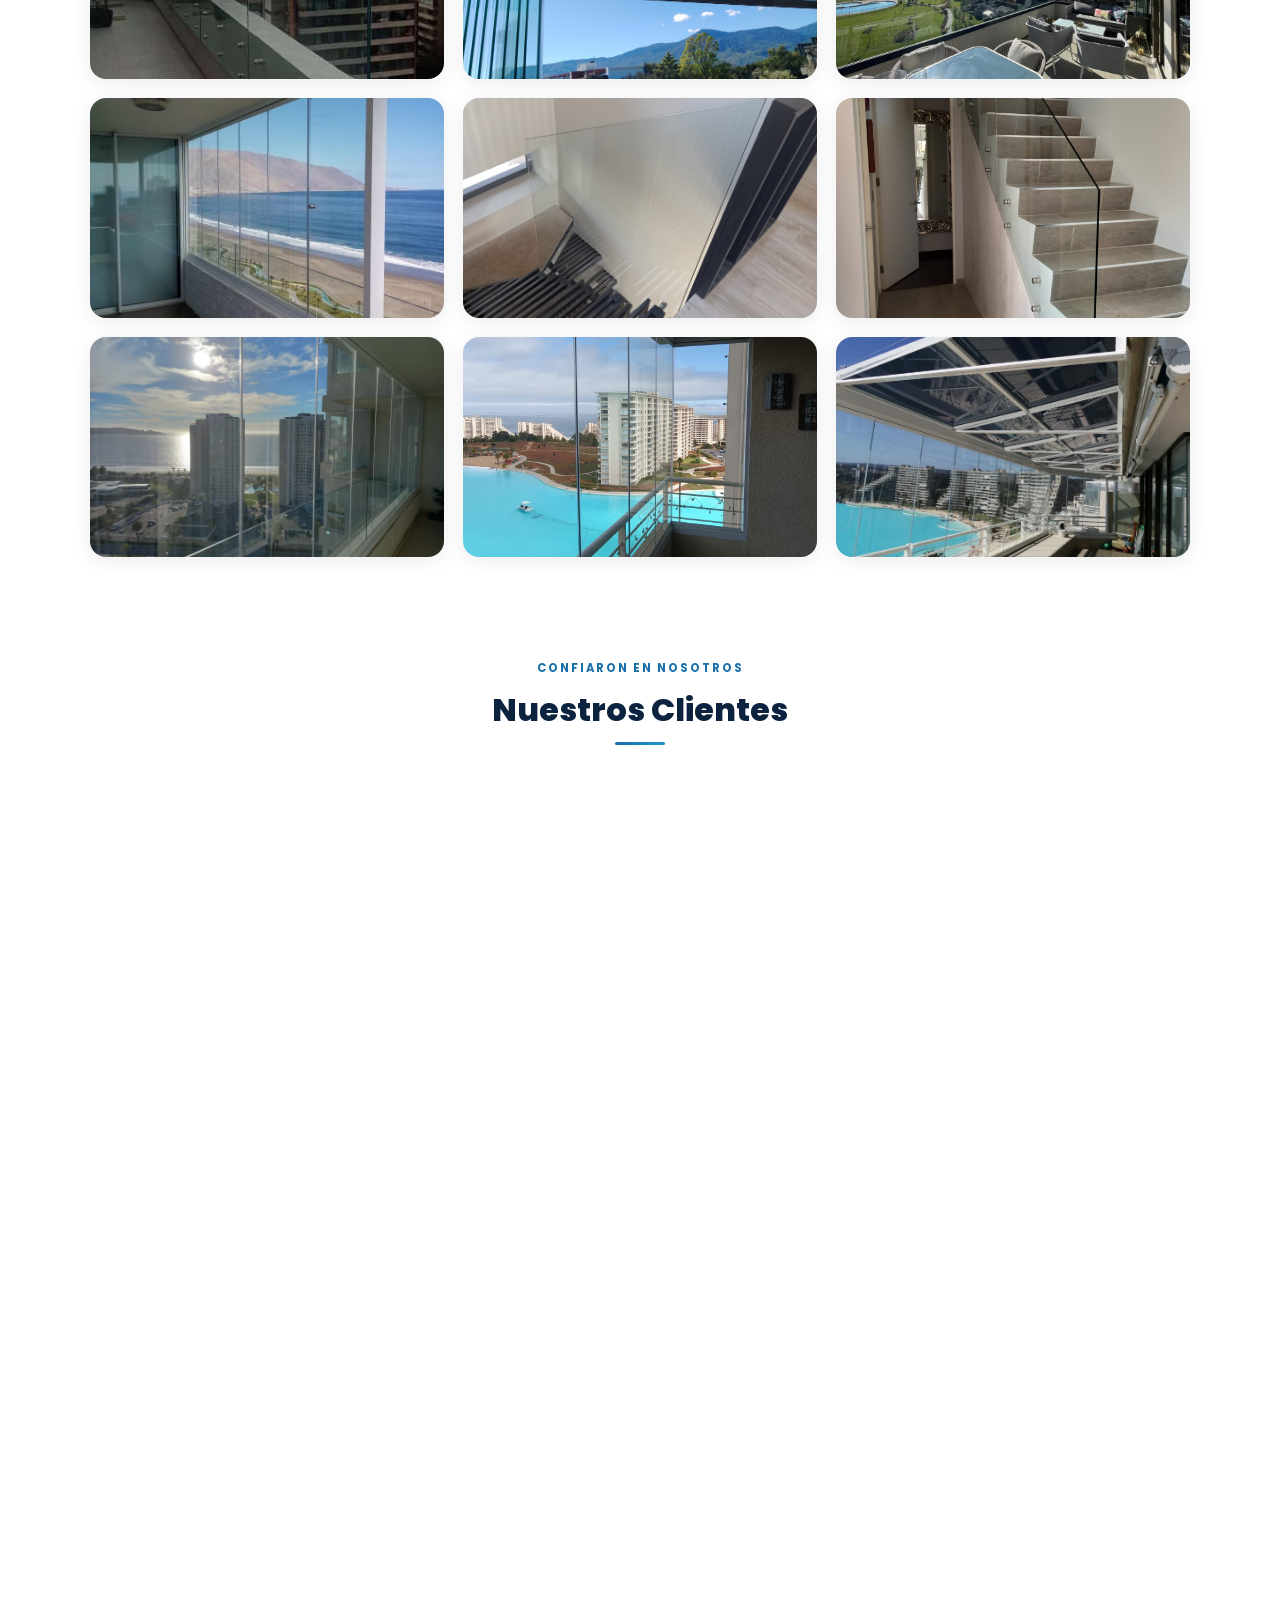
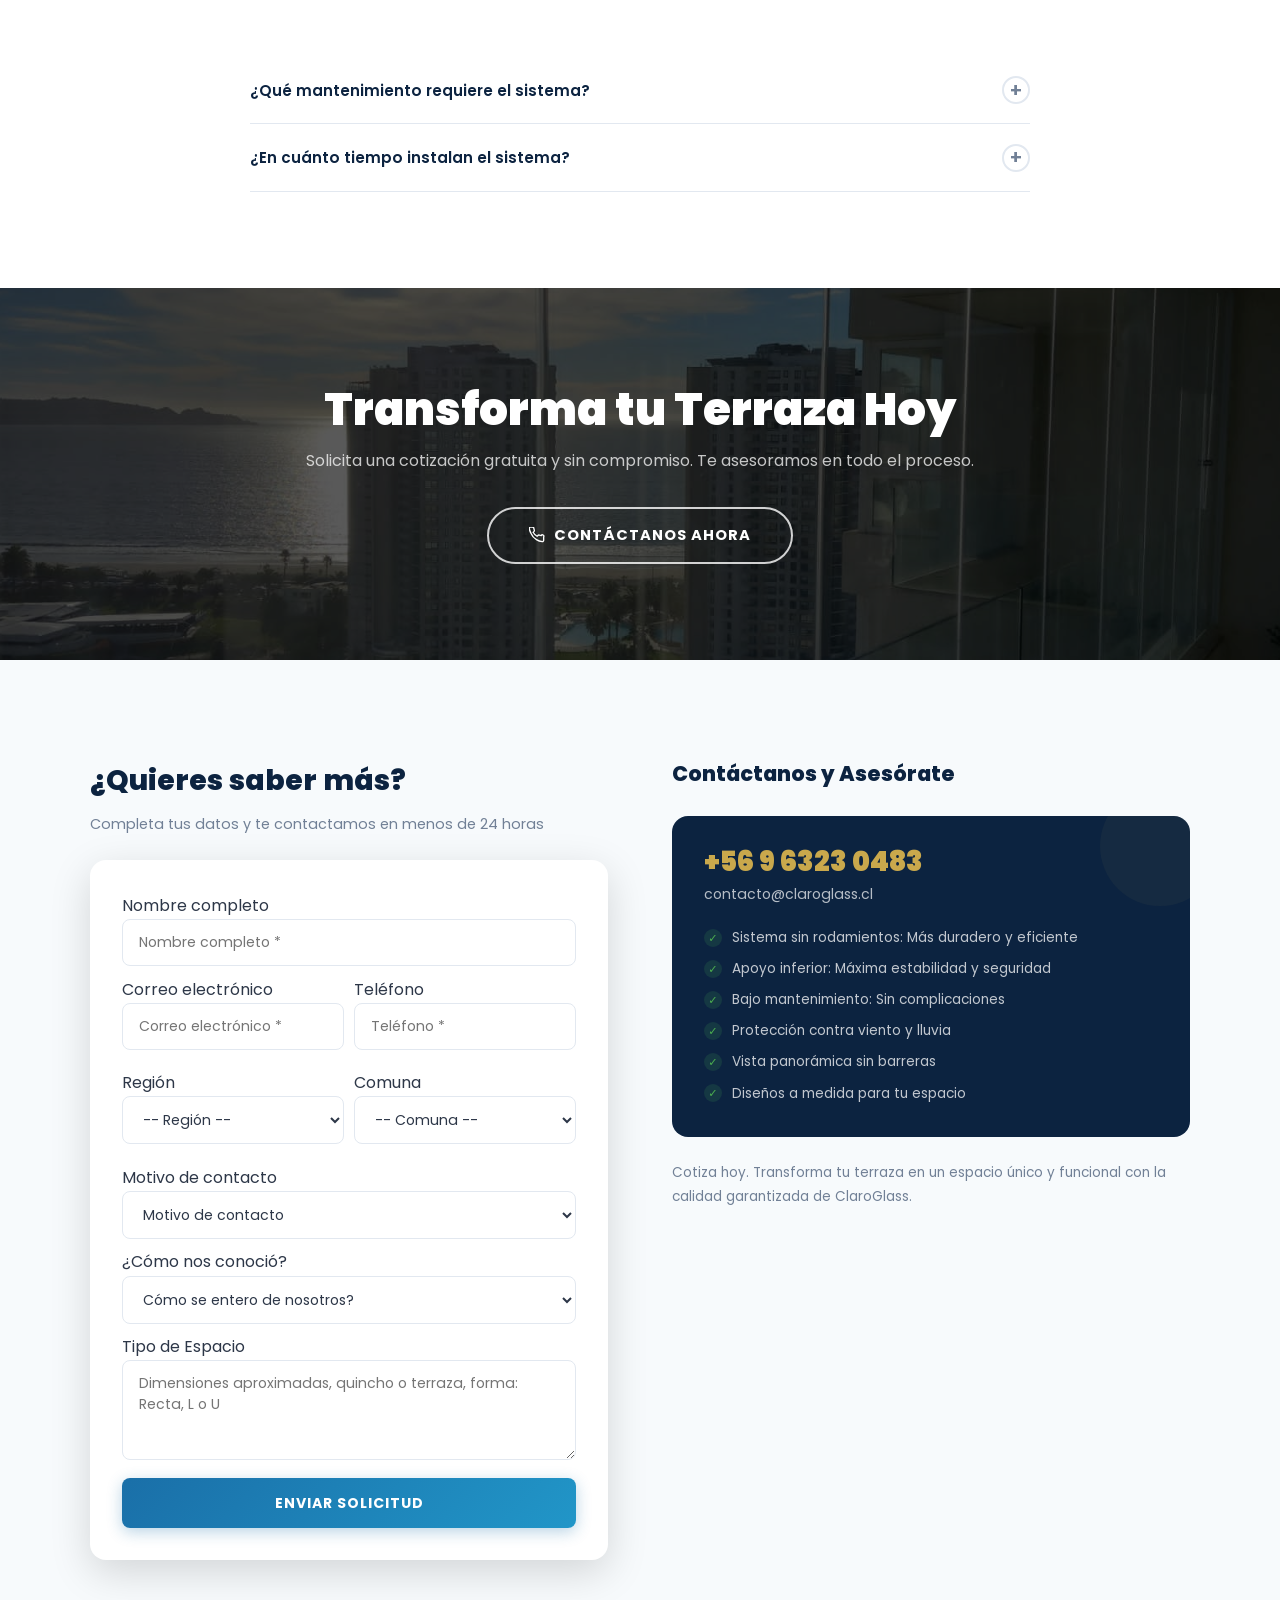
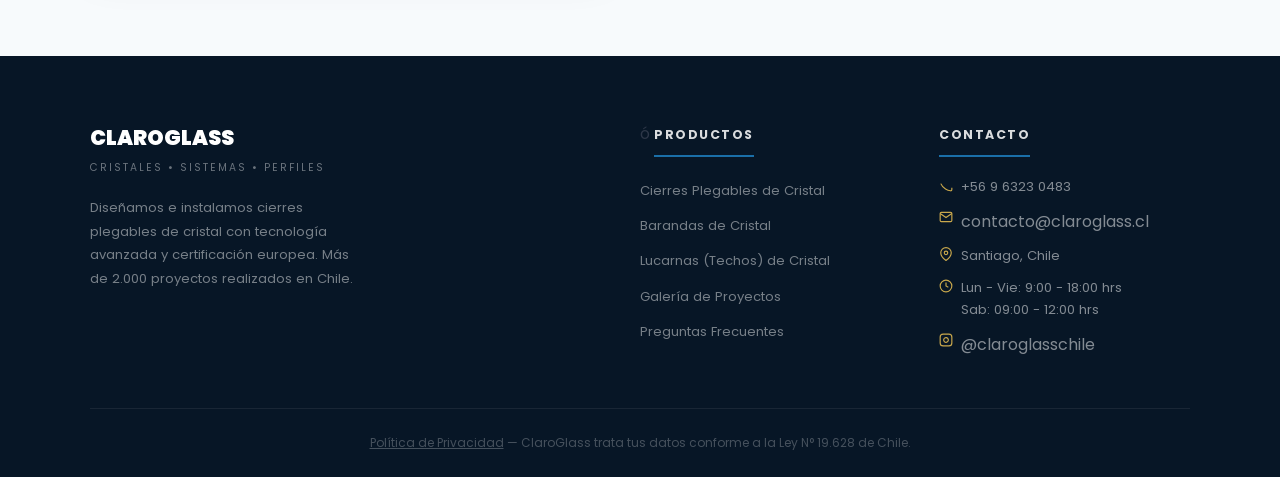
==== commit a78dd15d: "fix: agregar mensaje predefinido en botón WhatsApp" ====
--- a/index.html
+++ b/index.html
@@ -7,7 +7,7 @@
 j=d.createElement(s),dl=l!='dataLayer'?'&l='+l:'';j.async=true;j.src=
 'https://www.googletagmanager.com/gtm.js?id='+i+dl;f.parentNode.insertBefore(j,f);
 })(window,document,'script','dataLayer','GTM-KC6K7S25');</script>
-<!-- End Google Tag Manager -->
+<!-- End Google Tag Manager -->h
 <meta charset="UTF-8">
   <link rel="icon" type="image/png" href="assets/logo-claroglass.png">
   <link rel="apple-touch-icon" href="assets/logo-claroglass.png">
@@ -1629,7 +1629,7 @@
 </footer>
 
 <!-- WHATSAPP -->
-<a class="wa-float" href="https://wa.me/56963230483" rel="noopener noreferrer" target="_blank" title="WhatsApp" aria-label="Contactar por WhatsApp">
+<a class="wa-float" href="https://wa.me/56963230483?text=Hola%2C%20me%20interesa%20cotizar%20con%20ClaroGlass" rel="noopener noreferrer" target="_blank" title="WhatsApp" aria-label="Contactar por WhatsApp">
   <svg viewBox="0 0 24 24"><path d="M17.472 14.382c-.297-.149-1.758-.867-2.03-.967-.273-.099-.471-.148-.67.15-.197.297-.767.966-.94 1.164-.173.199-.347.223-.644.075-.297-.15-1.255-.463-2.39-1.475-.883-.788-1.48-1.761-1.653-2.059-.173-.297-.018-.458.13-.606.134-.133.298-.347.446-.52.149-.174.198-.298.298-.497.099-.198.05-.371-.025-.52-.075-.149-.669-1.612-.916-2.207-.242-.579-.487-.5-.669-.51-.173-.008-.371-.01-.57-.01-.198 0-.52.074-.792.372-.272.297-1.04 1.016-1.04 2.479 0 1.462 1.065 2.875 1.213 3.074.149.198 2.096 3.2 5.077 4.487.709.306 1.262.489 1.694.625.712.227 1.36.195 1.871.118.571-.085 1.758-.719 2.006-1.413.248-.694.248-1.289.173-1.413-.074-.124-.272-.198-.57-.347m-5.421 7.403h-.004a9.87 9.87 0 01-5.031-1.378l-.361-.214-3.741.982.998-3.648-.235-.374a9.86 9.86 0 01-1.51-5.26c.001-5.45 4.436-9.884 9.888-9.884 2.64 0 5.122 1.03 6.988 2.898a9.825 9.825 0 012.893 6.994c-.003 5.45-4.437 9.884-9.885 9.884m8.413-18.297A11.815 11.815 0 0012.05 0C5.495 0 .16 5.335.157 11.892c0 2.096.547 4.142 1.588 5.945L.057 24l6.305-1.654a11.882 11.882 0 005.683 1.448h.005c6.554 0 11.89-5.335 11.893-11.893a11.821 11.821 0 00-3.48-8.413z"/></svg>
 </a>
 
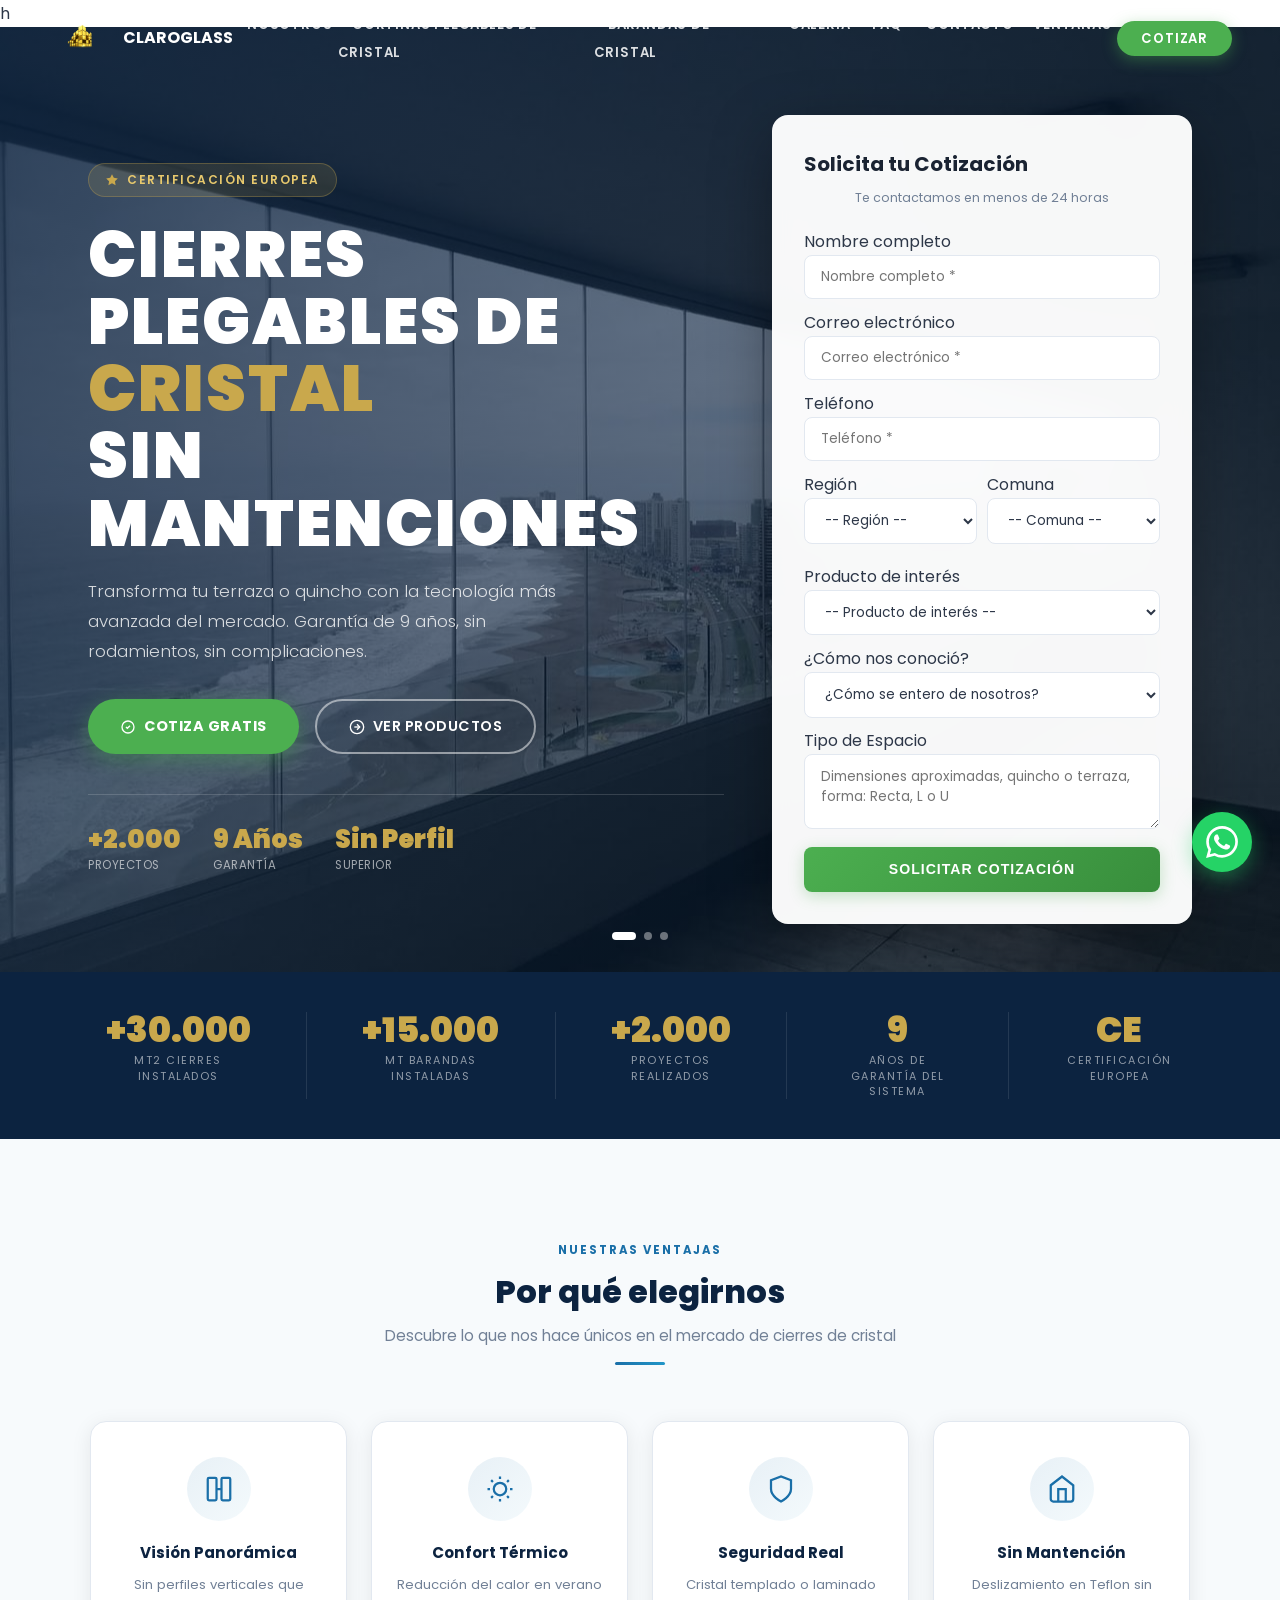
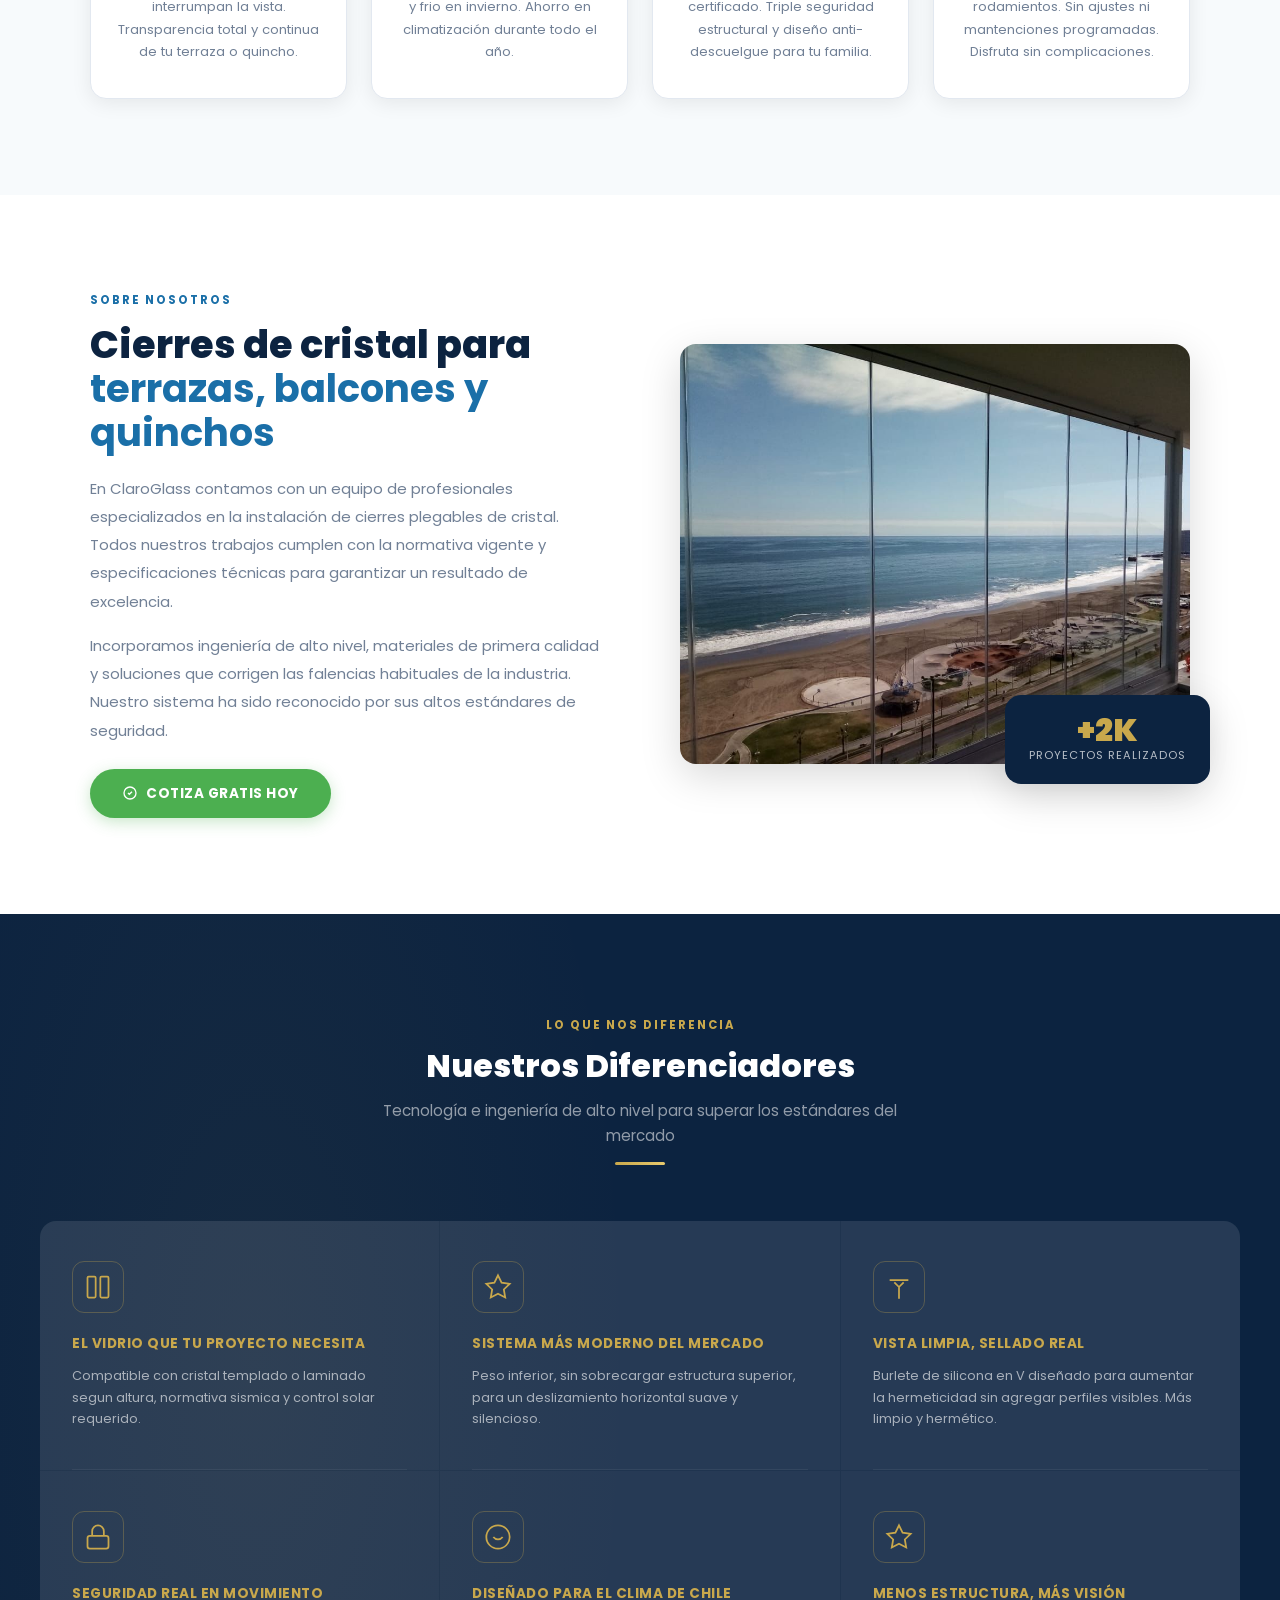
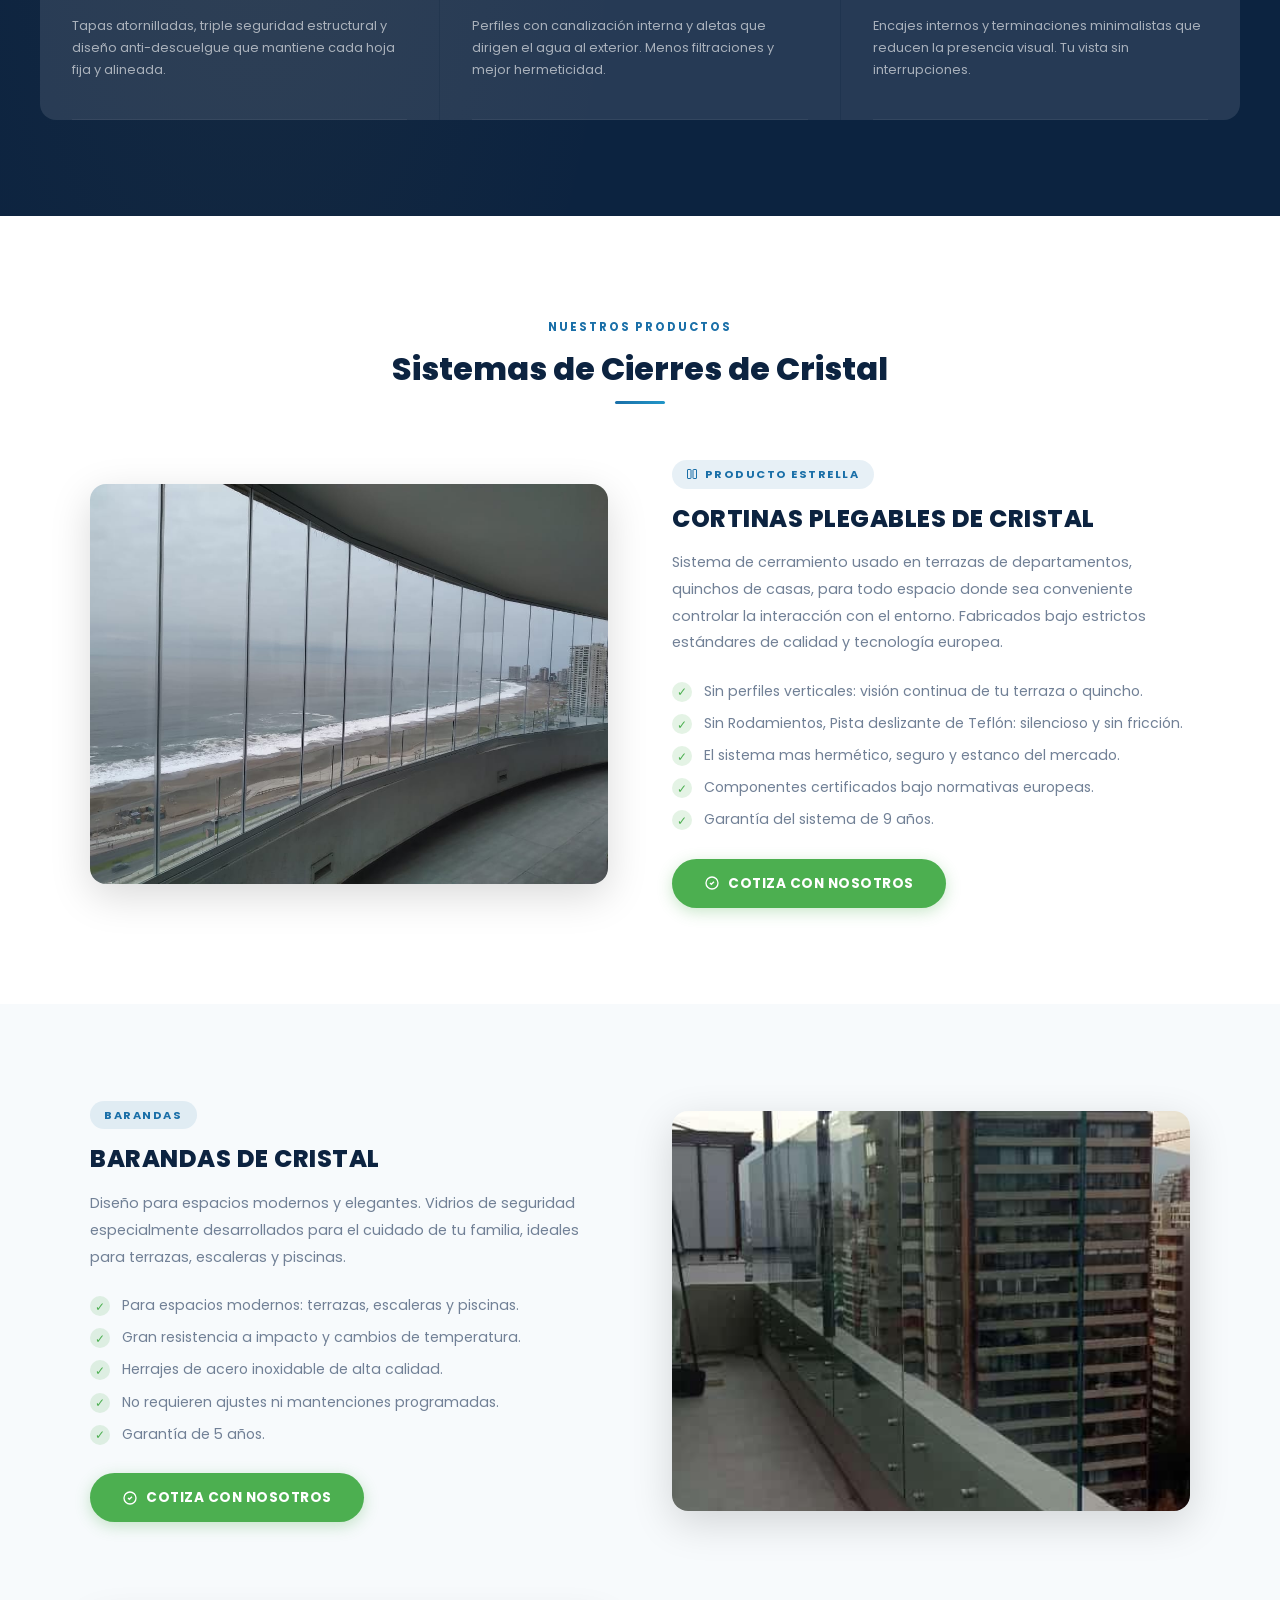
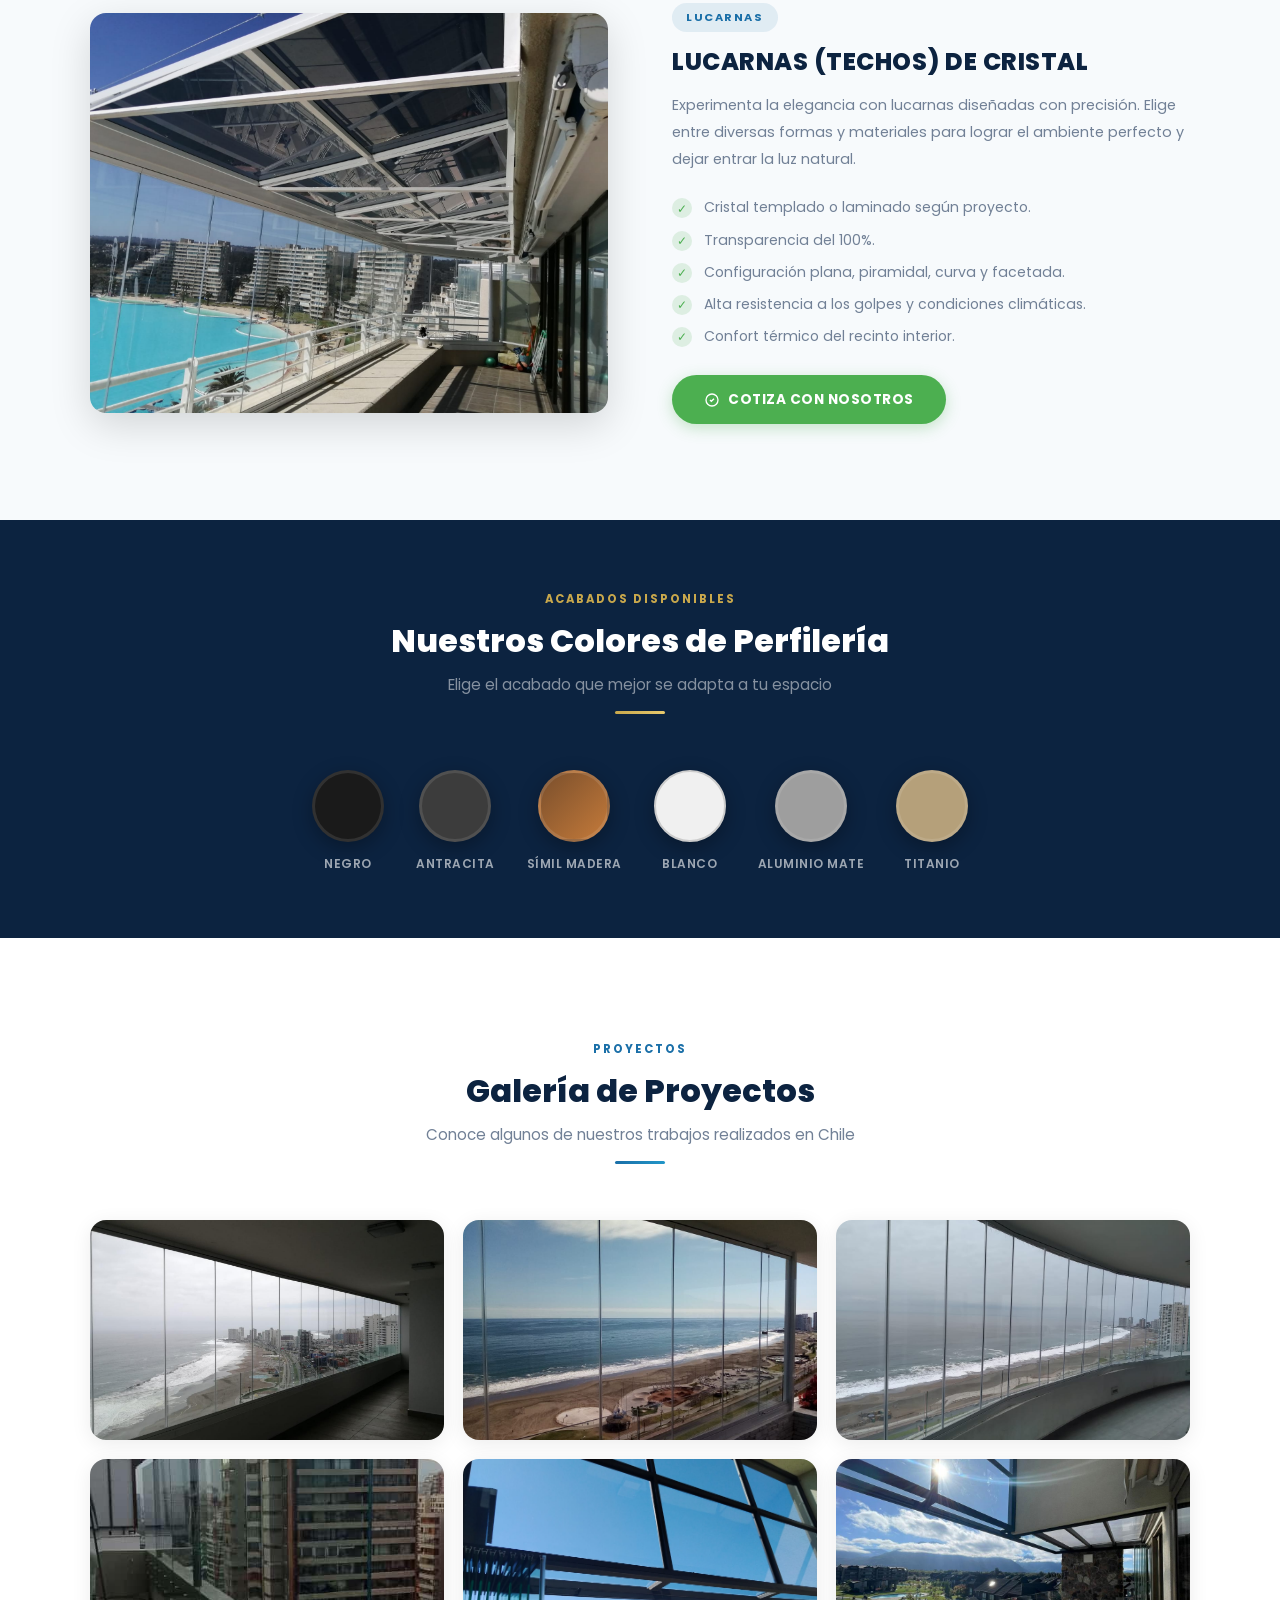
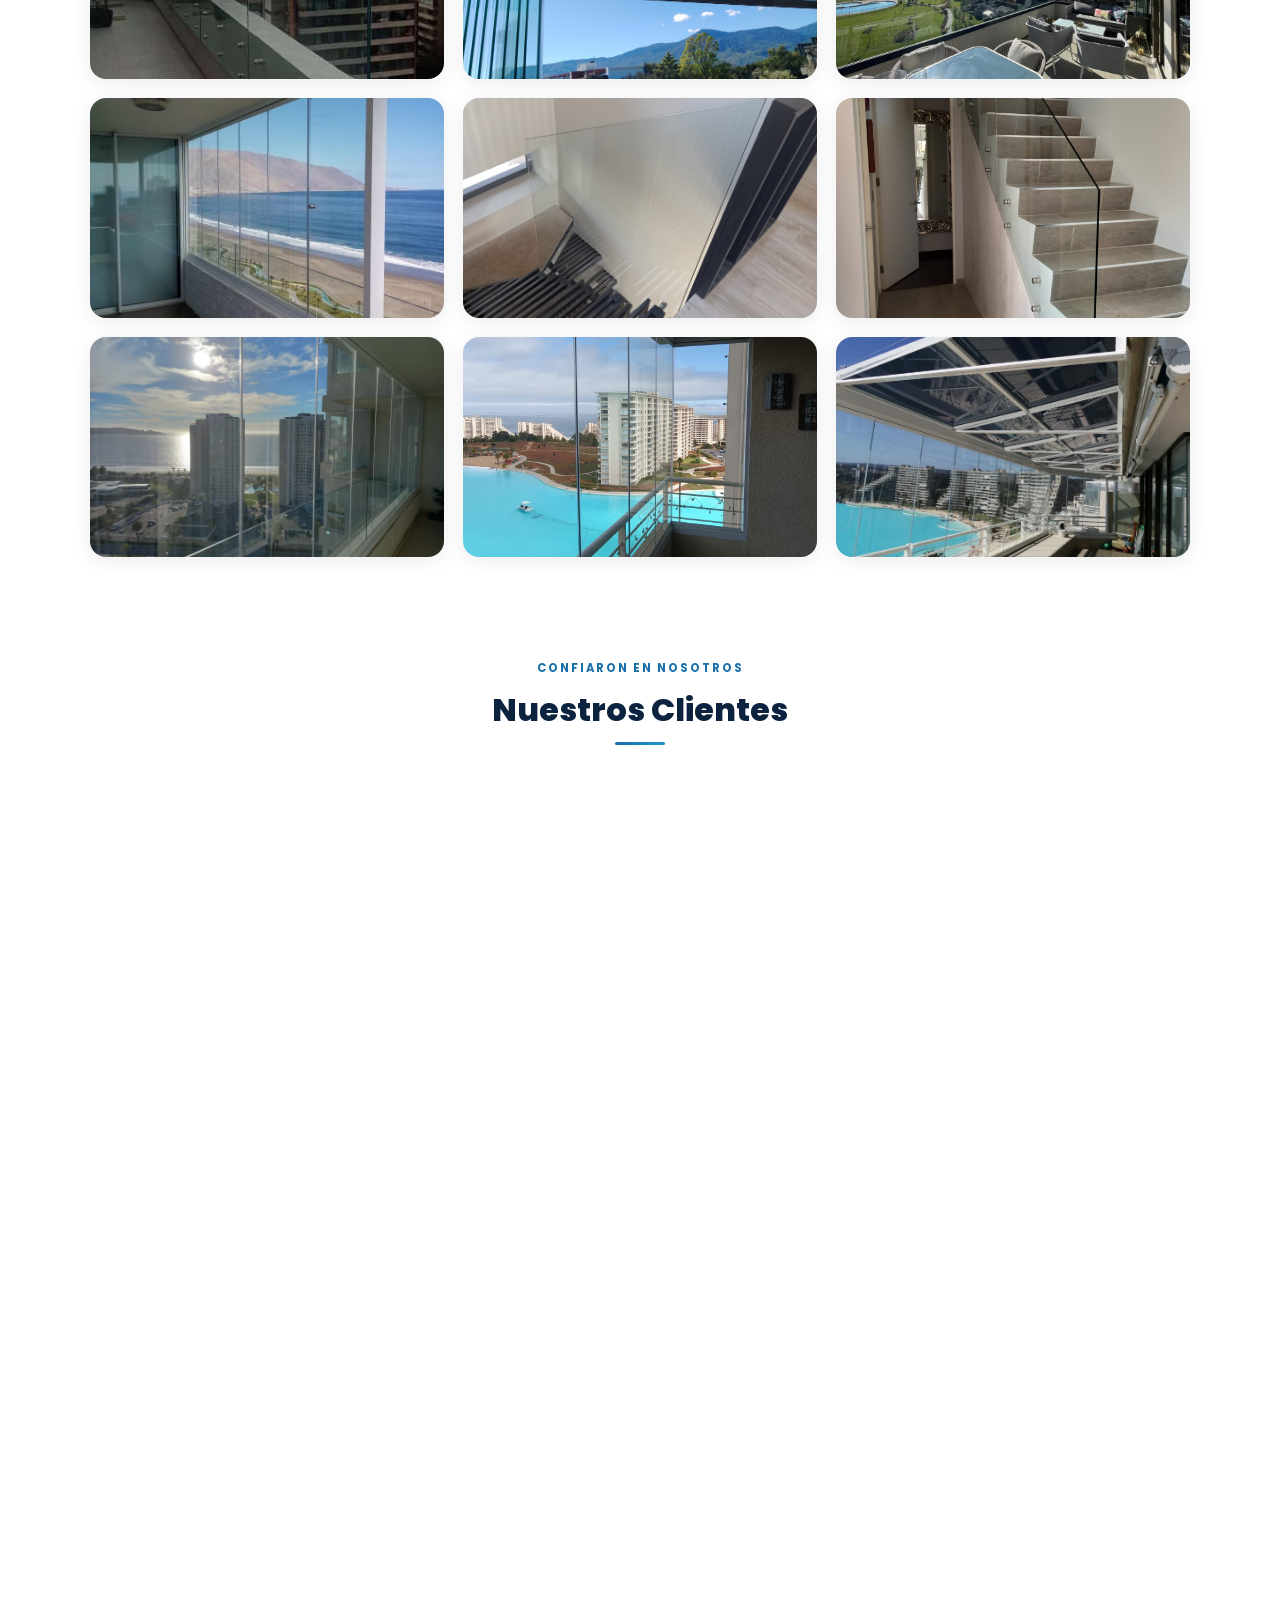
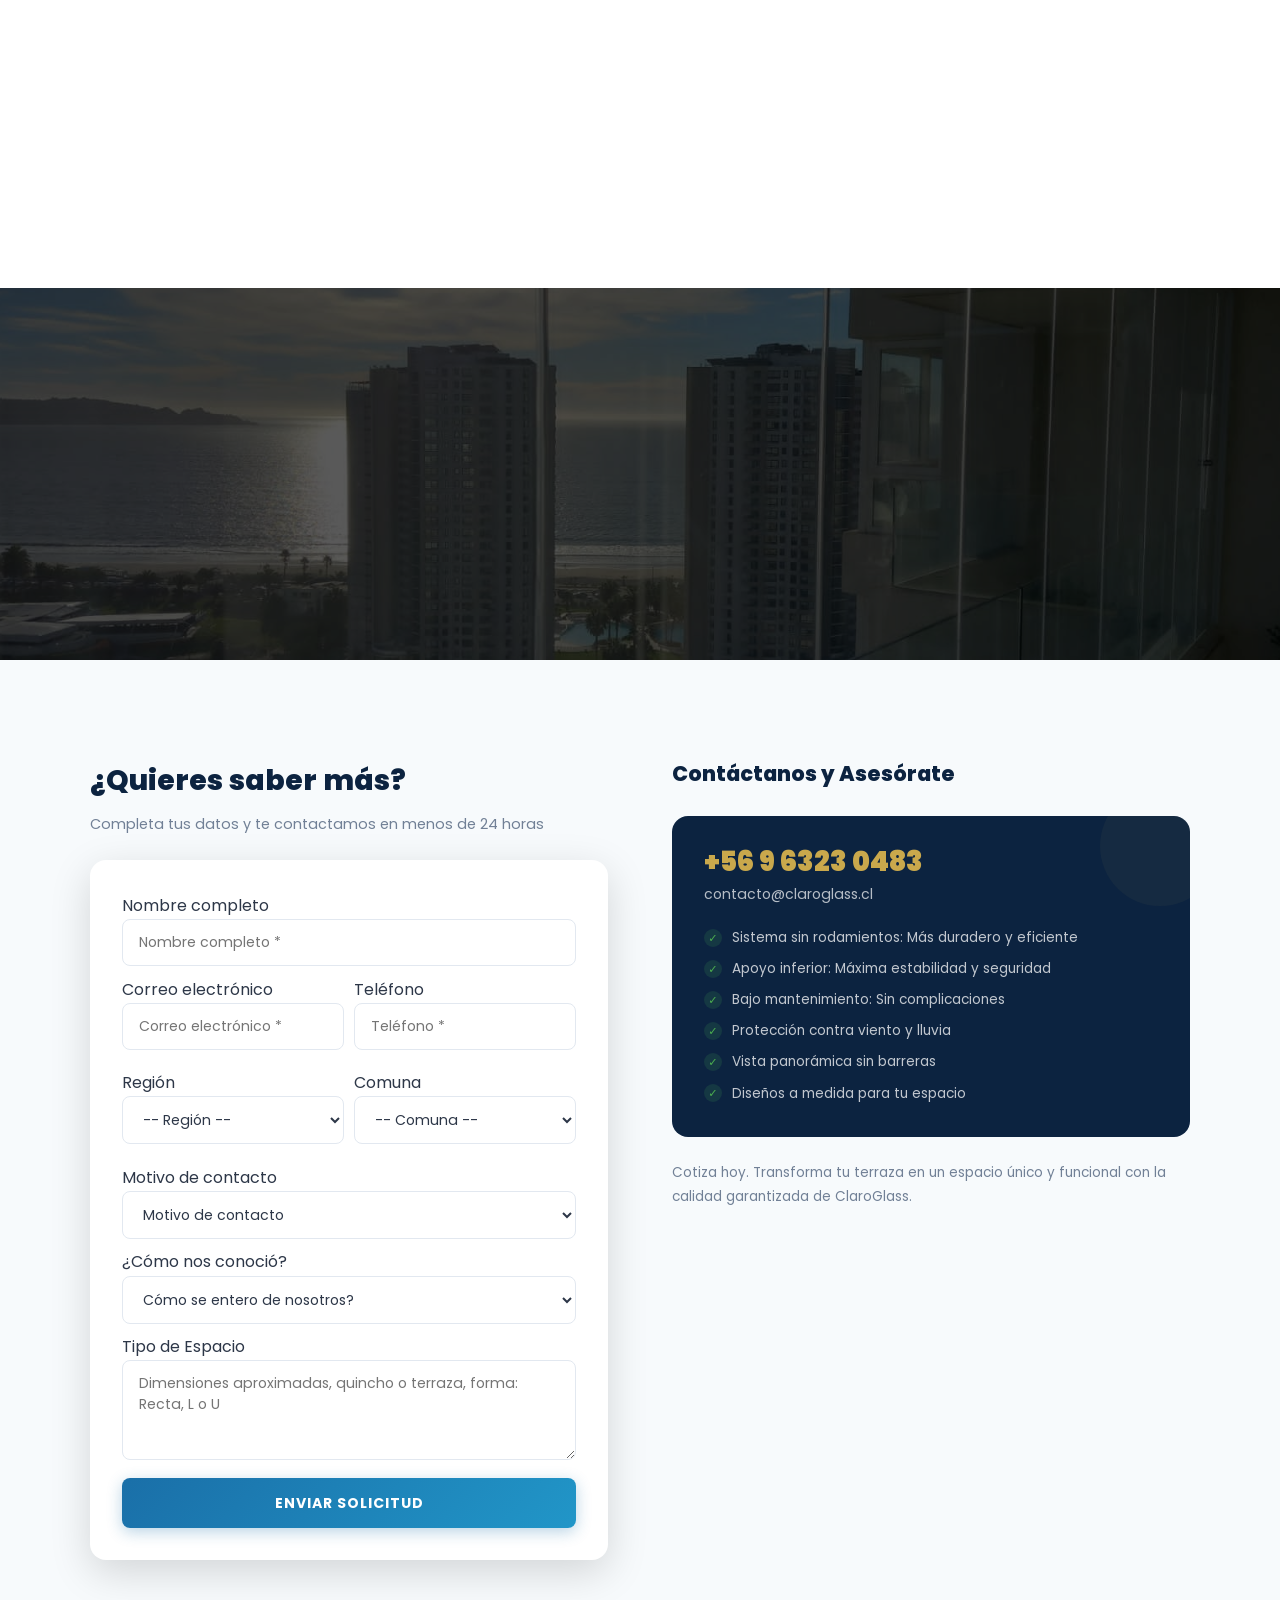
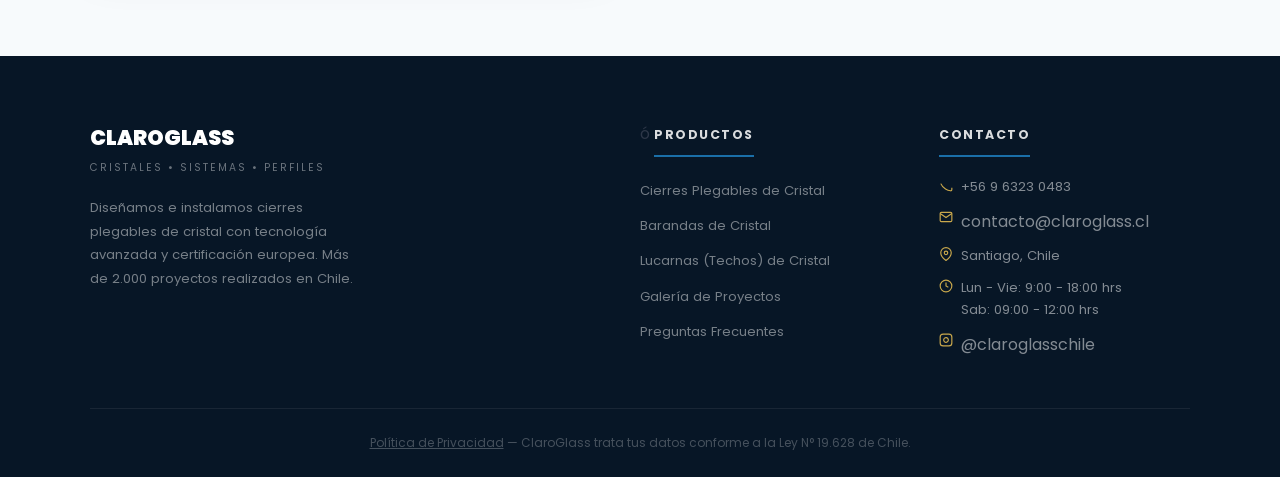
==== commit 7b1880be: "fix: z-index menú móvil sobre hero en mobile" ====
--- a/index.html
+++ b/index.html
@@ -764,7 +764,7 @@
   .form-row,.contact-form .form-row{grid-template-columns:1fr}
   .hamburger{display:flex}
   .nav-links{
-    display:none;position:fixed;top:0;right:0;bottom:0;
+    display:none;position:fixed;top:0;right:0;bottom:0;z-index:1050;
     width:280px;background:var(--navy);
     flex-direction:column;gap:0;padding:5rem 1.5rem 2rem;
     box-shadow:-4px 0 30px rgba(0,0,0,.3);
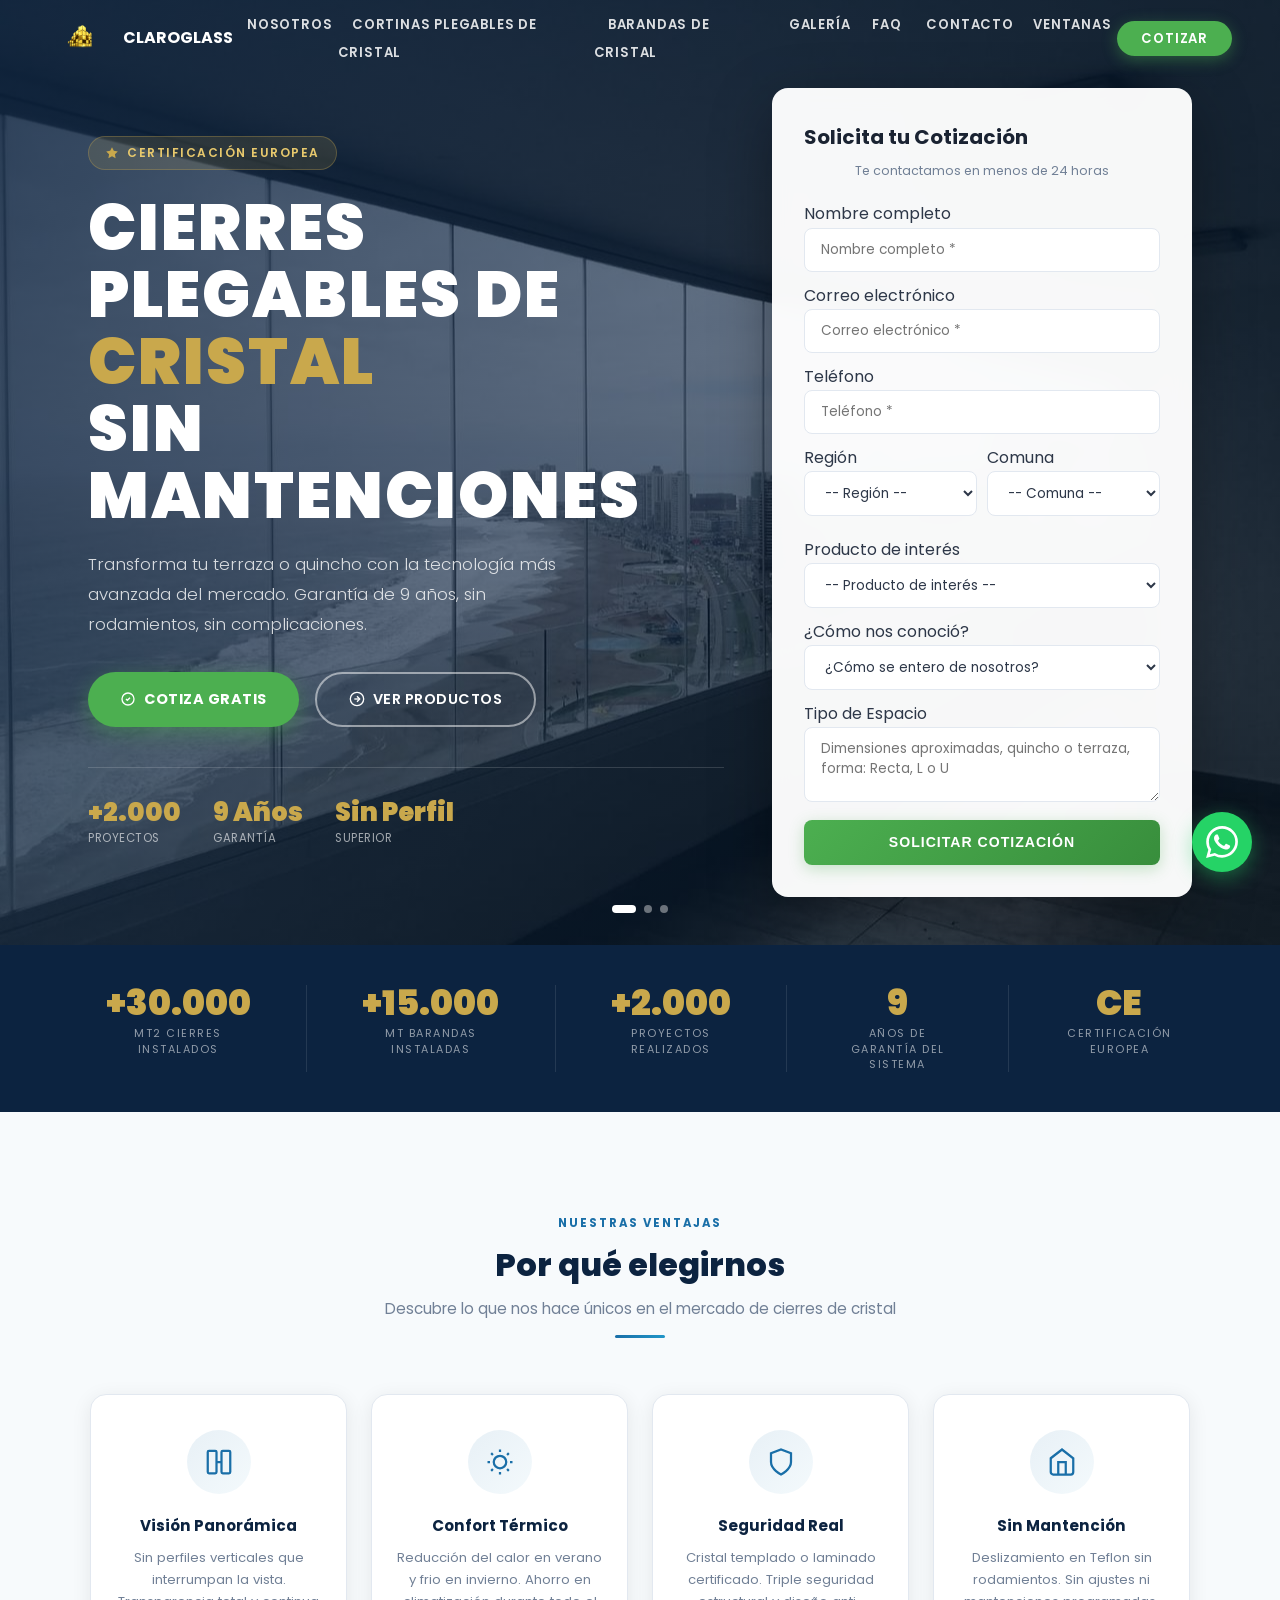
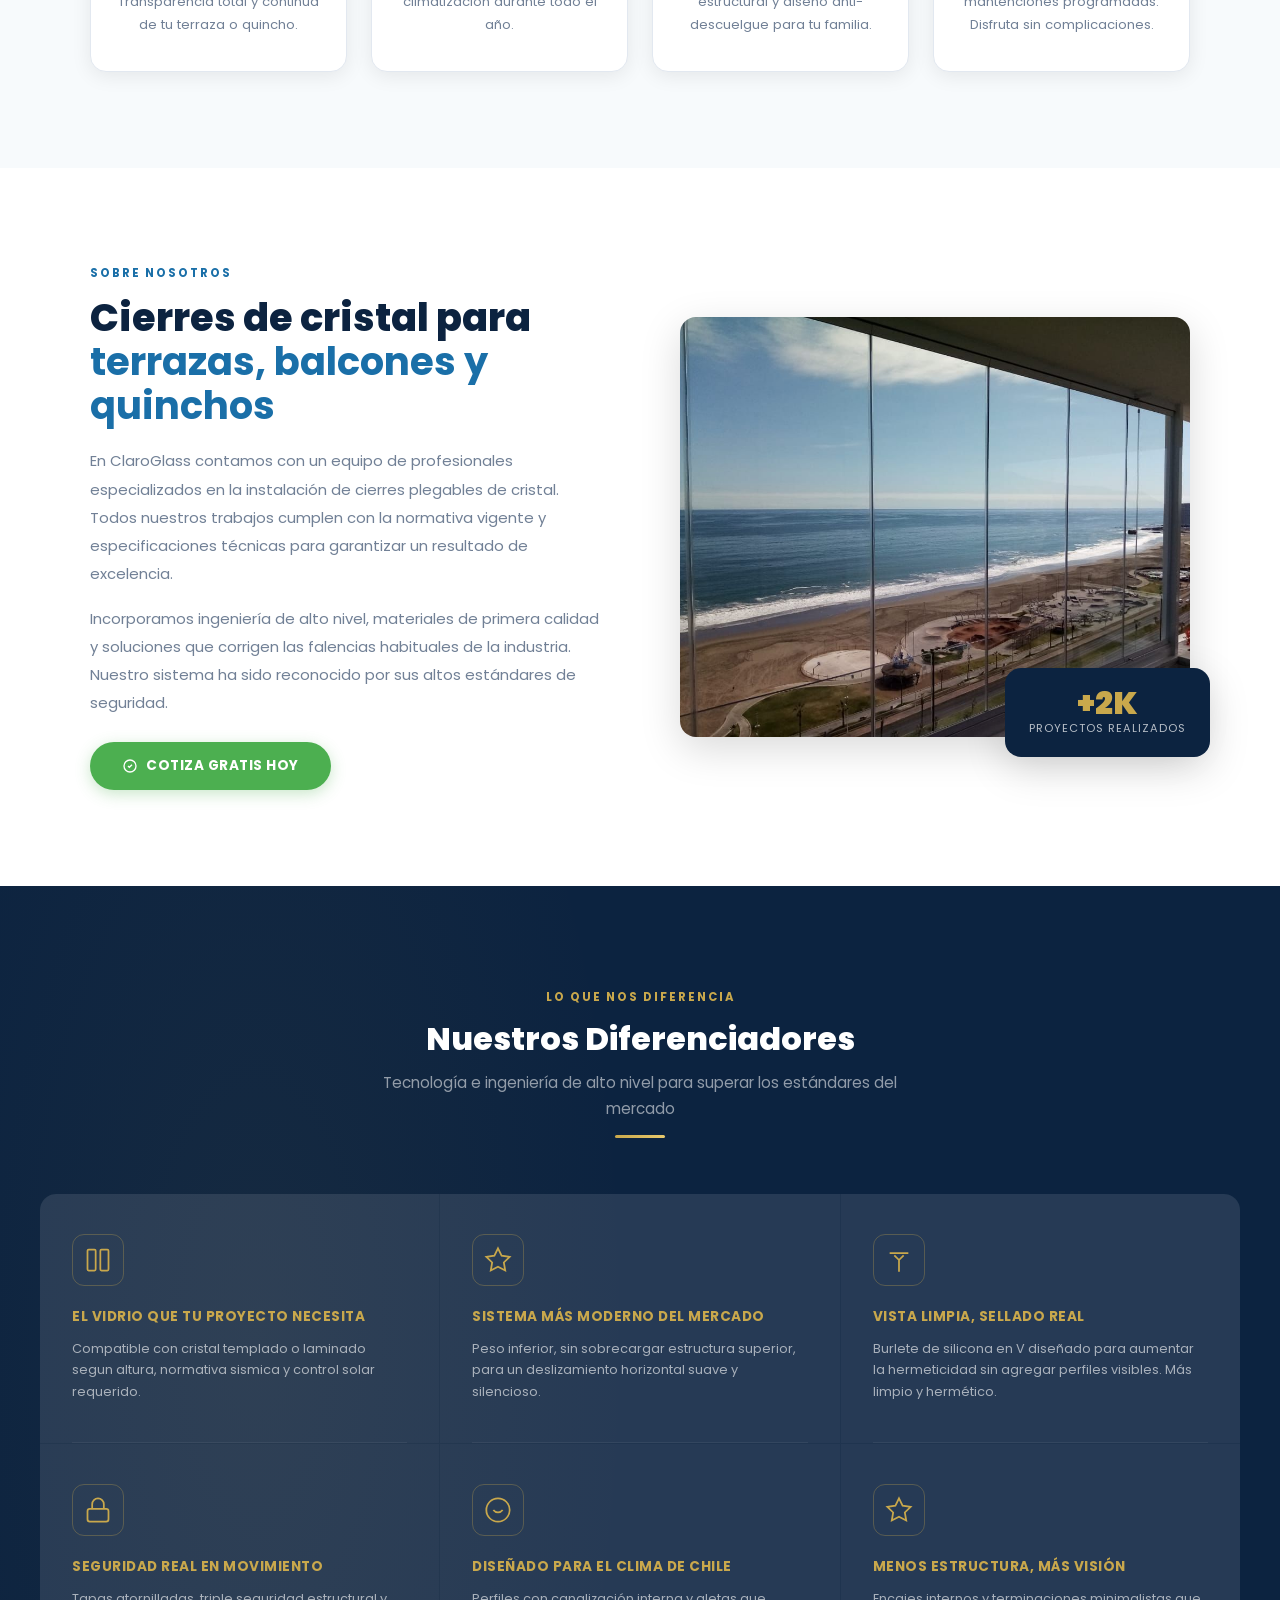
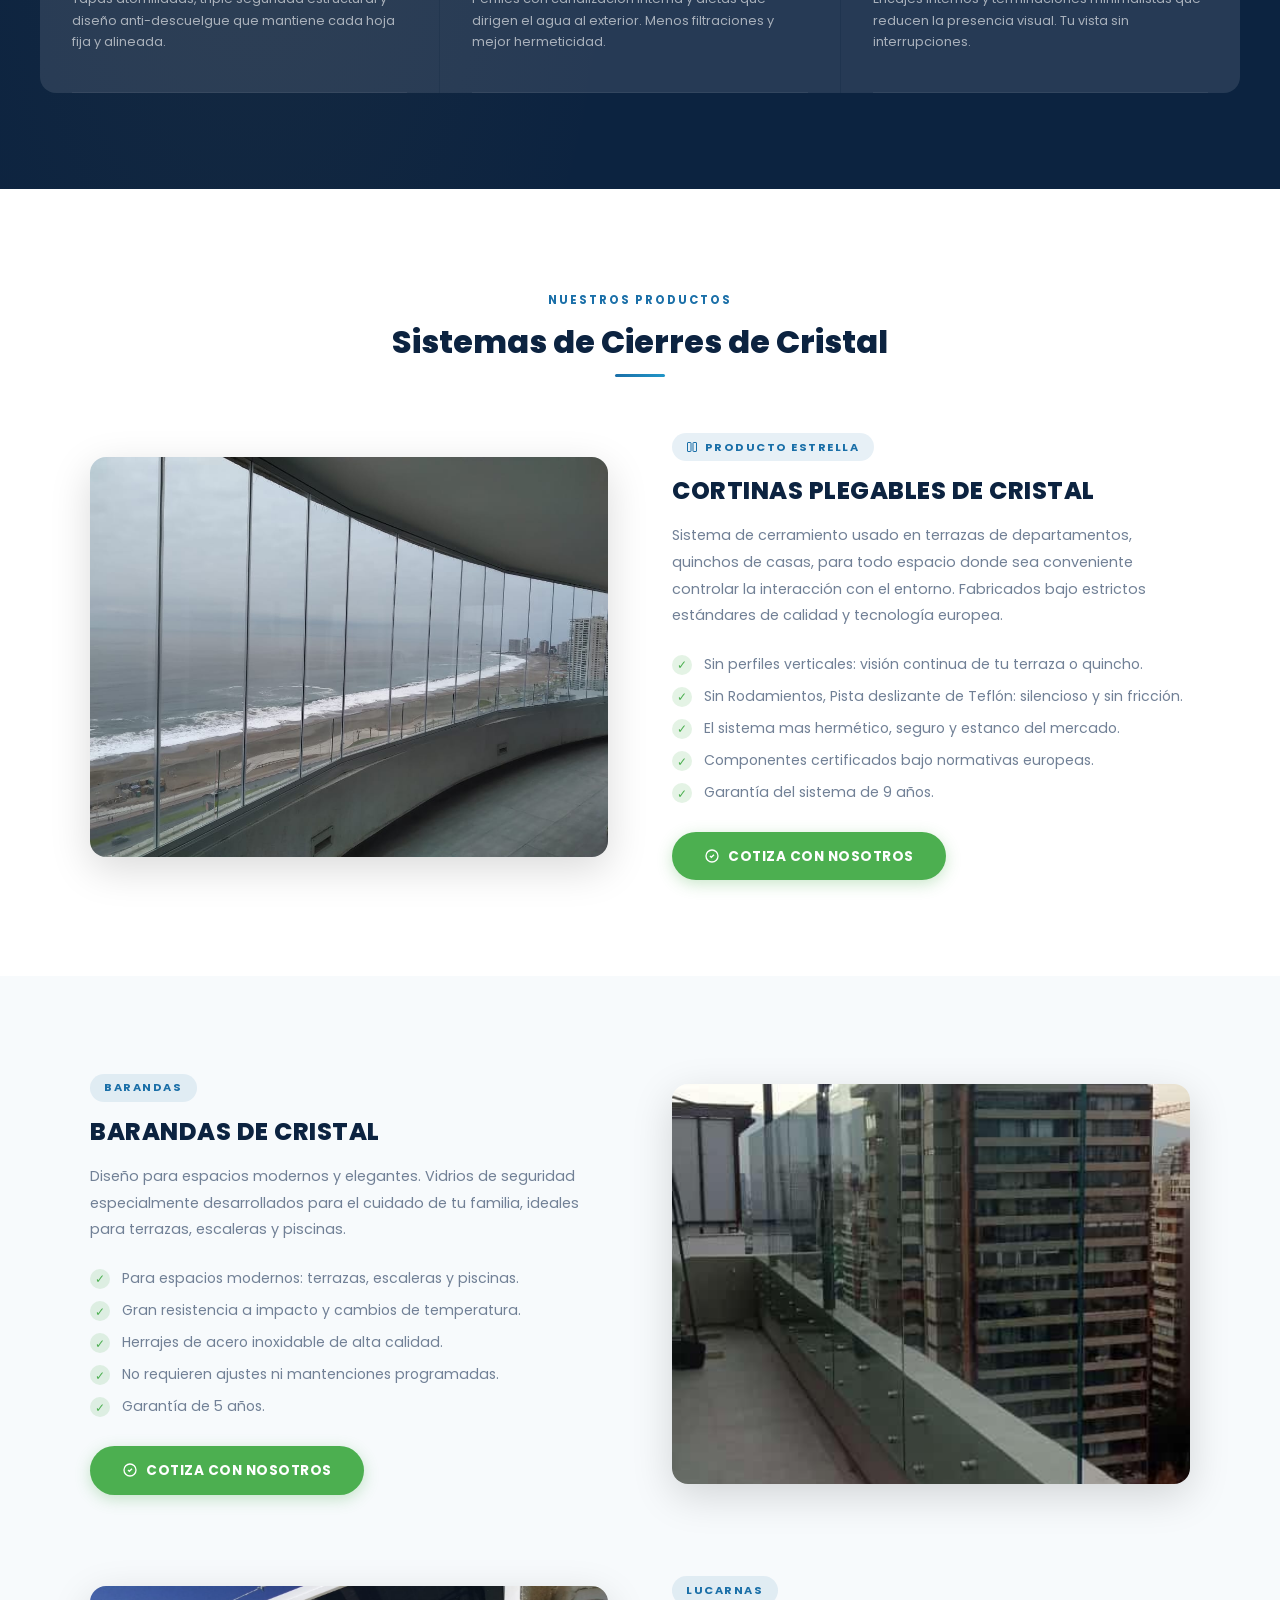
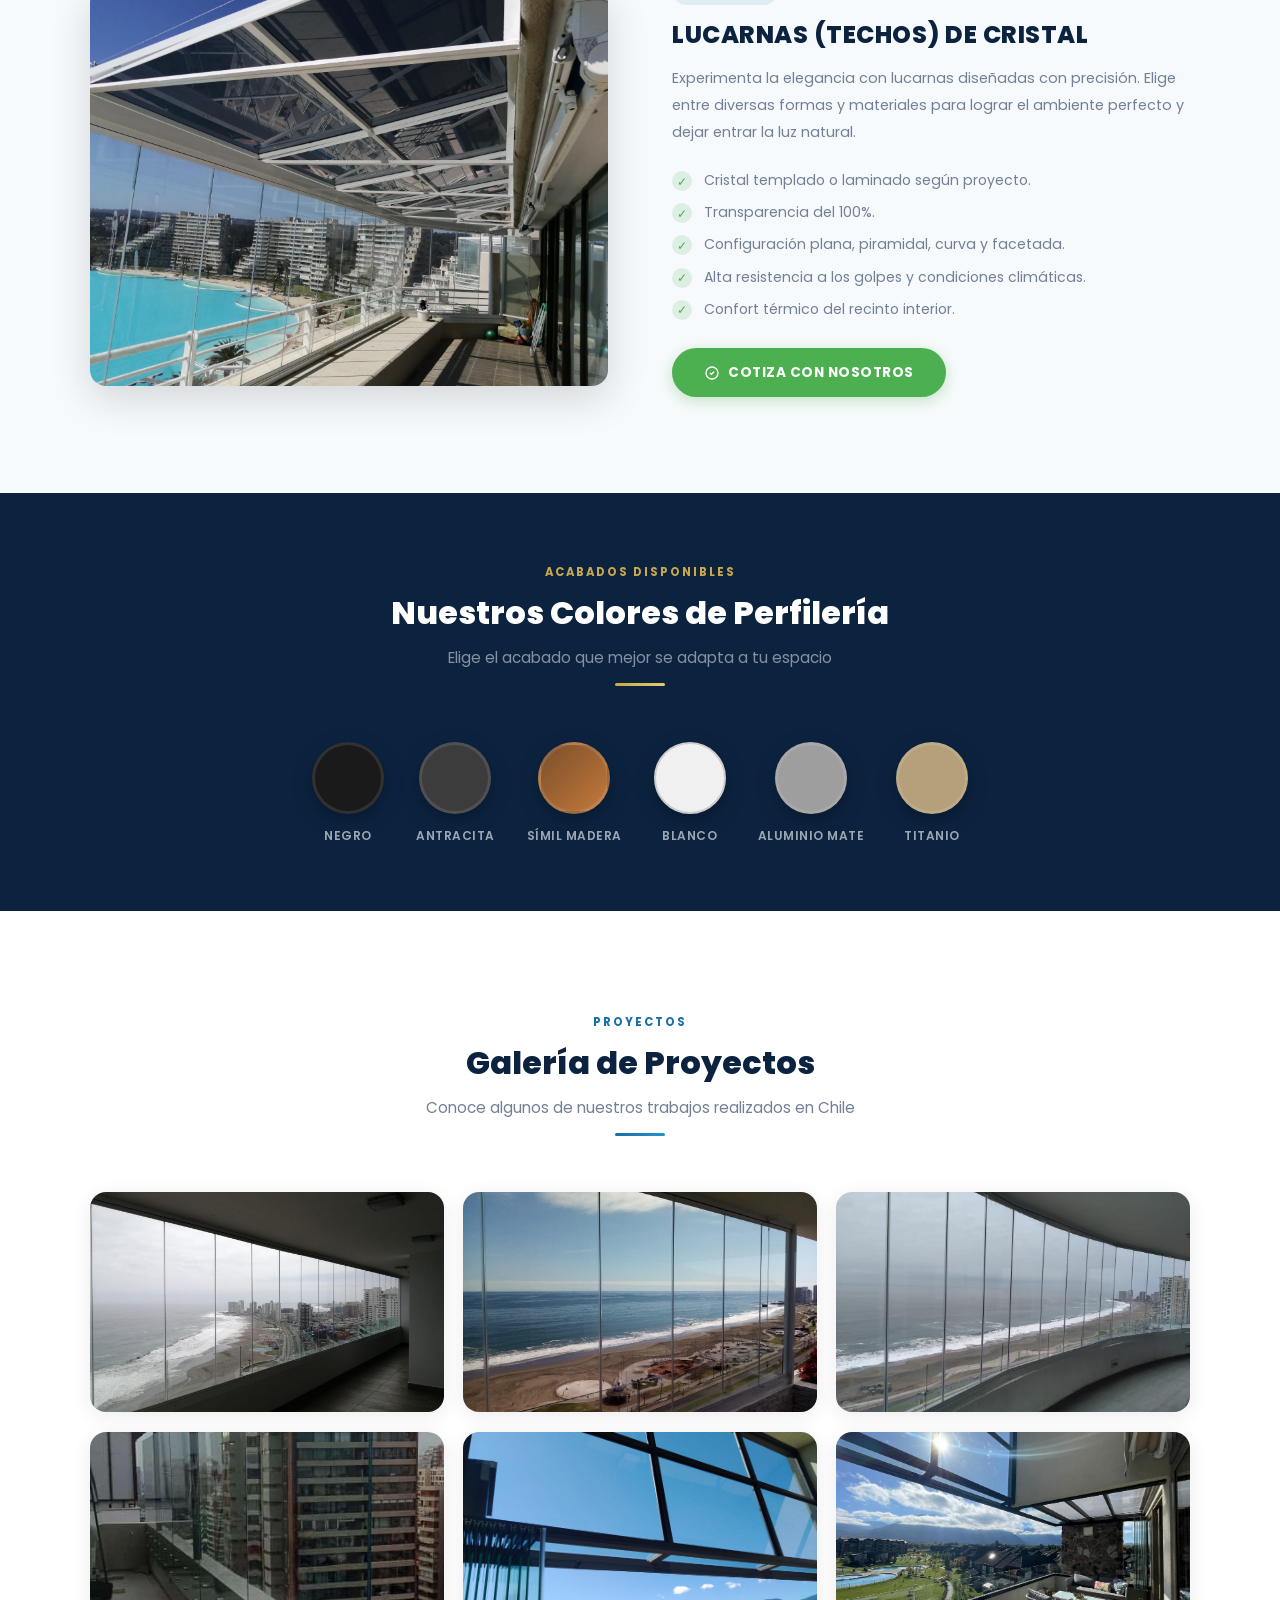
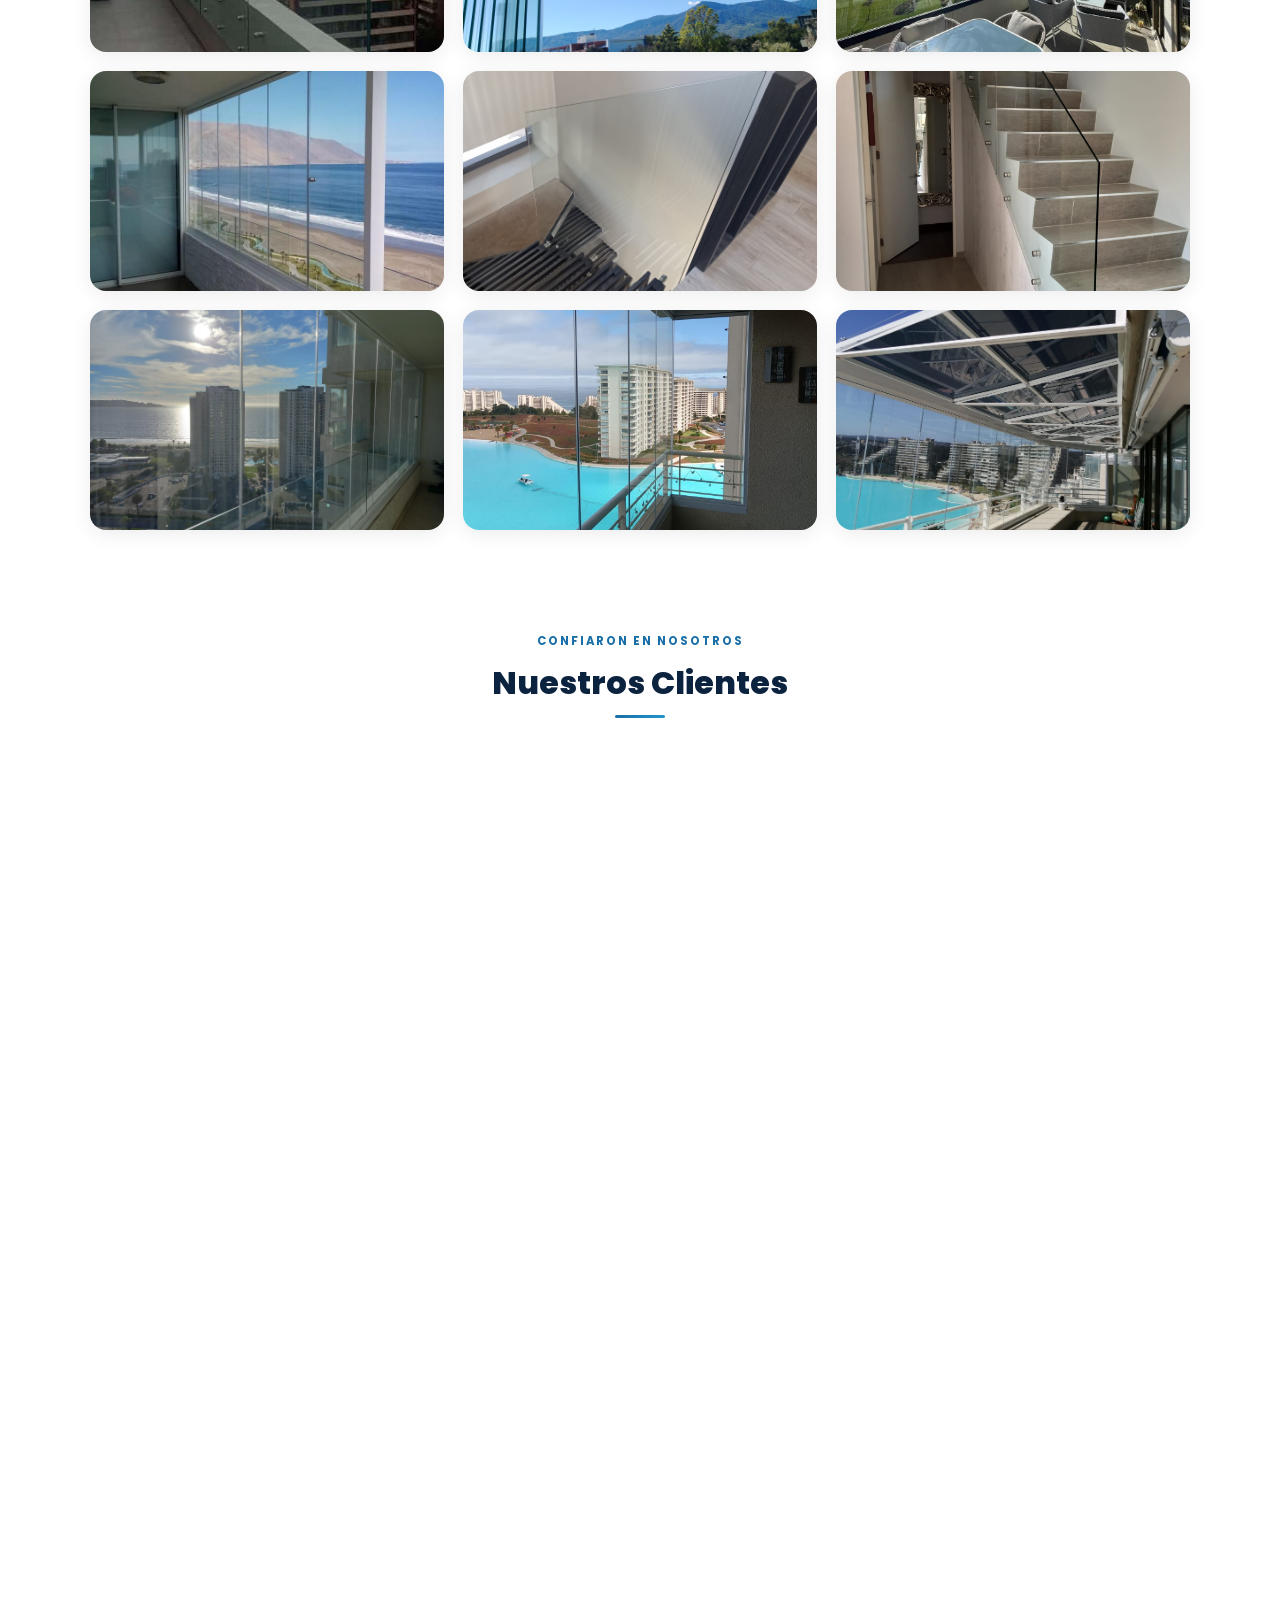
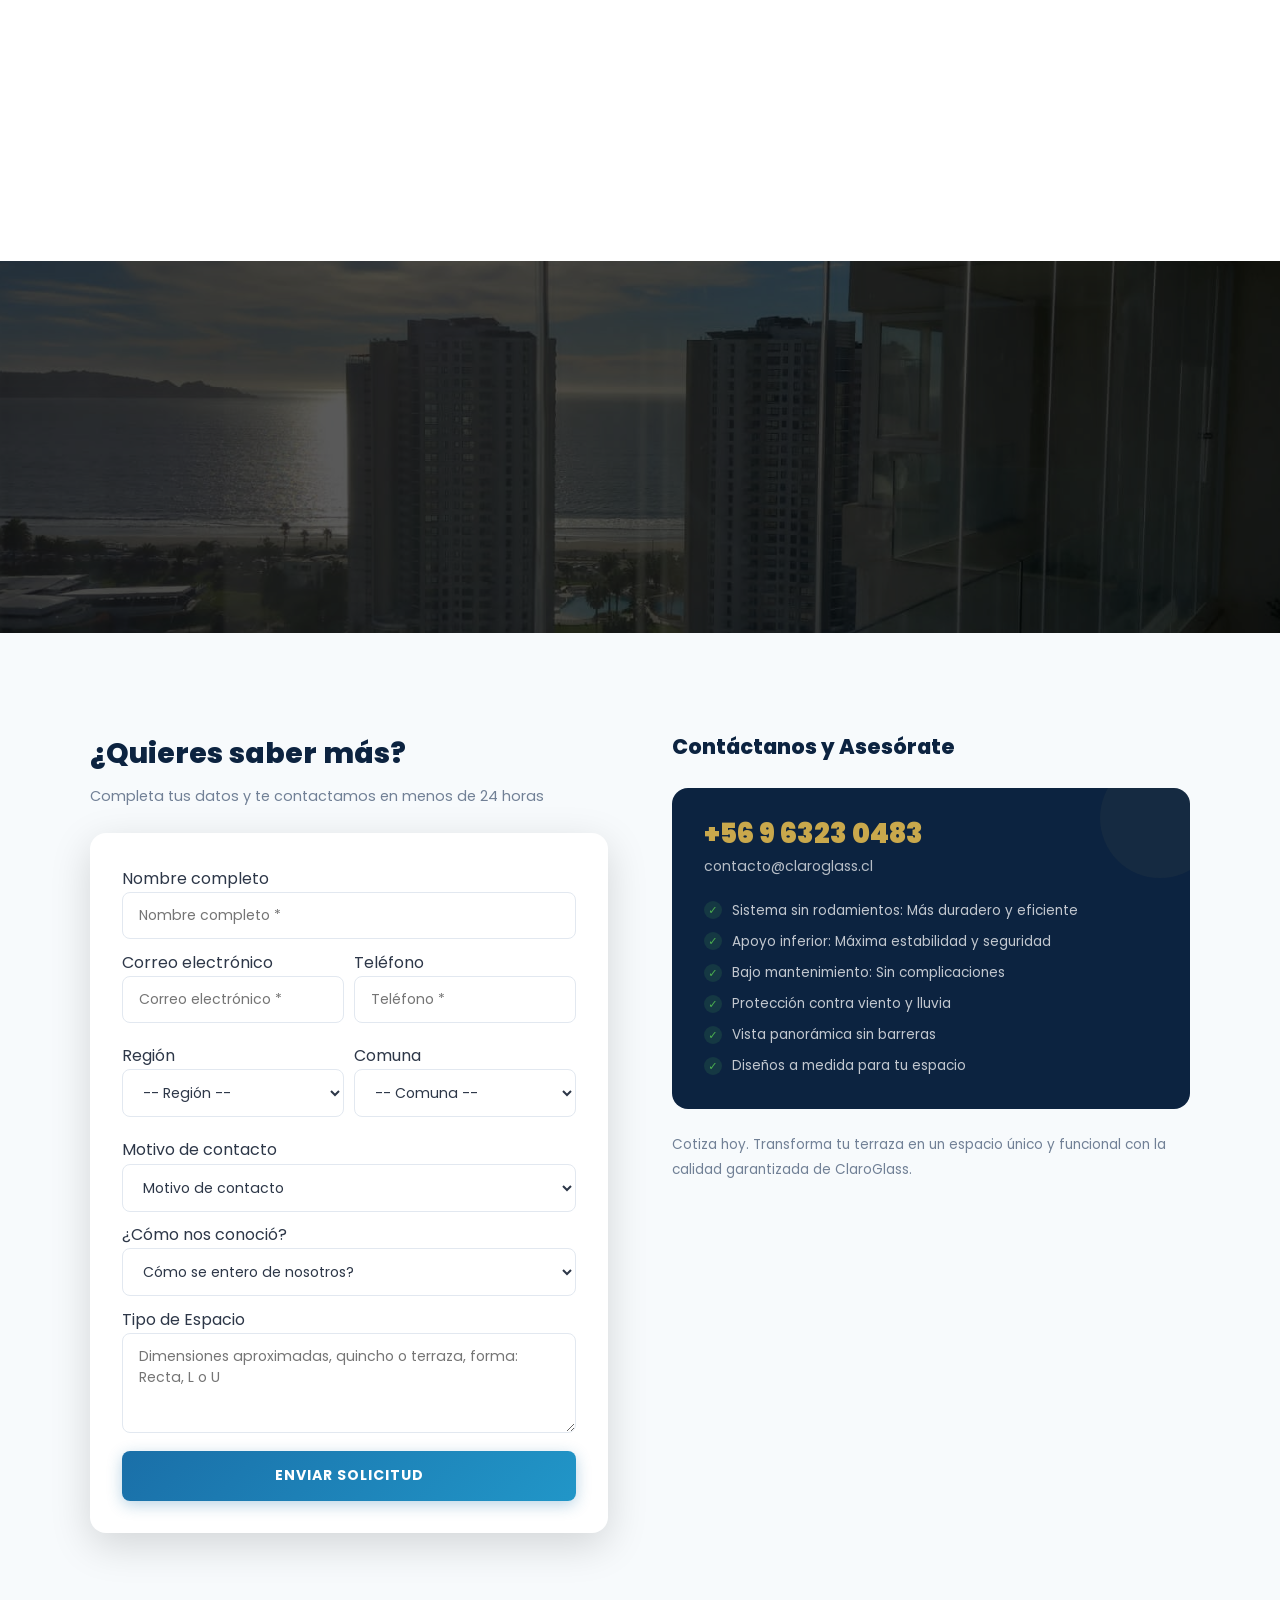
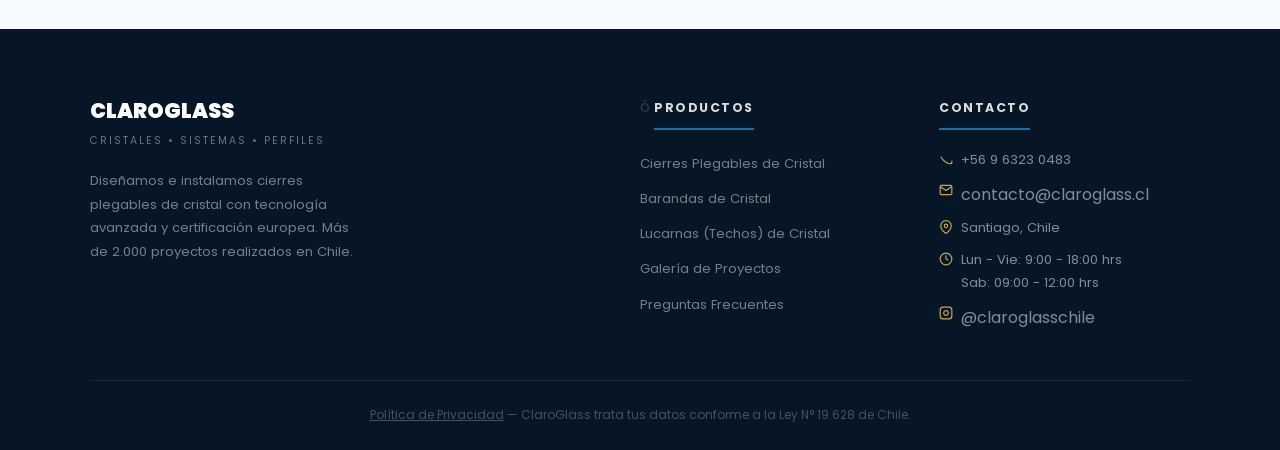
==== commit 6cedf27f: "fix: menú móvil fondo sólido + eliminar h suelta GTM" ====
--- a/index.html
+++ b/index.html
@@ -7,7 +7,7 @@
 j=d.createElement(s),dl=l!='dataLayer'?'&l='+l:'';j.async=true;j.src=
 'https://www.googletagmanager.com/gtm.js?id='+i+dl;f.parentNode.insertBefore(j,f);
 })(window,document,'script','dataLayer','GTM-KC6K7S25');</script>
-<!-- End Google Tag Manager -->h
+<!-- End Google Tag Manager -->
 <meta charset="UTF-8">
   <link rel="icon" type="image/png" href="assets/logo-claroglass.png">
   <link rel="apple-touch-icon" href="assets/logo-claroglass.png">
@@ -764,7 +764,7 @@
   .form-row,.contact-form .form-row{grid-template-columns:1fr}
   .hamburger{display:flex}
   .nav-links{
-    display:none;position:fixed;top:0;right:0;bottom:0;z-index:1050;
+    display:none;position:fixed;top:0;right:0;bottom:0;z-index:1050;background:#0c2340;overflow-y:auto;
     width:280px;background:var(--navy);
     flex-direction:column;gap:0;padding:5rem 1.5rem 2rem;
     box-shadow:-4px 0 30px rgba(0,0,0,.3);
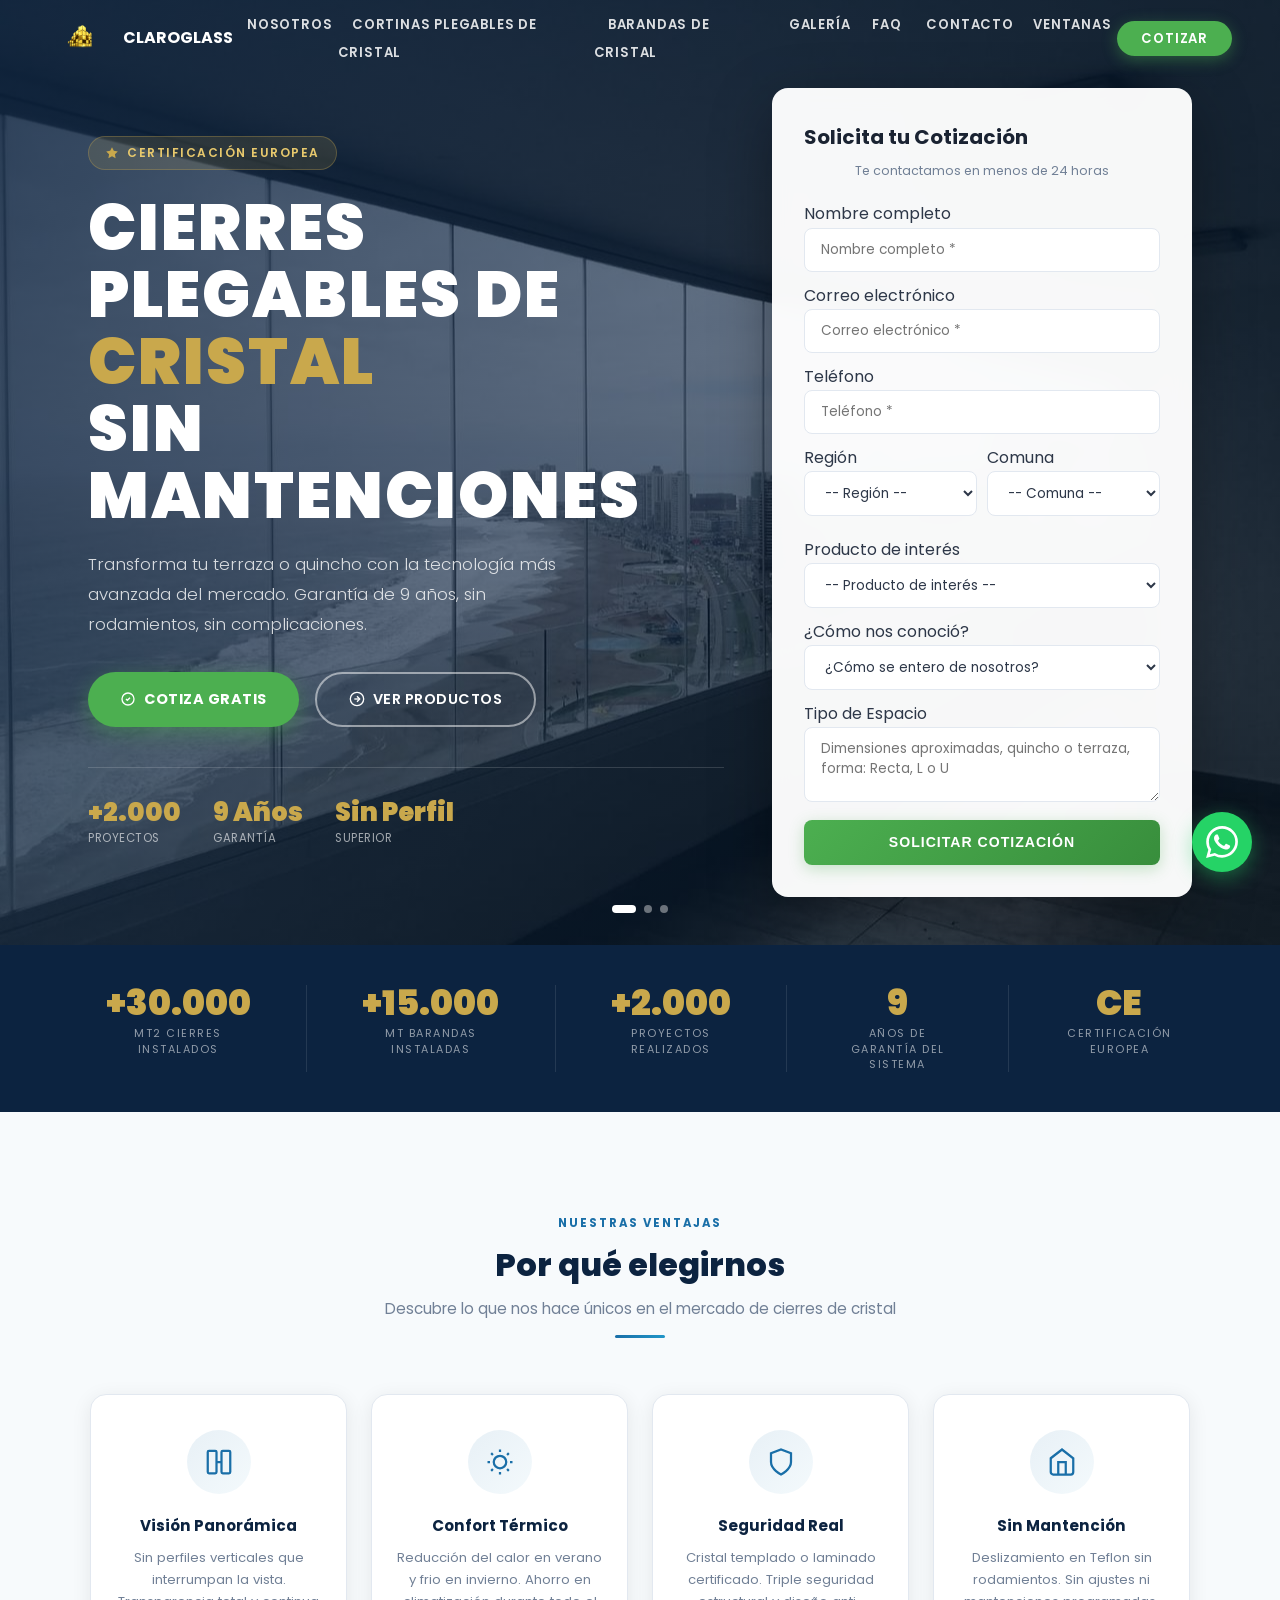
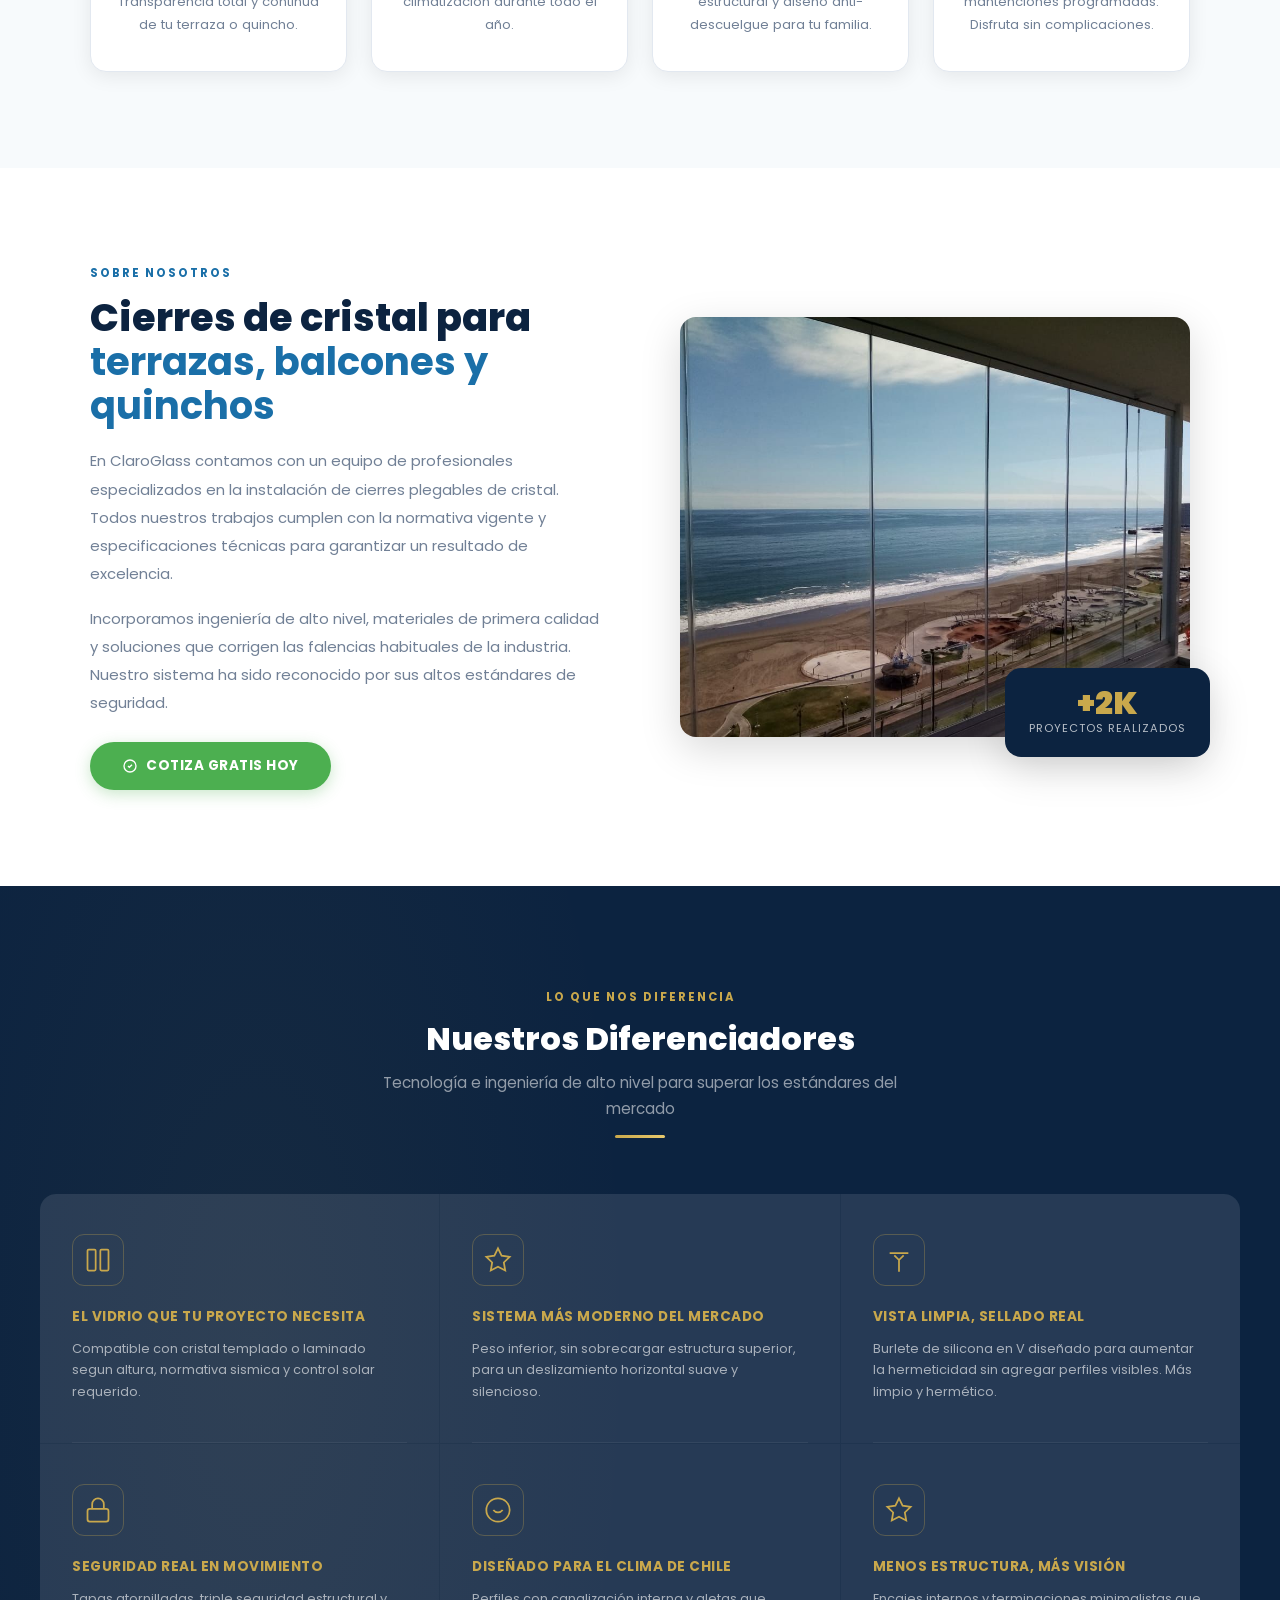
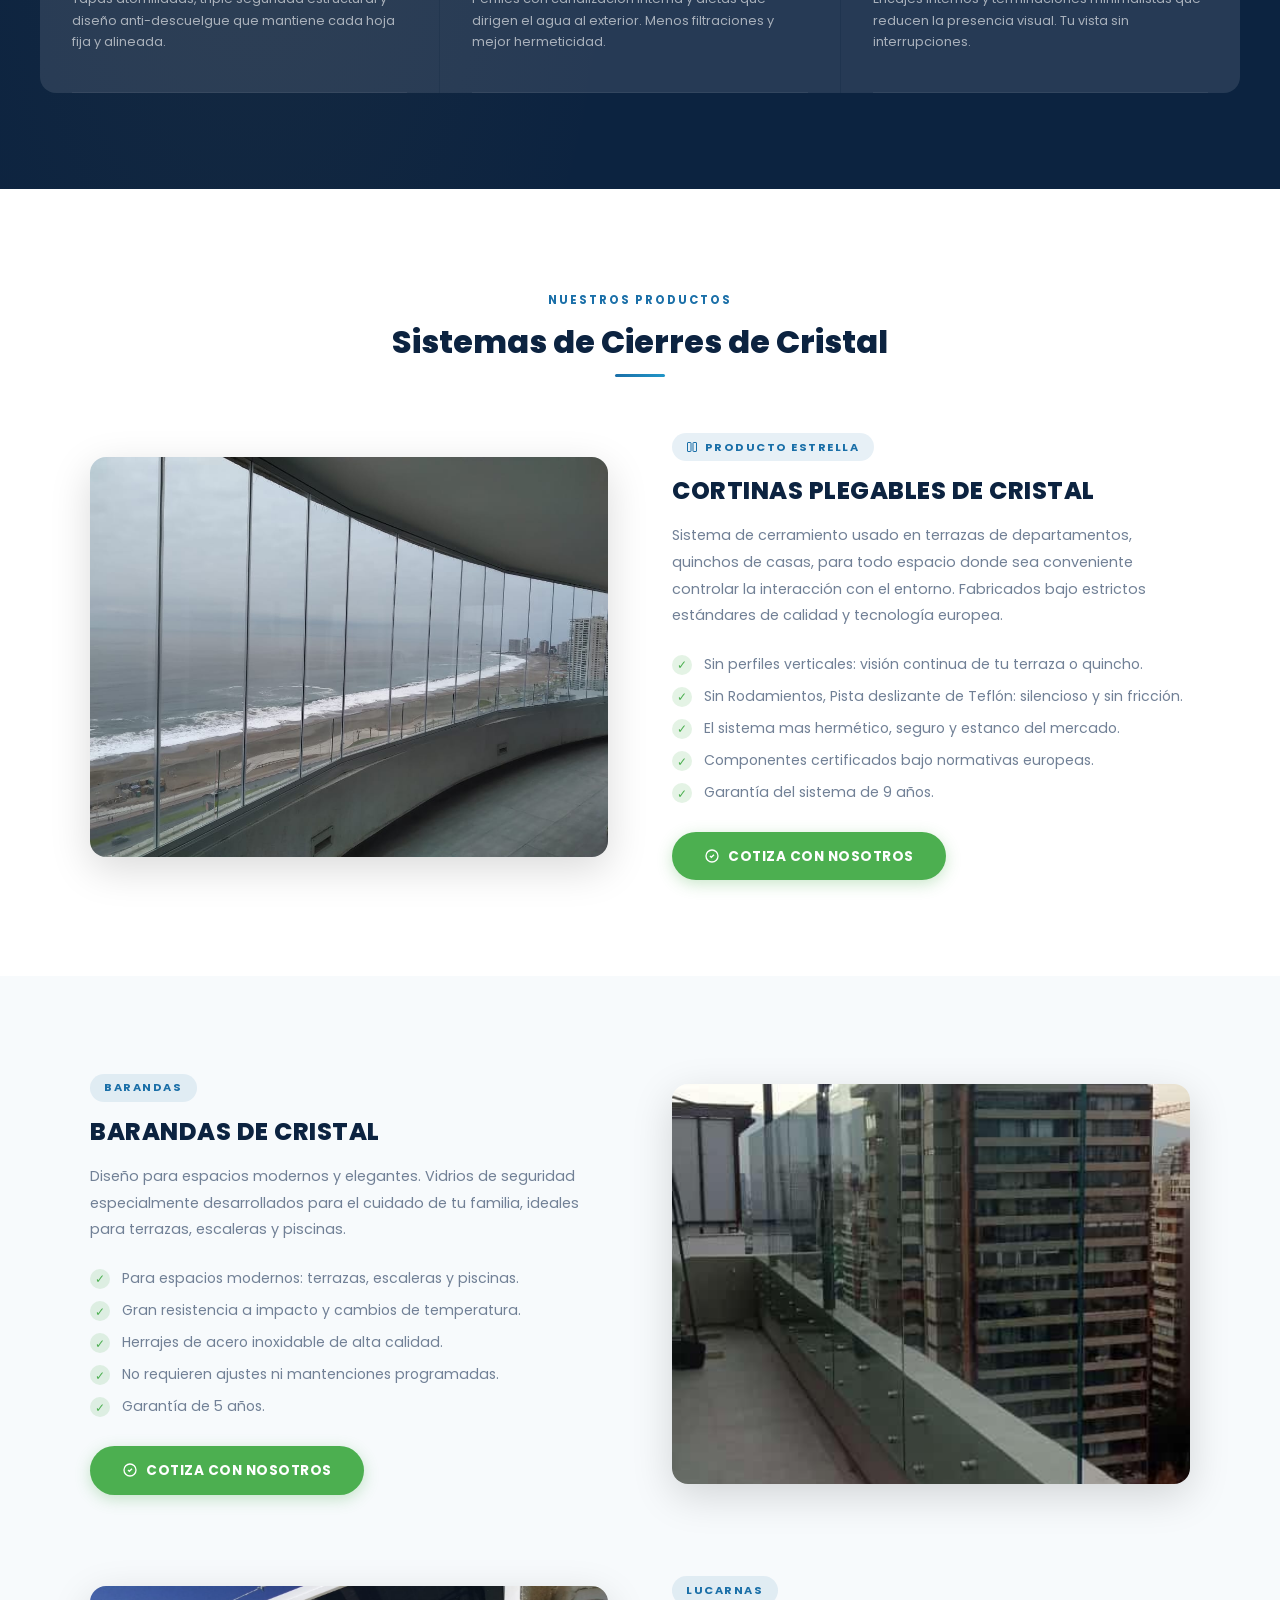
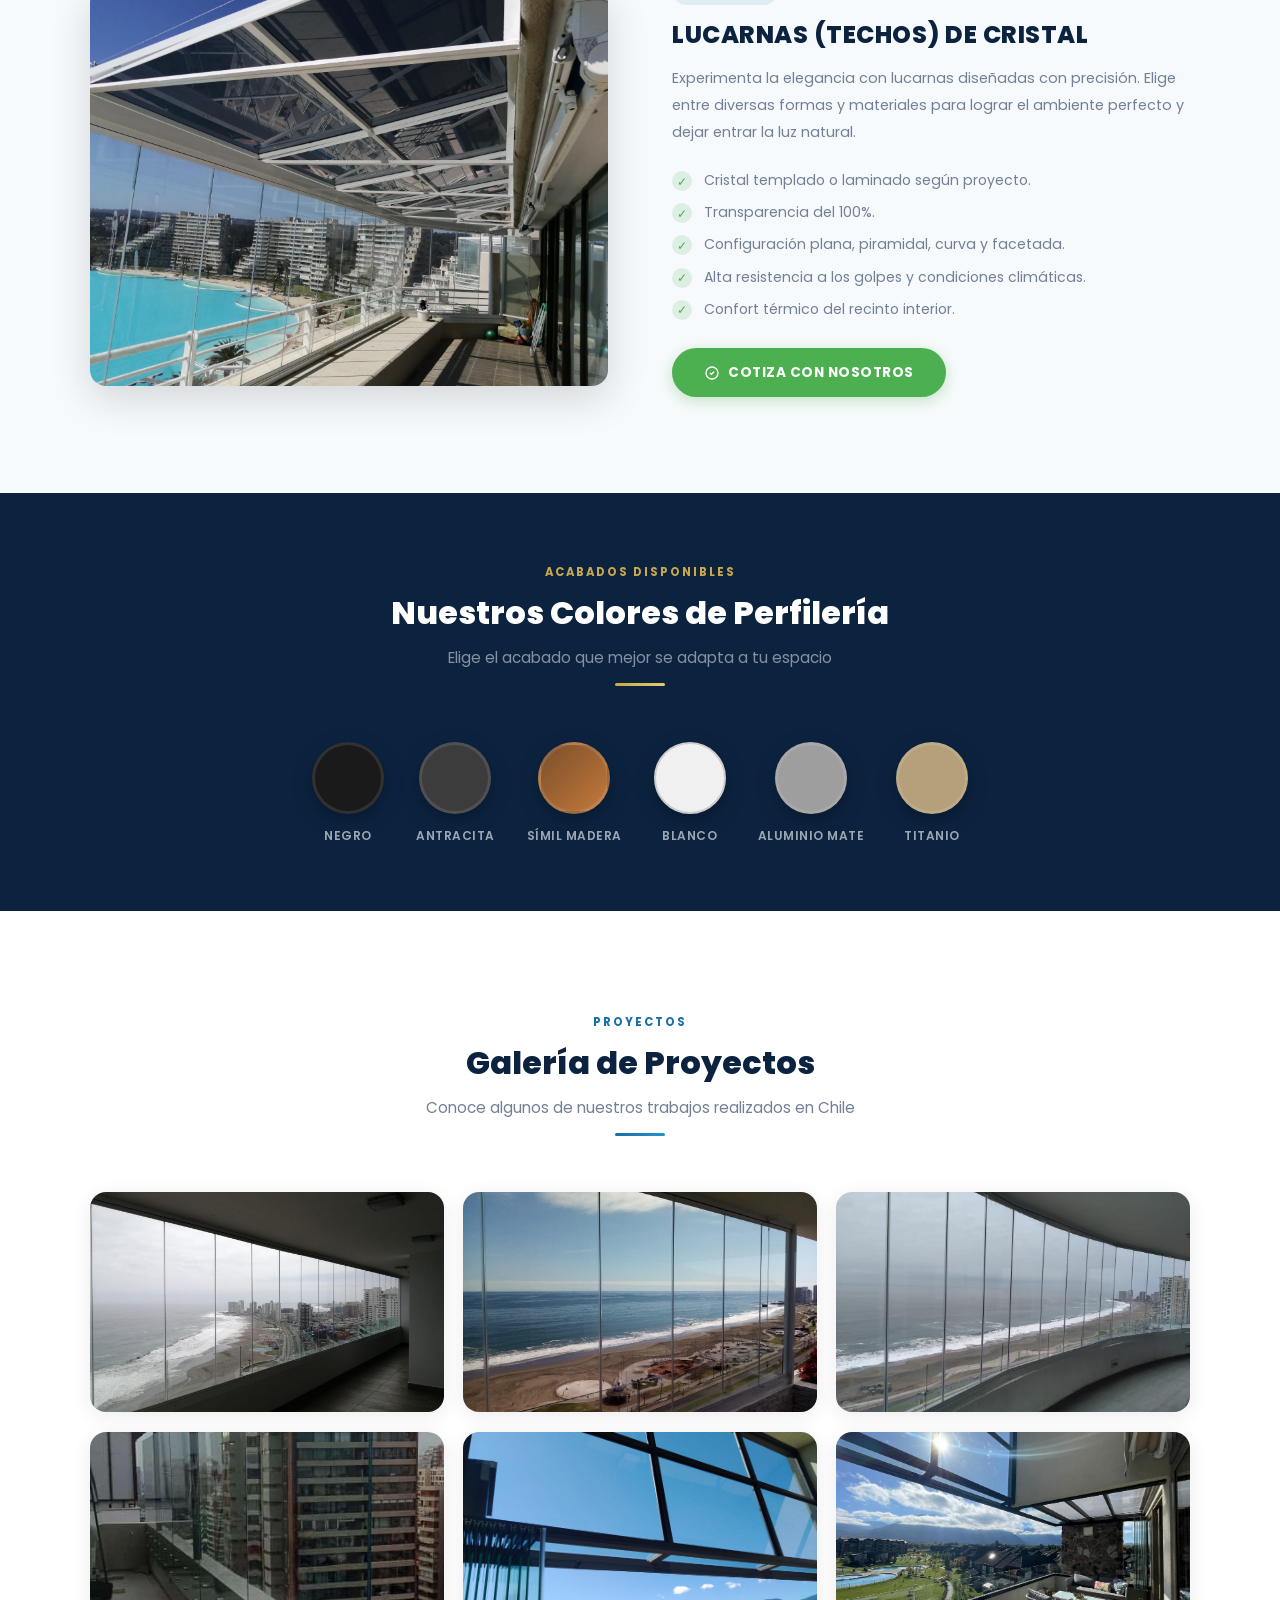
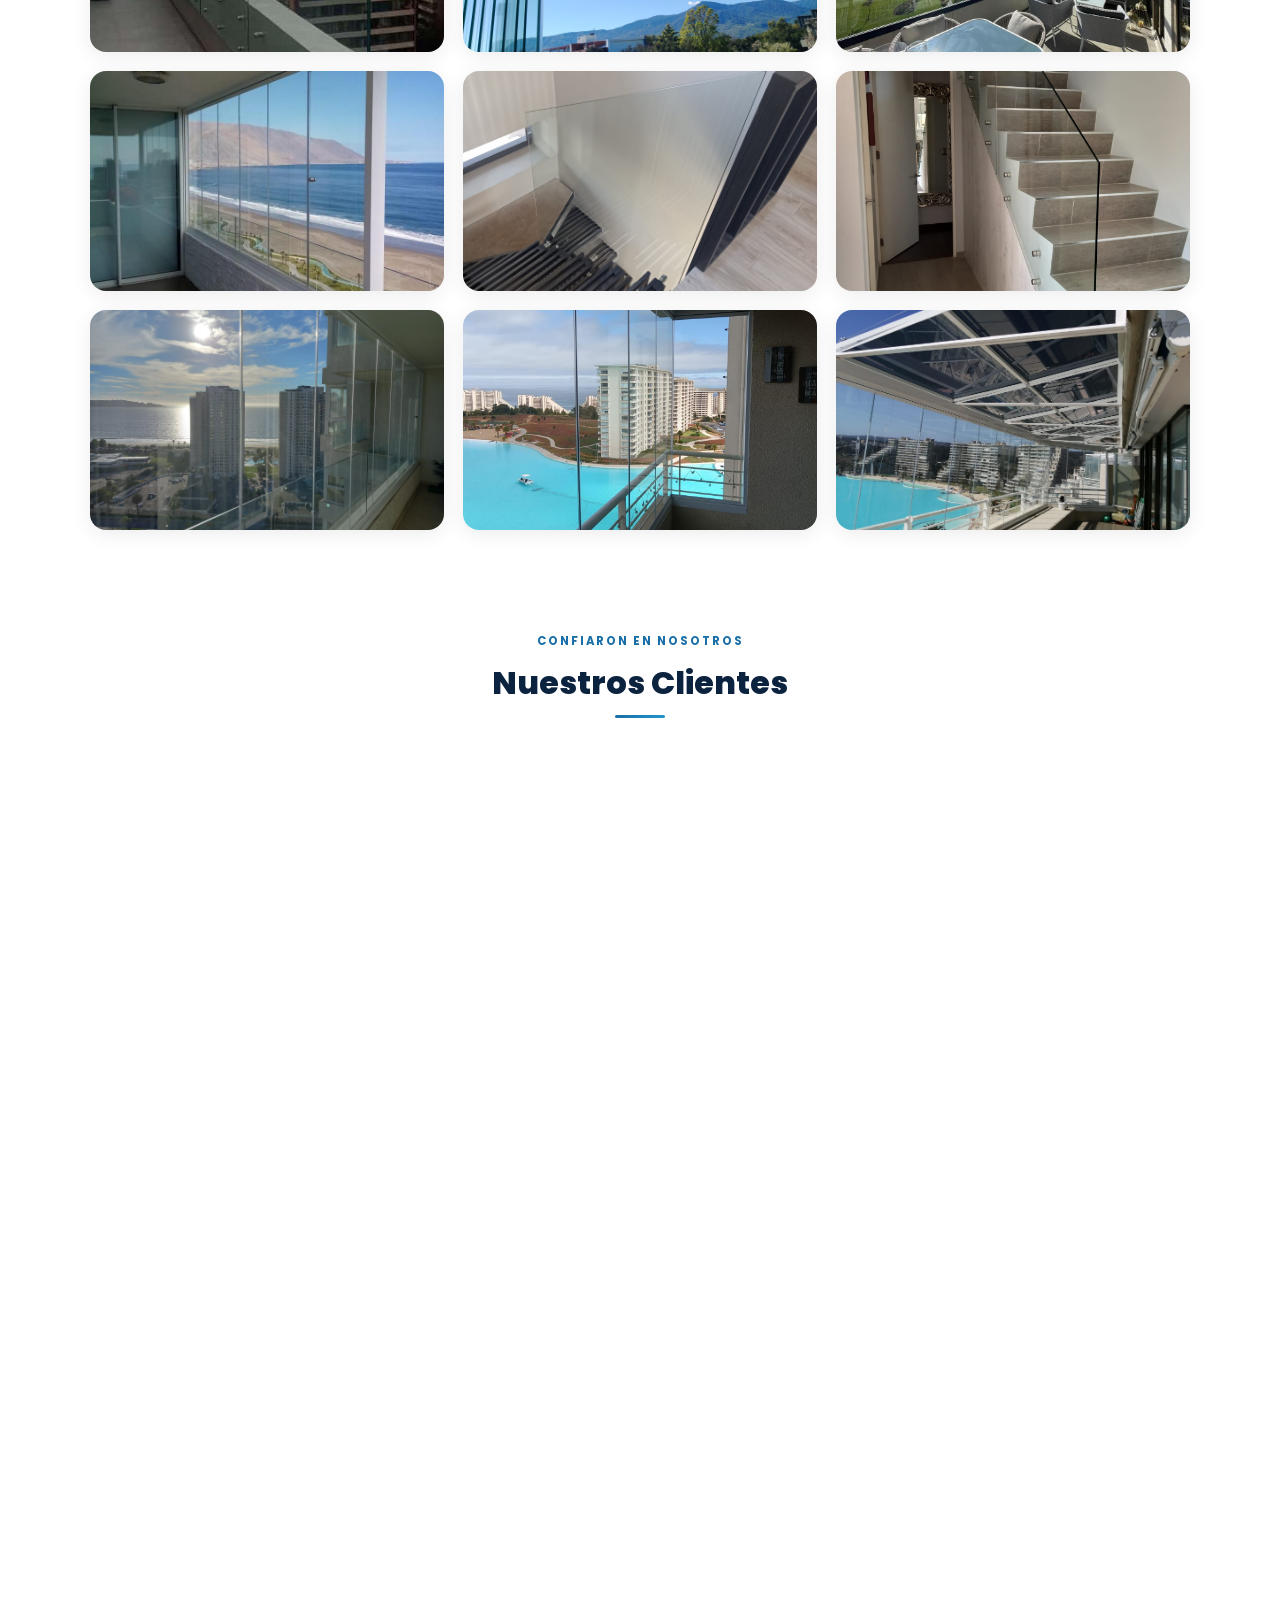
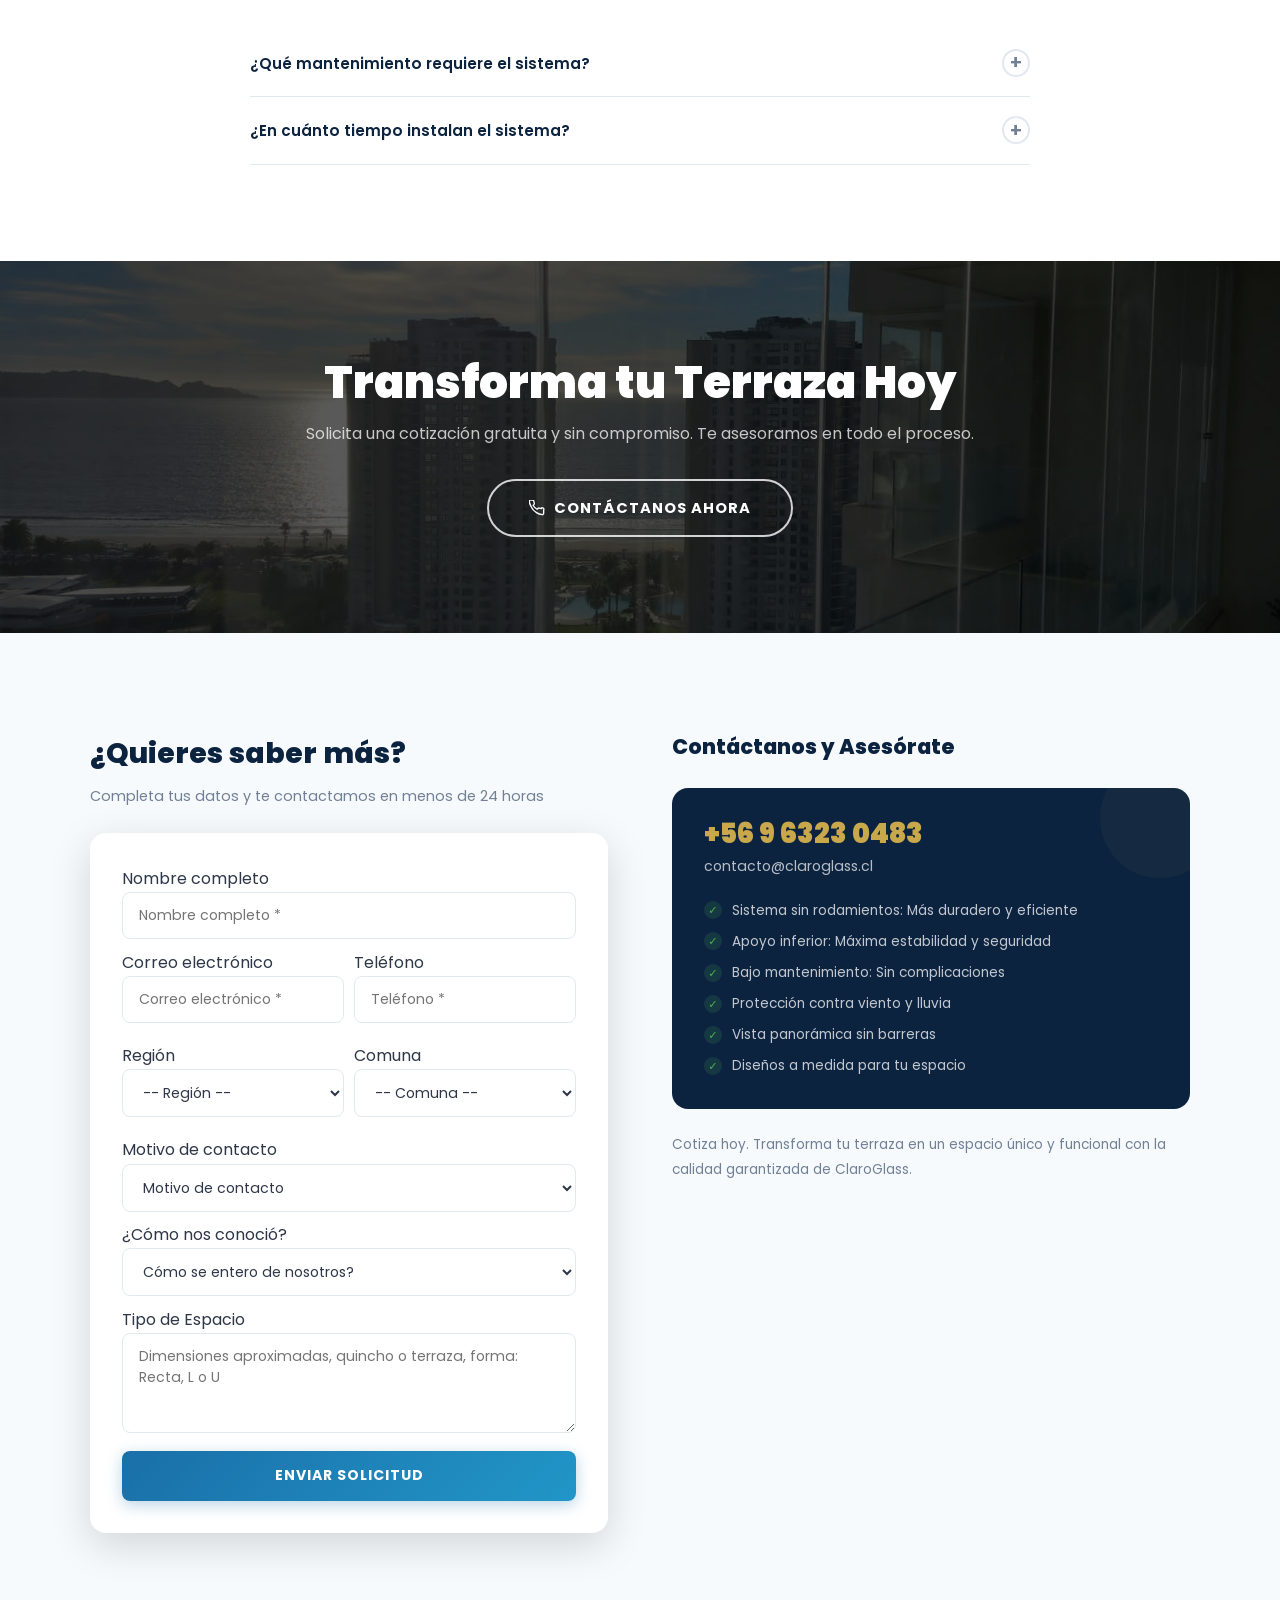
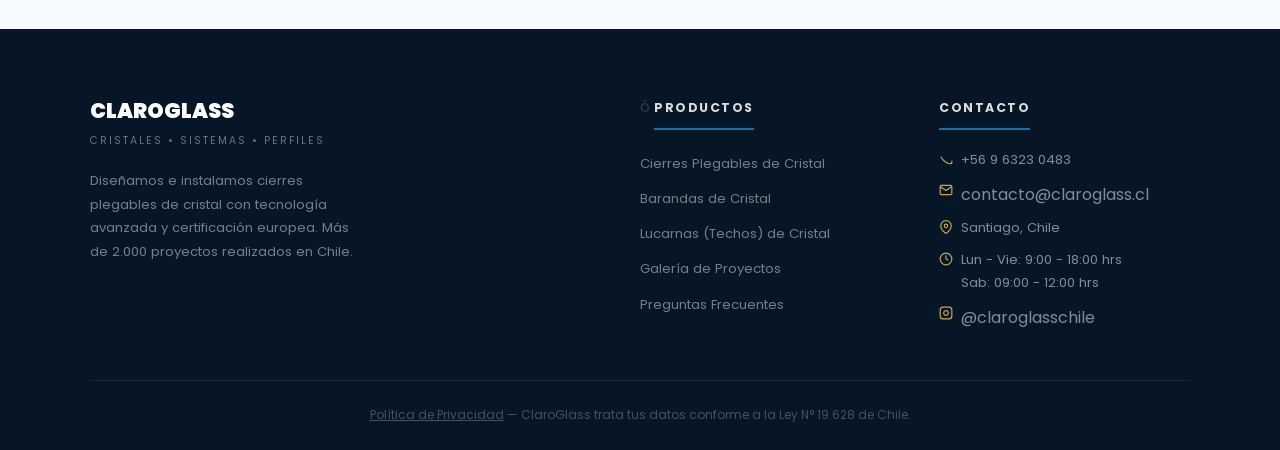
==== commit 1c8c71c3: "feat: redirigir formularios a /gracias.html tras envío exitoso" ====
--- a/index.html
+++ b/index.html
@@ -5,7 +5,7 @@
 <script>(function(w,d,s,l,i){w[l]=w[l]||[];w[l].push({'gtm.start':
 new Date().getTime(),event:'gtm.js'});var f=d.getElementsByTagName(s)[0],
 j=d.createElement(s),dl=l!='dataLayer'?'&l='+l:'';j.async=true;j.src=
-'https://www.googletagmanager.com/gtm.js?id='+i+dl;f.parentNode.insertBefore(j,f);
+'https://www.googletagmanager.com/gtm.js?id='+ih+dl;f.parentNode.insertBefore(j,f);
 })(window,document,'script','dataLayer','GTM-KC6K7S25');</script>
 <!-- End Google Tag Manager -->
 <meta charset="UTF-8">
@@ -1825,18 +1825,7 @@
         fbq('track', 'Lead', { content_name: 'Formulario Hero ClaroGlass', content_category: producto || 'cotizacion_general' });
       }
       // === FIN TRACKING ===
-      msgDiv.style.background = '#e8f5e9';
-      msgDiv.style.color = '#1b5e20';
-      msgDiv.textContent = '¡Gracias! Tu cotización fue enviada. Te contactaremos pronto.';
-      btn.style.display = 'none';
-      document.getElementById('nombre').value = '';
-      document.getElementById('email').value = '';
-      document.getElementById('telefono').value = '';
-      document.getElementById('region').selectedIndex = 0;
-      document.getElementById('comuna').innerHTML = '<option value="">-- Comuna --</option>';
-      document.getElementById('producto').selectedIndex = 0;
-      document.getElementById('como').selectedIndex = 0;
-      document.getElementById('mensaje').value = '';
+      window.location.href = '/gracias.html';
     } else {
       msgDiv.style.background = '#fde8e8';
       msgDiv.style.color = '#c0392b';
@@ -1875,12 +1864,6 @@
   var msgDiv   = document.getElementById('form-msg2');
   if (msgDiv) { msgDiv.style.display = 'none'; msgDiv.textContent = ''; }
   if (!nombre) { alert('Por favor ingresa tu nombre.'); return; }
-  if (typeof gtag === 'function') {
-    gtag('event', 'generate_lead', { event_category: 'formulario_contacto', event_label: motivo || 'contacto_general', value: 1 });
-  }
-  if (typeof fbq === 'function') {
-    fbq('track', 'Lead', { content_name: motivo || 'Formulario Contacto ClaroGlass', content_category: 'contacto_seccion' });
-  }
   btn.disabled = true;
   btn.textContent = 'Enviando...';
   var fd = new FormData();
@@ -1896,16 +1879,10 @@
     .then(function(r){ return r.json(); })
     .then(function(resp) {
       if (resp && resp.success) {
-        if (msgDiv) { msgDiv.style.background='#e8f5e9'; msgDiv.style.color='#1b5e20'; msgDiv.textContent='\u00a1Gracias! Te contactaremos pronto.'; msgDiv.style.display='block'; }
-        else { alert('\u00a1Gracias! Te contactaremos pronto.'); }
-        document.getElementById('nombre2').value='';
-        if(document.getElementById('email2')) document.getElementById('email2').value='';
-        if(document.getElementById('telefono2')) document.getElementById('telefono2').value='';
-        document.getElementById('region2').value='';
-        document.getElementById('comuna2').innerHTML='<option value="">-- Comuna --<\/option>';
-        if(document.getElementById('motivo2')) document.getElementById('motivo2').value='';
-        if(document.getElementById('como2')) document.getElementById('como2').value='';
-        if(document.getElementById('mensaje2')) document.getElementById('mensaje2').value='';
+        window.dataLayer = window.dataLayer || [];
+        window.dataLayer.push({ event: 'generate_lead', form_type: 'contacto', motivo: motivo || 'contacto_general' });
+        if (typeof fbq === 'function') { fbq('track', 'Lead', { content_name: motivo || 'Formulario Contacto ClaroGlass', content_category: 'contacto_seccion' }); }
+        window.location.href = '/gracias.html';
       } else {
         if (msgDiv) { msgDiv.style.background='#fde8e8'; msgDiv.style.color='#c0392b'; msgDiv.textContent='Error al enviar. Por favor intenta nuevamente.'; msgDiv.style.display='block'; }
         else { alert('Error al enviar. Por favor intenta nuevamente.'); }
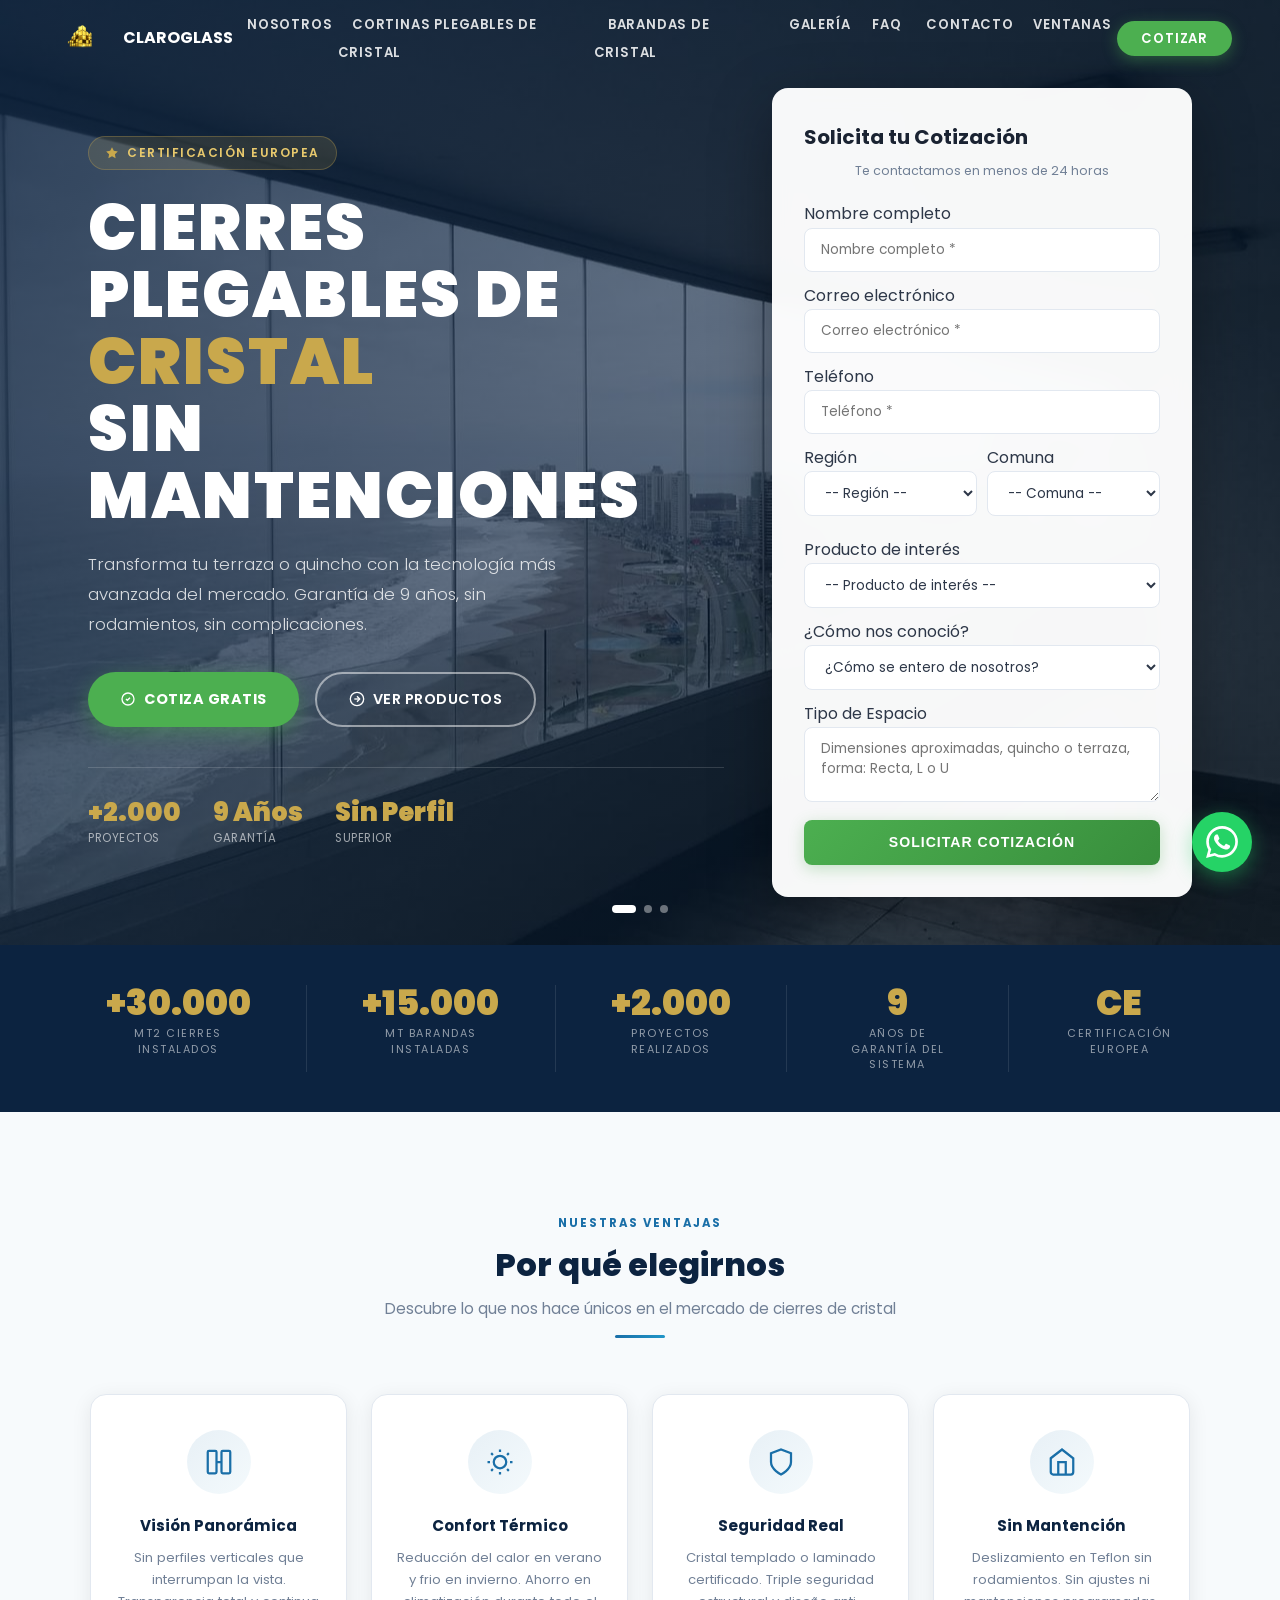
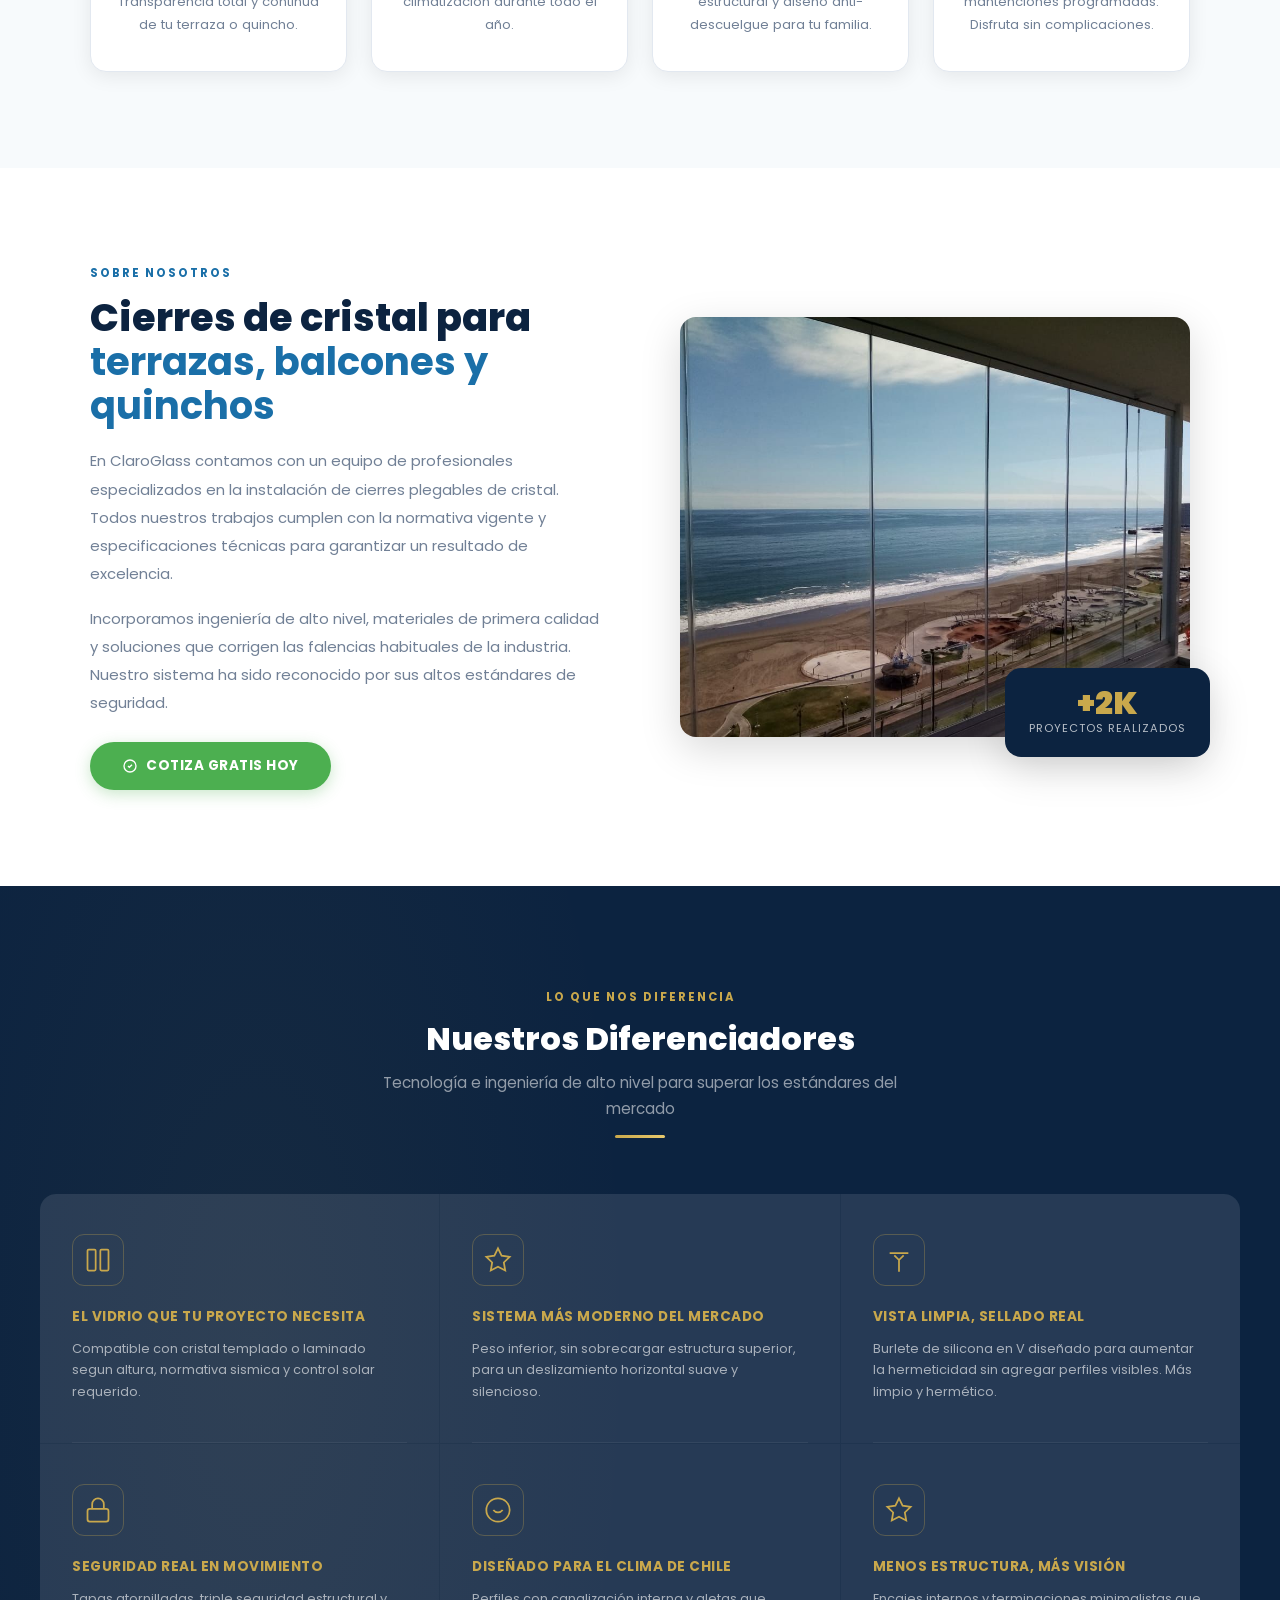
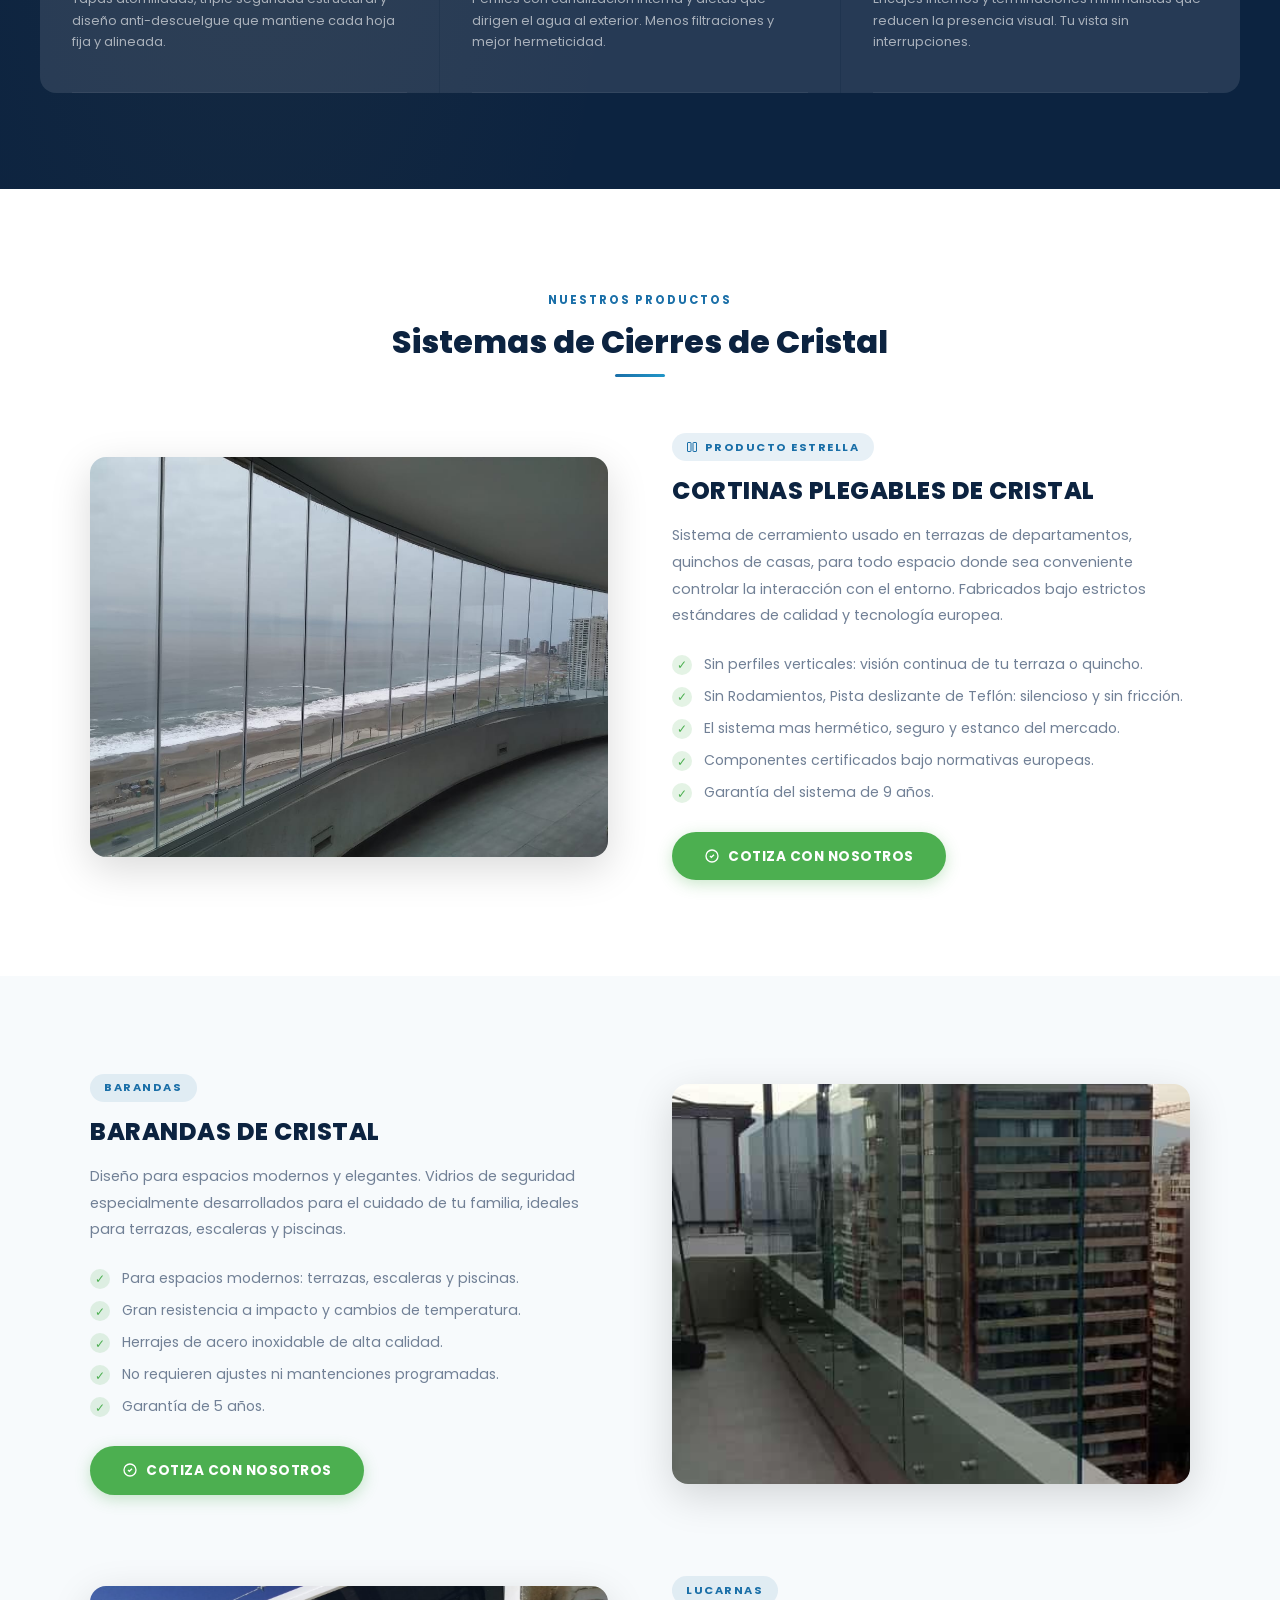
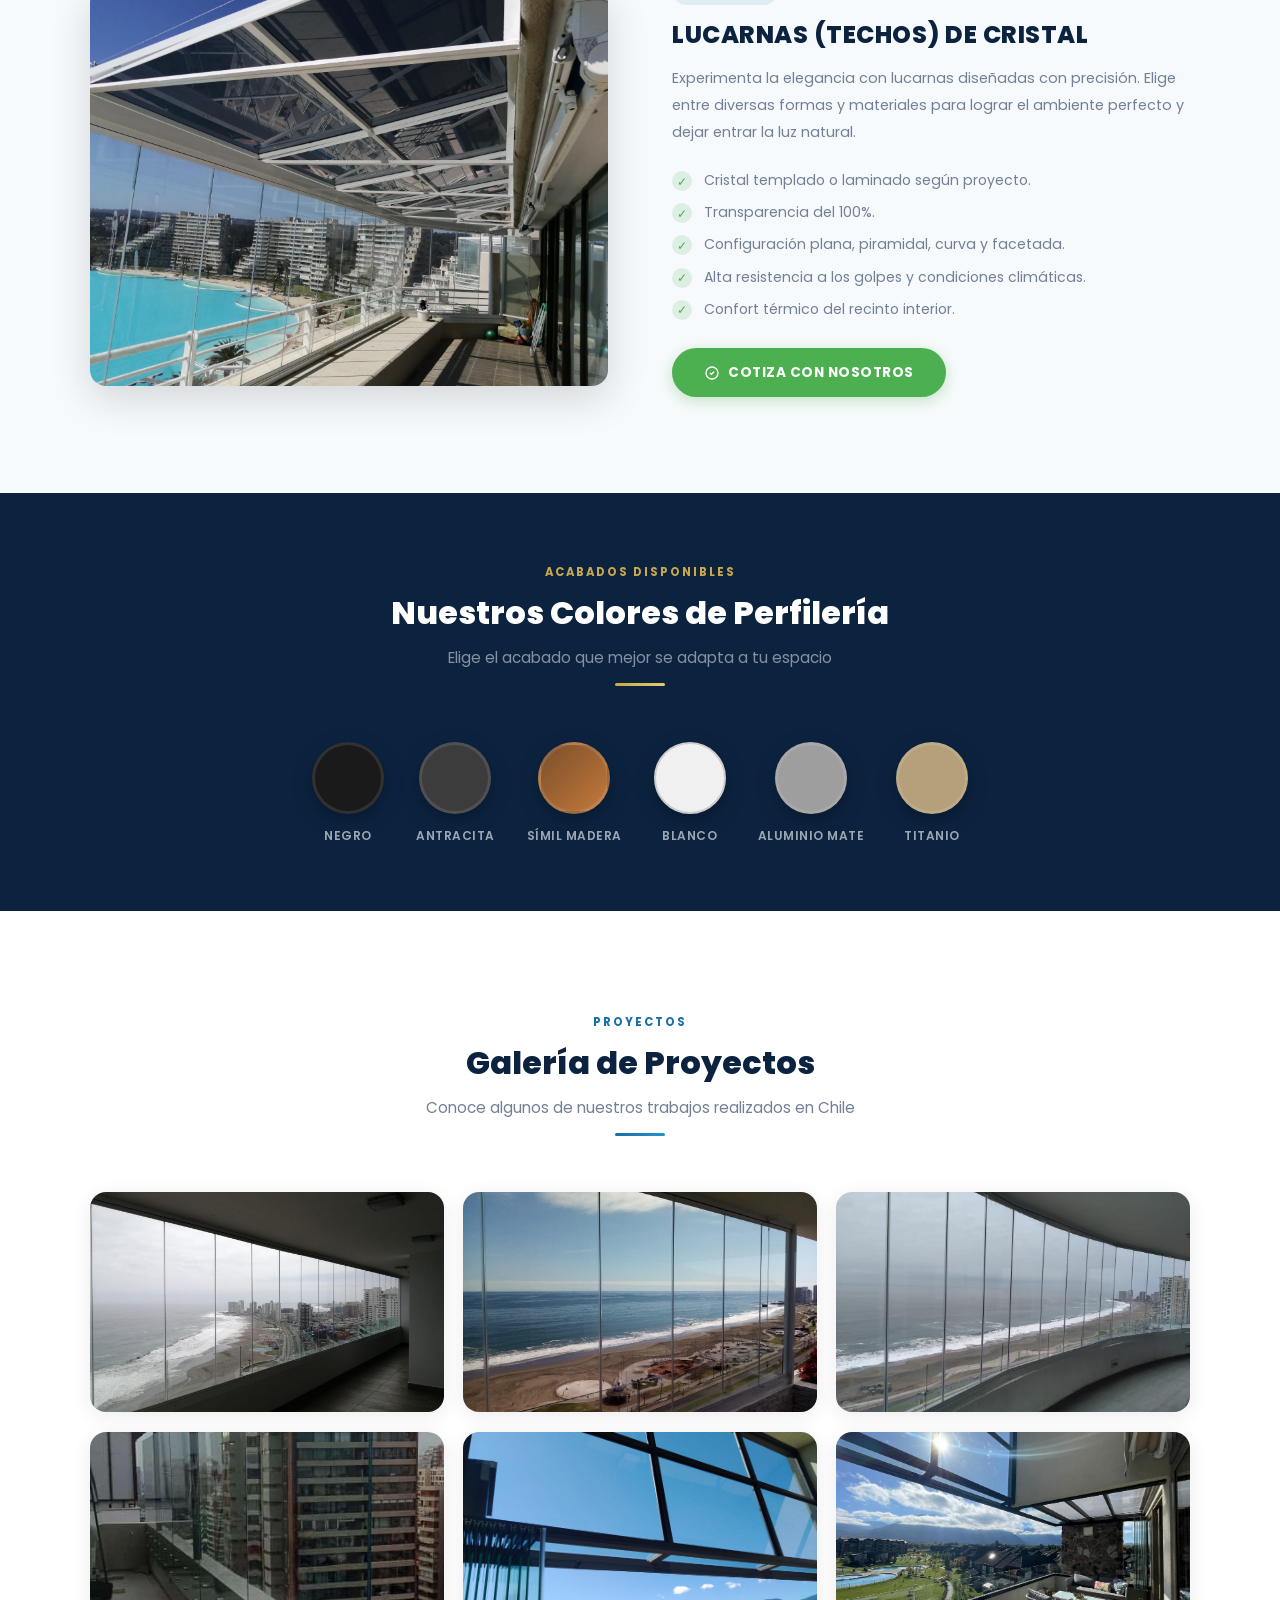
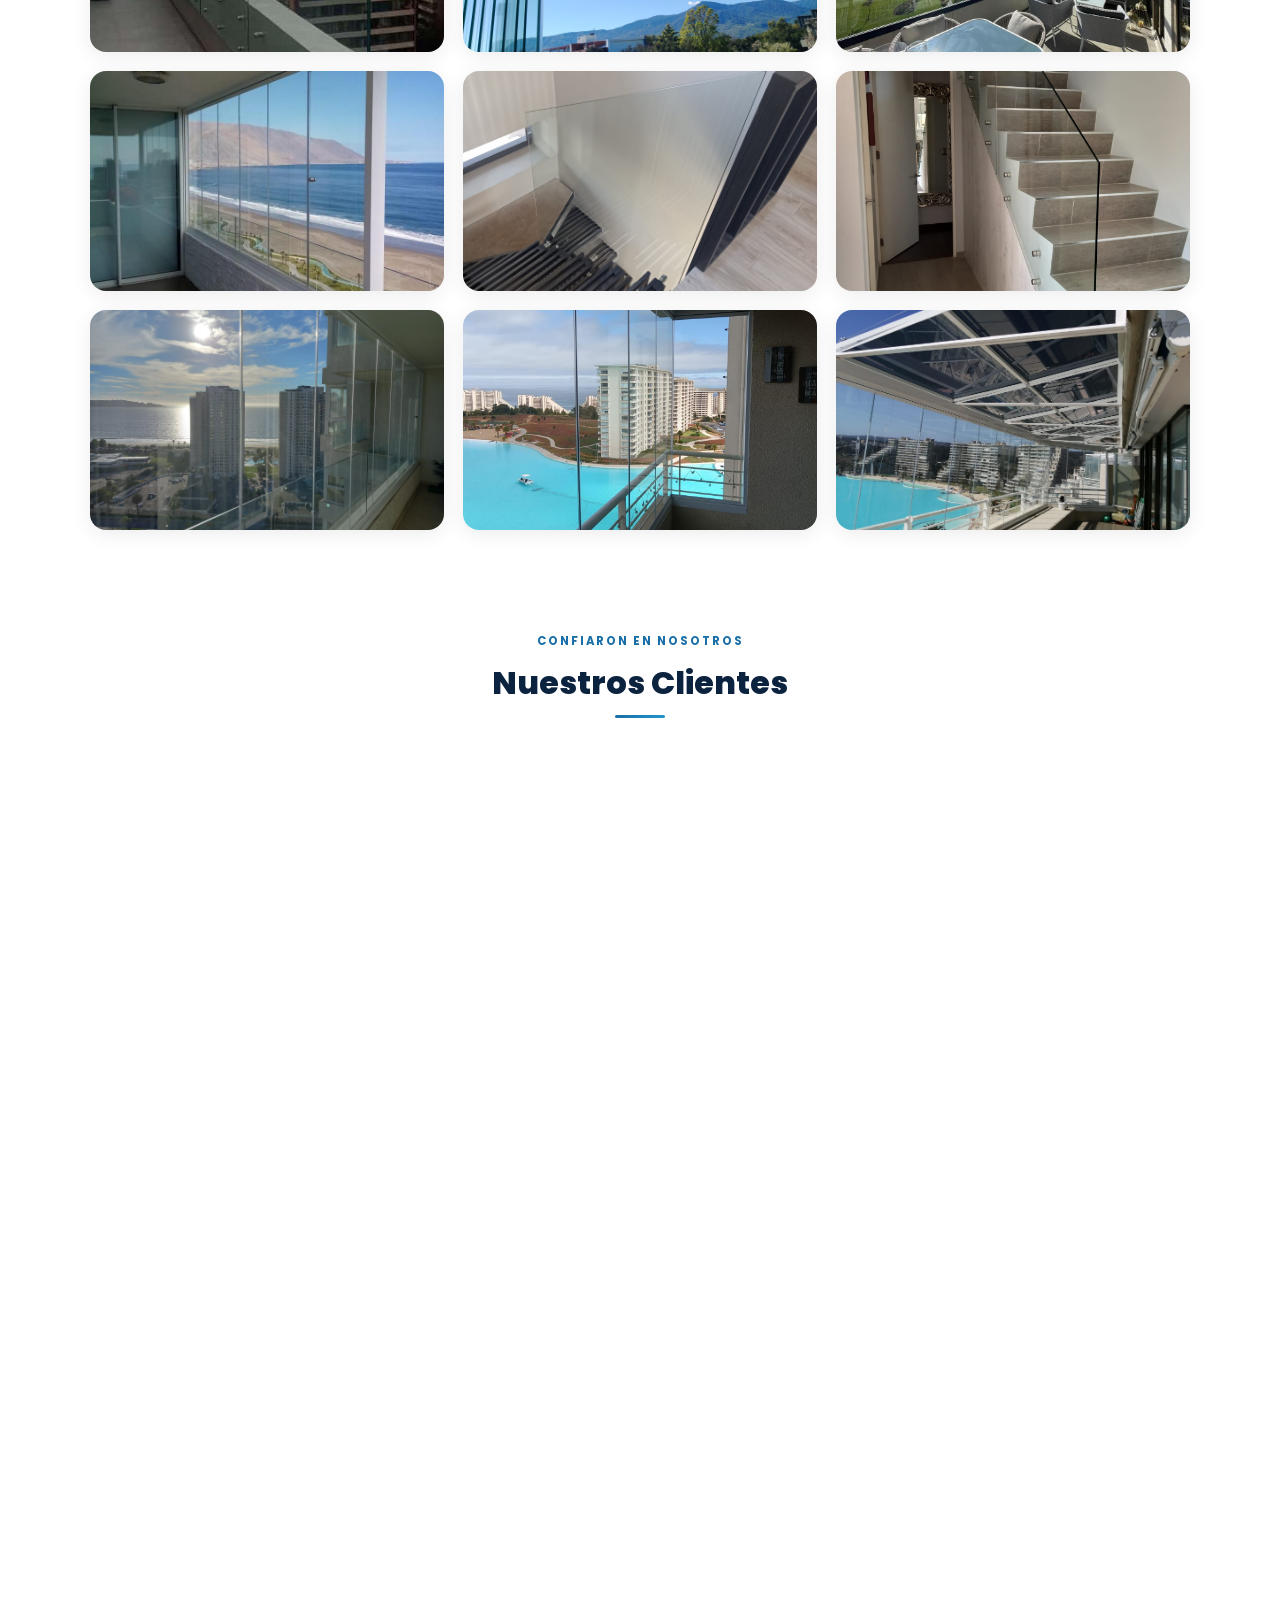
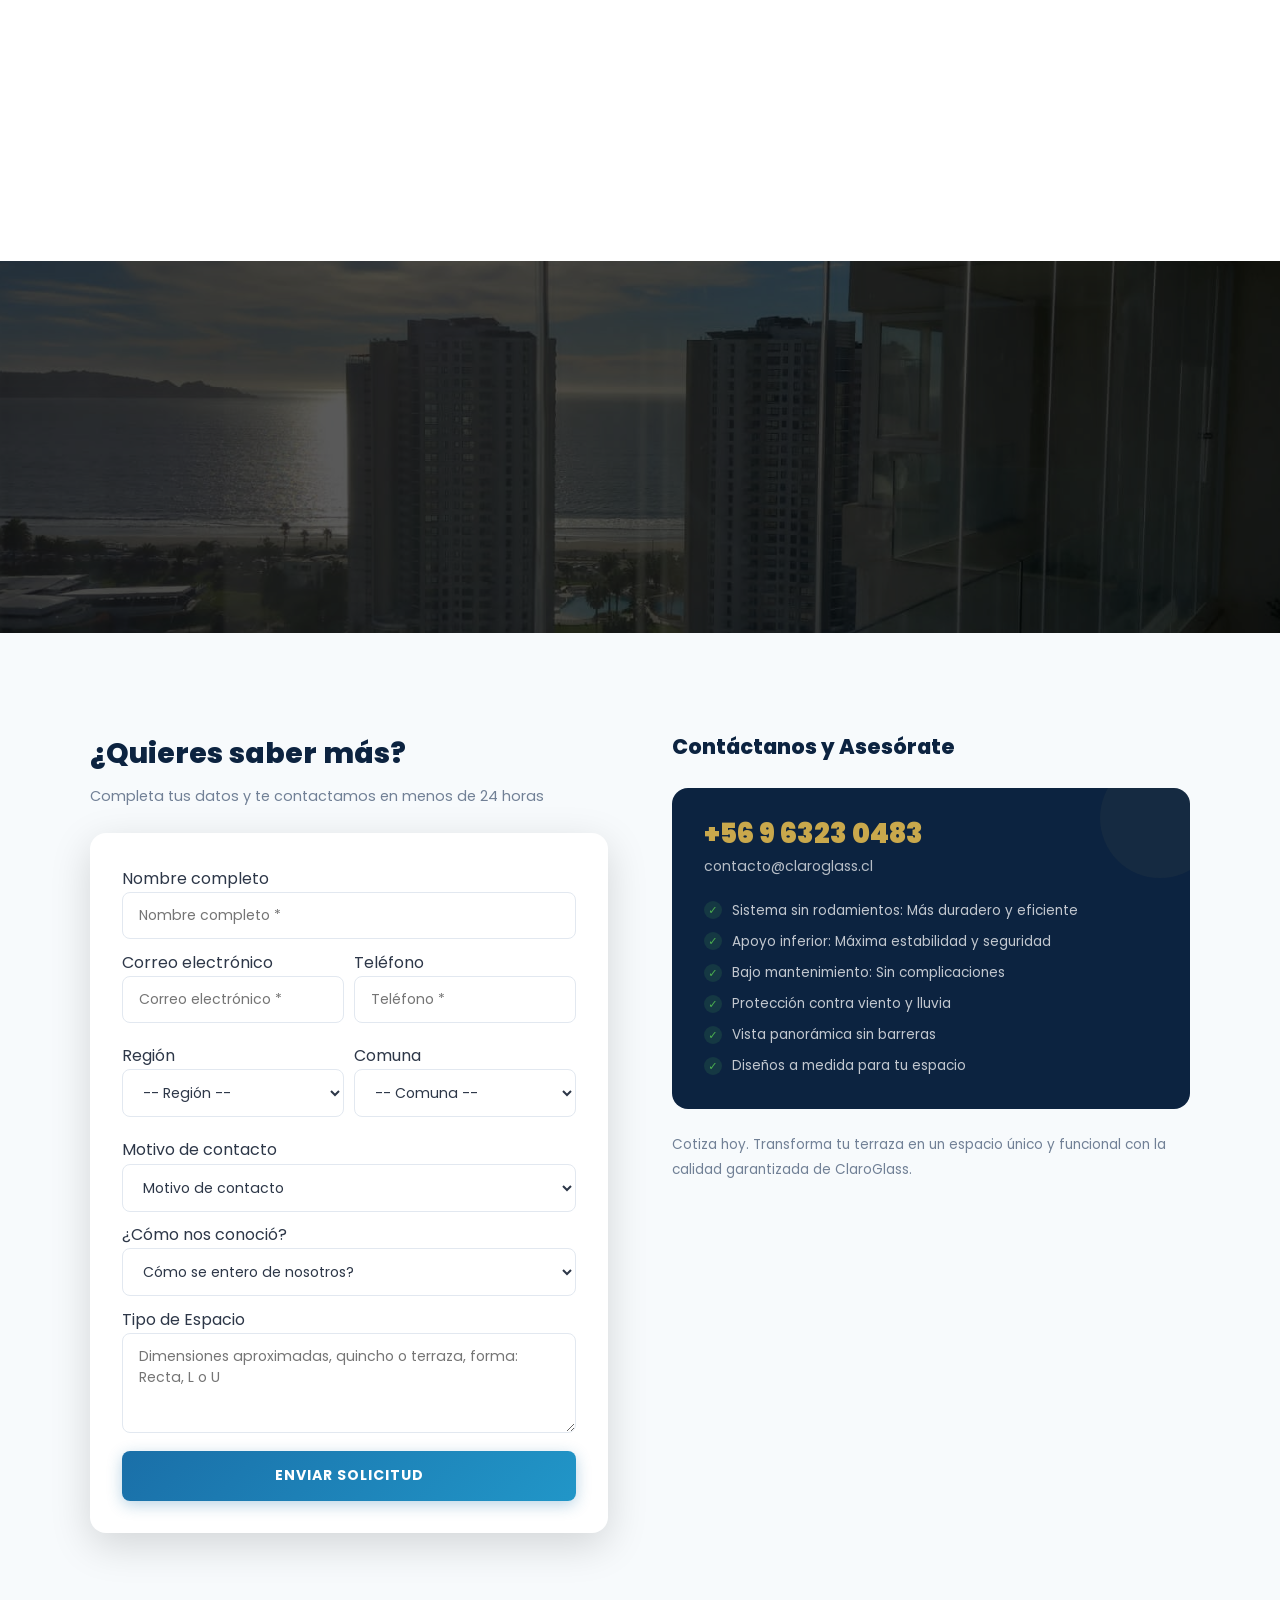
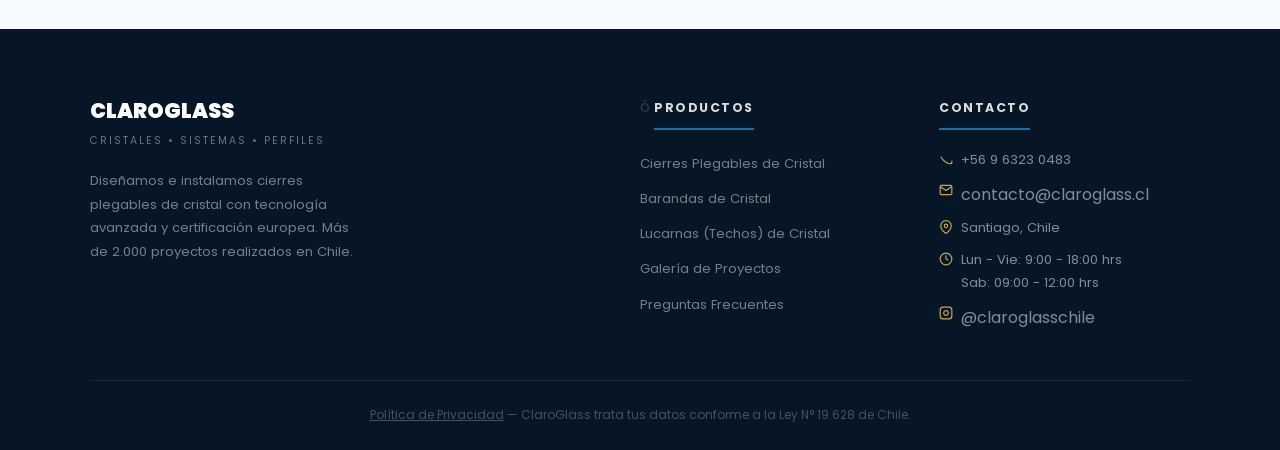
==== commit 19ab5436: "feat: captura gclid en sessionStorage e inyecta en ambos formularios" ====
--- a/index.html
+++ b/index.html
@@ -1050,7 +1050,8 @@
         </select>
       </div>
       <div class="fg"><label for="mensaje">Tipo de Espacio</label><textarea id="mensaje" name="mensaje" placeholder="Dimensiones aproximadas, quincho o terraza, forma: Recta, L o U"></textarea></div>
-      <div id="form-msg" style="display:none;padding:.6rem;border-radius:6px;text-align:center;font-weight:600;margin-bottom:.5rem"></div>
+      <input type="hidden" name="gclid" id="gclid_hero">
+<div id="form-msg" style="display:none;padding:.6rem;border-radius:6px;text-align:center;font-weight:600;margin-bottom:.5rem"></div>
       <button class="btn-submit" id="btnCotizar" aria-label="Enviar solicitud de cotización" type="submit">SOLICITAR COTIZACIÓN</button>
     </form>
   </div>
@@ -1555,7 +1556,8 @@
           </select>
         </div>
         <div class="fg"><label for="mensaje2">Tipo de Espacio</label><textarea id="mensaje2" name="mensaje2" placeholder="Dimensiones aproximadas, quincho o terraza, forma: Recta, L o U"></textarea></div>
-        <div id="form-msg2" style="display:none;padding:.6rem;border-radius:6px;text-align:center;font-weight:600;margin-bottom:.5rem"></div>
+        <input type="hidden" name="gclid" id="gclid_contacto">
+<div id="form-msg2" style="display:none;padding:.6rem;border-radius:6px;text-align:center;font-weight:600;margin-bottom:.5rem"></div>
         <button class="btn-submit" id="btnContacto" aria-label="Enviar solicitud de contacto" type="submit">ENVIAR SOLICITUD</button>
       </form>
     </div>
@@ -1783,6 +1785,8 @@
 </script>
 
 <script>
+(function(){ var g=new URLSearchParams(window.location.search).get('gclid'); if(g) sessionStorage.setItem('gclid',g); })();
+
 function enviarCotizacion(btn) {
   var nombre = document.getElementById('nombre').value.trim();
   var email = document.getElementById('email').value.trim();
@@ -1813,6 +1817,7 @@
   fd.append('producto', producto);
   fd.append('como', como);
   fd.append('mensaje', mensaje);
+  fd.append('gclid', sessionStorage.getItem('gclid') || '');
   fetch('contact.php', { method: 'POST', body: fd })
   .then(function(r){ return r.json(); })
   .then(function(resp) {
@@ -1875,6 +1880,7 @@
   fd.append('producto', motivo);
   fd.append('como', como);
   fd.append('mensaje', mensaje);
+  fd.append('gclid', sessionStorage.getItem('gclid') || '');
   fetch('contact.php', { method: 'POST', body: fd })
     .then(function(r){ return r.json(); })
     .then(function(resp) {
